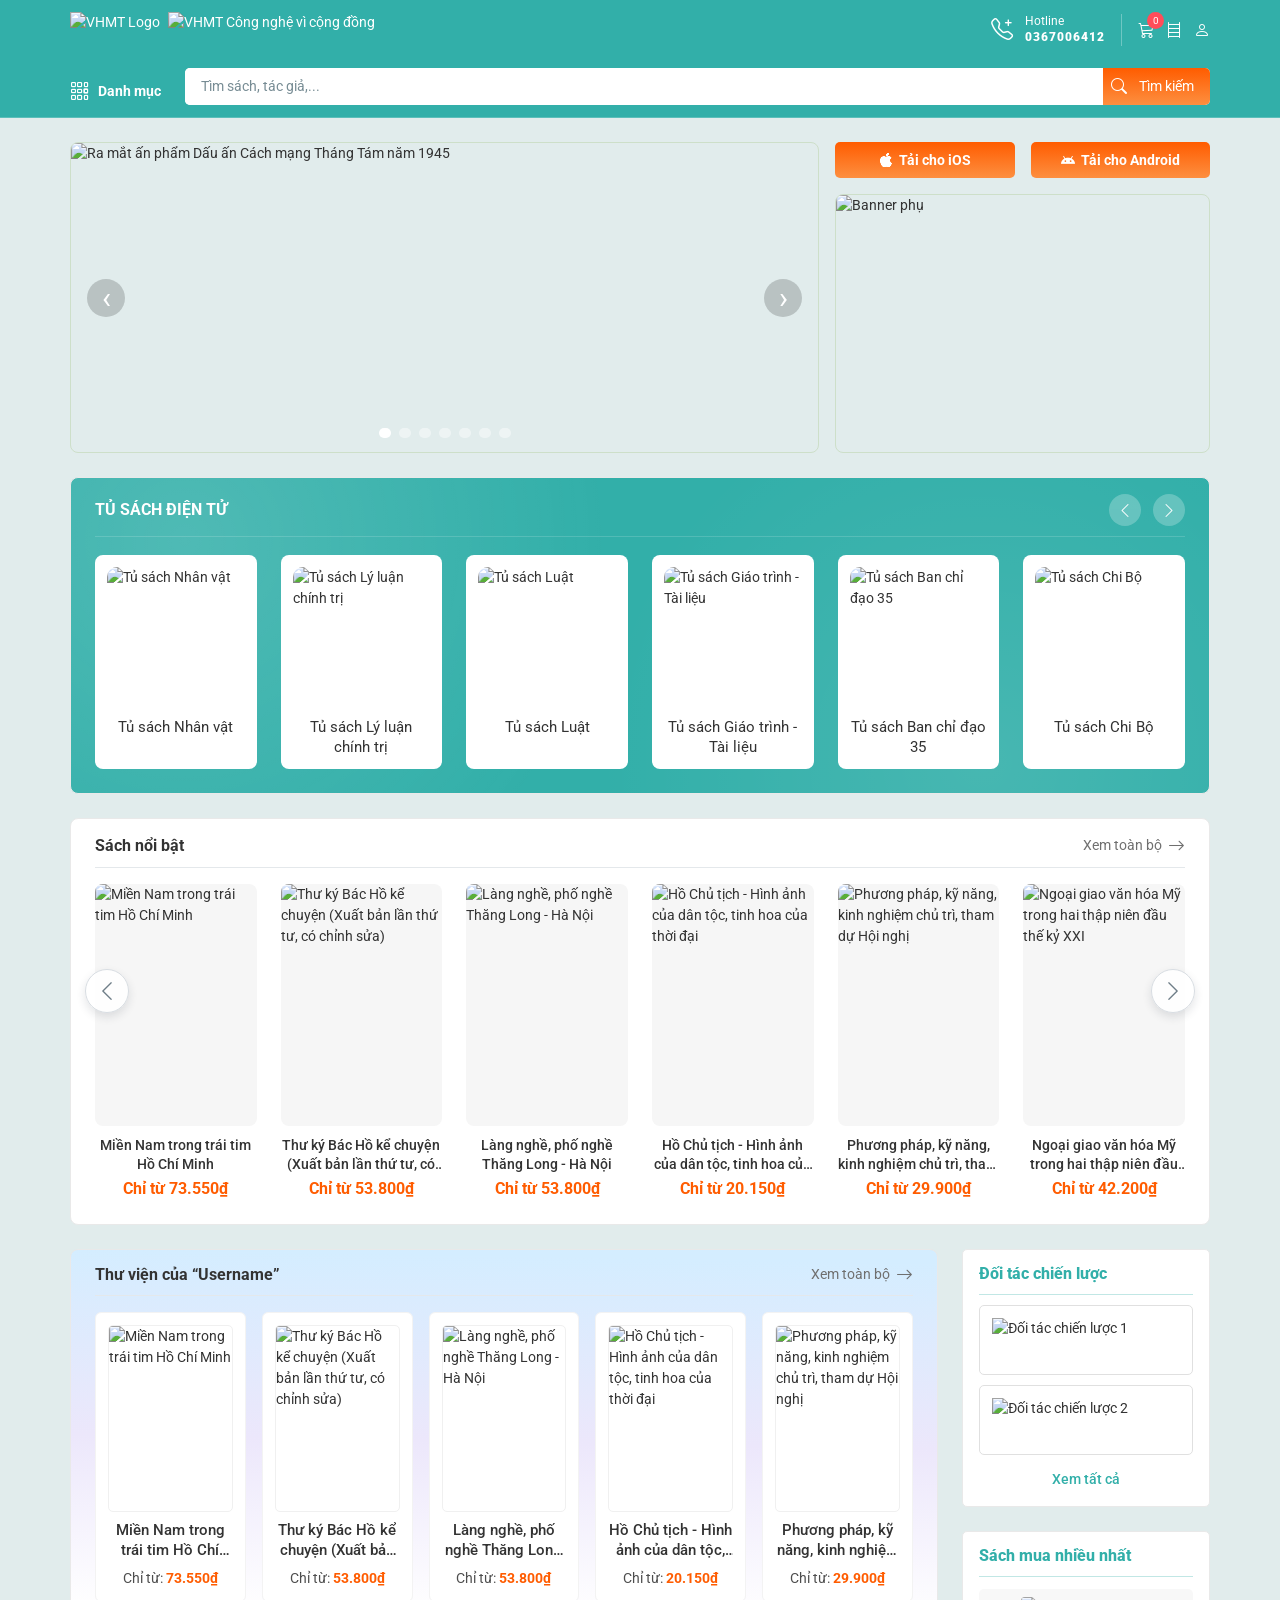
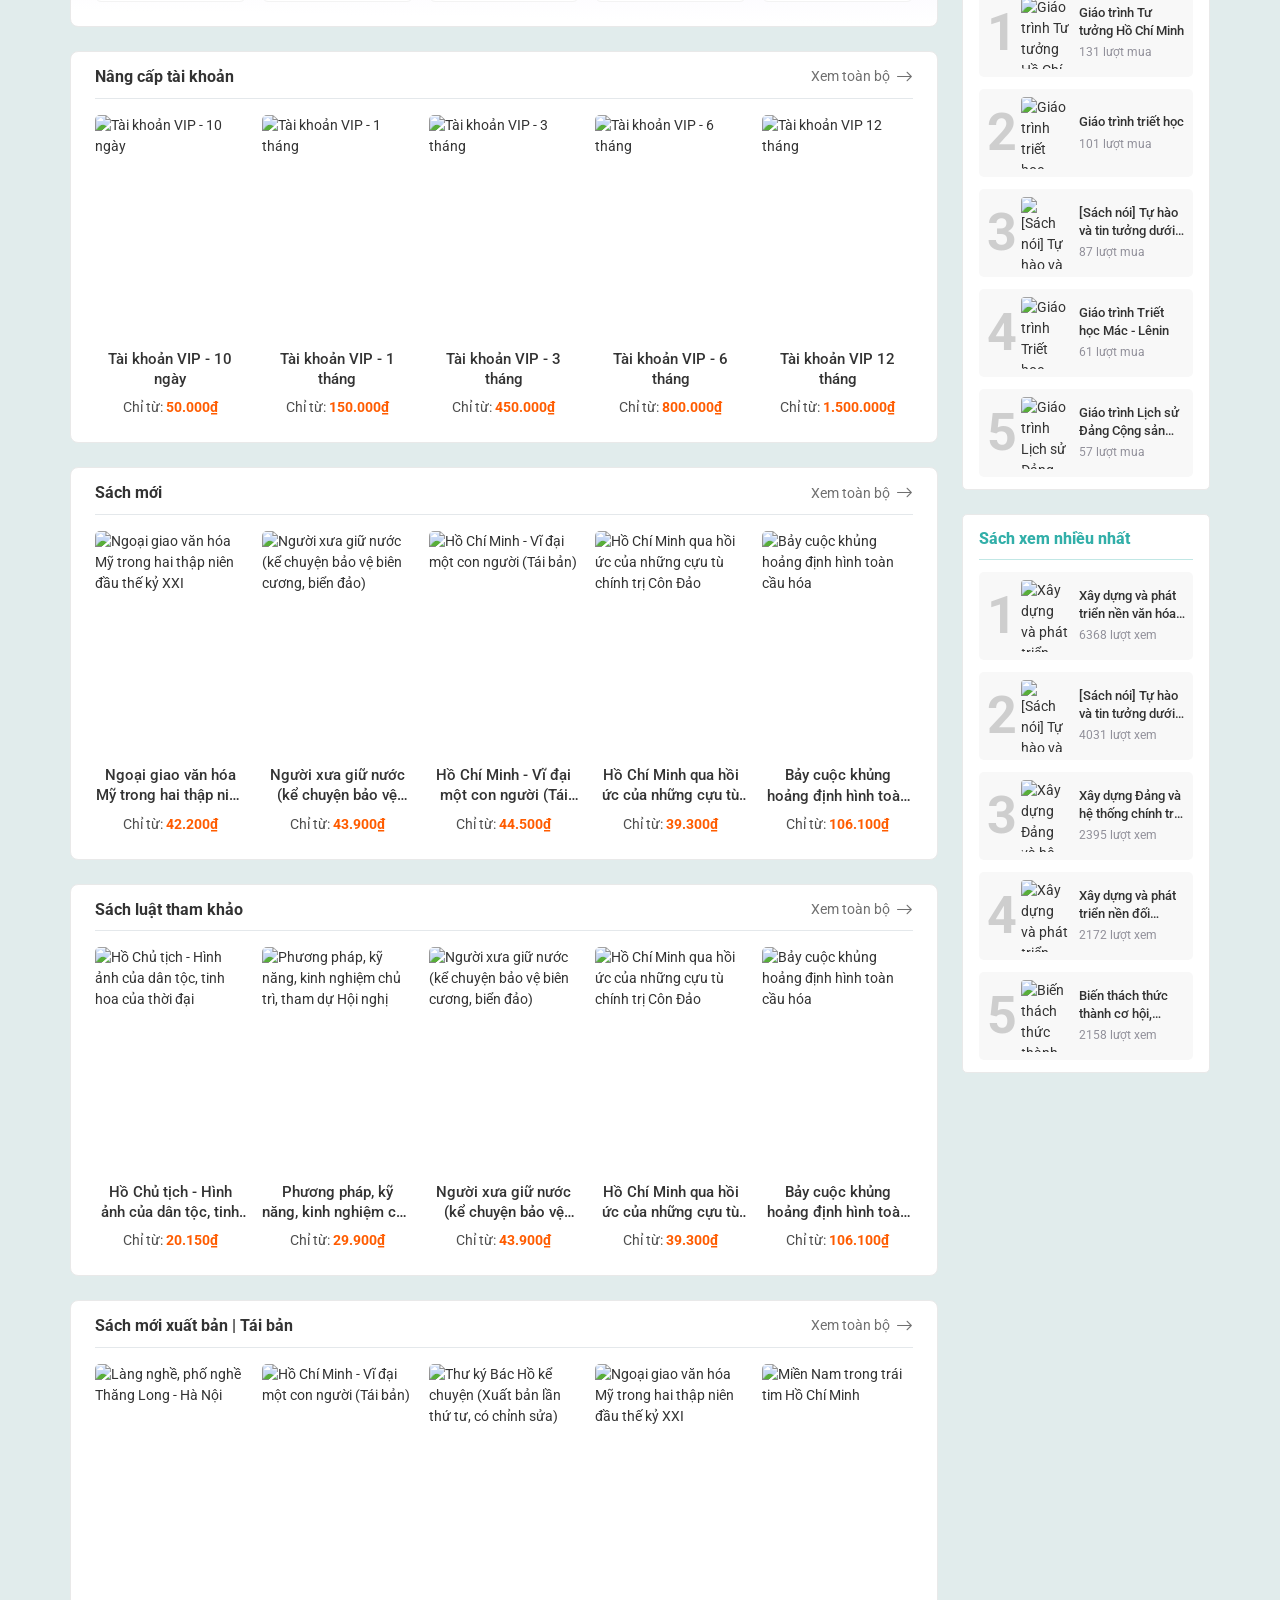
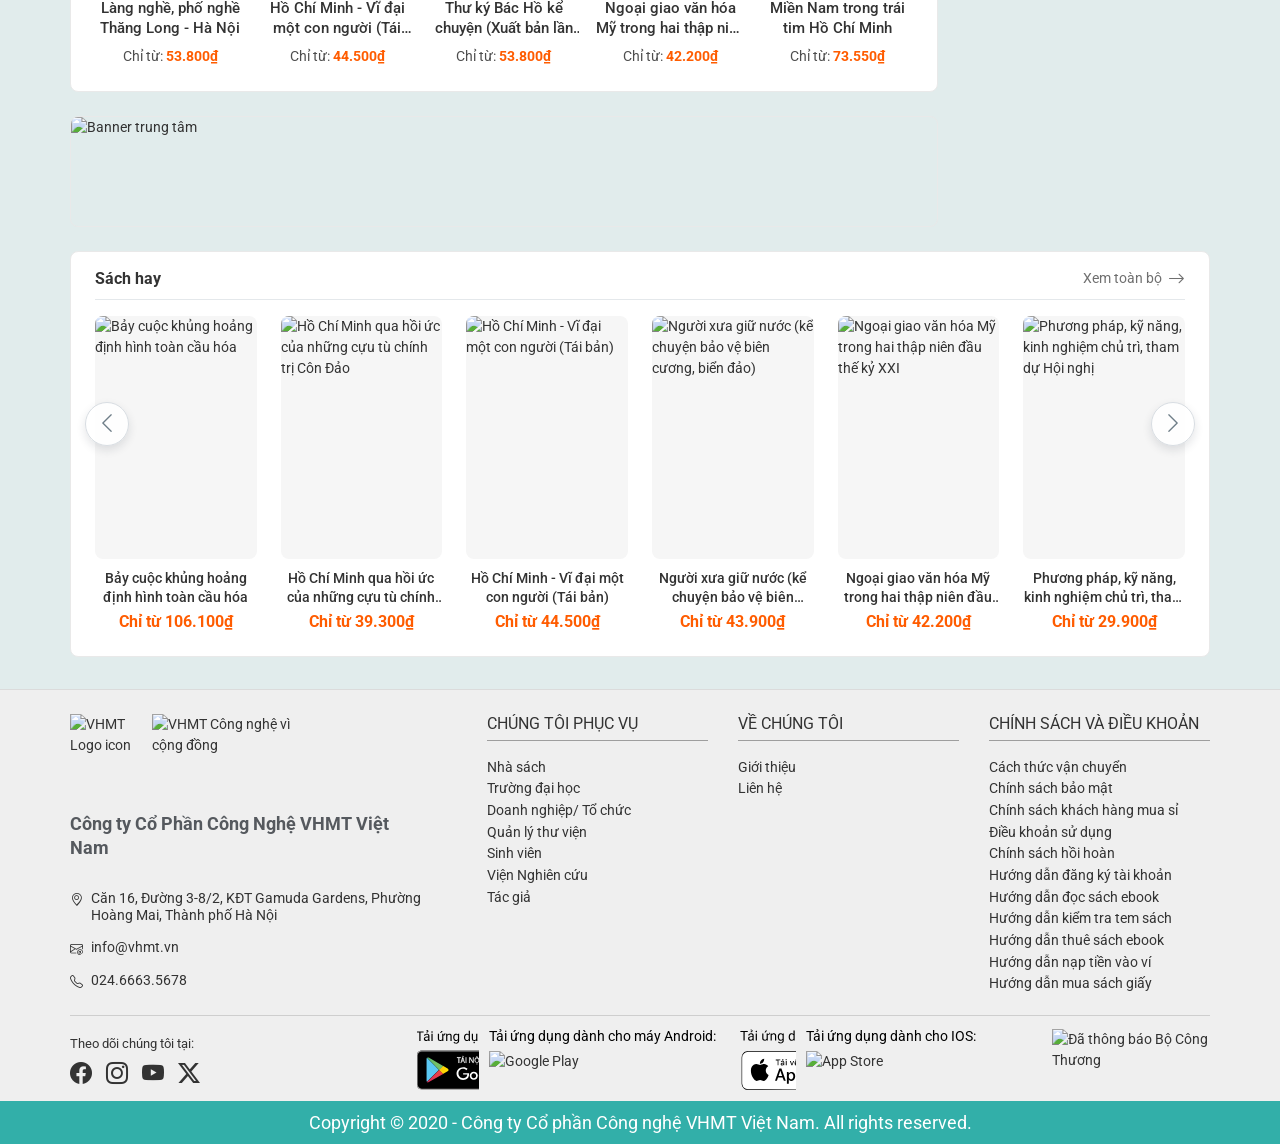
==== index.html @ 622abc48 "Initial commit: build VHMT AI BookMan homepage and detail page" ====
﻿<!doctype html>
<html lang="vi">
<head>
  <meta charset="utf-8">
  <meta name="viewport" content="width=device-width, initial-scale=1">
  <title>VHMT AI BookMan - Trang chủ</title>
  <link href="https://cdn.jsdelivr.net/npm/bootstrap@5.3.3/dist/css/bootstrap.min.css" rel="stylesheet" integrity="sha384-QWTKZyjpPEjISv5WaRU9OFeRpok6YctnYmDr5pNlyT2bRjXh0JMhjY6hW+ALEwIH" crossorigin="anonymous">
  <link href="https://cdn.jsdelivr.net/npm/bootstrap-icons@1.13.1/font/bootstrap-icons.min.css" rel="stylesheet">
  <link rel="preconnect" href="https://fonts.googleapis.com">
  <link rel="preconnect" href="https://fonts.gstatic.com" crossorigin>
  <link href="https://fonts.googleapis.com/css2?family=Roboto:wght@400;500;700;800&display=swap" rel="stylesheet">
  <link rel="stylesheet" href="assets/css/styles.css">
</head>
<body>
  <header class="header">
    <div class="container header-row">
      <div class="header-brand">
        <a class="brand brand-vhmt" href="index.html">
          <img class="brand-vhmt-icon" src="https://www.figma.com/api/mcp/asset/db94e6de-10dc-45c4-9d77-4c1a2d335af3" alt="VHMT Logo">
          <img class="brand-vhmt-text" src="https://www.figma.com/api/mcp/asset/ebeb3ba9-d360-4e25-9cf8-3f5e150656dd" alt="VHMT Công nghệ vì cộng đồng">
        </a>
      </div>
      <div class="header-search-group">
        <div class="dropdown category-dropdown-wrap">
          <button id="category-toggle" class="category-toggle dropdown-toggle" type="button" data-bs-toggle="dropdown" aria-expanded="false">
            <i class="bi bi-grid-3x3-gap"></i>
            <span>Danh mục</span>
          </button>
          <ul id="category-dropdown-list" class="dropdown-menu category-dropdown-menu"></ul>
        </div>
        <div class="search-wrap">
          <input type="text" placeholder="Tìm sách, tác giả,...">
          <button type="button"><i class="bi bi-search"></i> <span>Tìm kiếm</span></button>
        </div>
      </div>
      <div class="header-actions">
        <a class="hotline-box" href="tel:0367006412">
          <span class="hotline-icon"><i class="bi bi-telephone-plus"></i></span>
          <span class="hotline-text">
            <small>Hotline</small>
            <strong>0367006412</strong>
          </span>
        </a>
        <div class="header-icons">
          <a class="icon-btn cart" href="https://sachquocgia.vn/checkout/cart" target="_blank" rel="noreferrer" aria-label="Giỏ hàng">
            <i class="bi bi-cart3"></i>
            <em>0</em>
          </a>
          <a class="icon-btn bookshelf" href="https://sachquocgia.vn/customer/purchased-book" target="_blank" rel="noreferrer" aria-label="Tủ sách"><i class="bi bi-bookshelf"></i></a>
          <a class="icon-btn account" href="https://sachquocgia.vn/customer/login" target="_blank" rel="noreferrer" aria-label="Tài khoản"><i class="bi bi-person"></i></a>
        </div>
      </div>
    </div>
  </header>

  <main class="page">
    <section class="container hero">
      <div class="hero-main">
        <div class="hero-slider">
          <div id="hero-slides" class="hero-slides"></div>
          <button id="hero-prev" class="hero-nav hero-nav-prev" type="button" aria-label="Banner trước">‹</button>
          <button id="hero-next" class="hero-nav hero-nav-next" type="button" aria-label="Banner sau">›</button>
          <div id="hero-dots" class="hero-dots"></div>
        </div>
      </div>
      <aside class="hero-side">
        <div class="app-buttons">
          <a href="https://apps.apple.com/vn/app/s%E1%BB%B1-th%E1%BA%ADt-books/id6472444348" target="_blank" rel="noreferrer"><i class="bi bi-apple"></i> Tải cho iOS</a>
          <a href="https://play.google.com/store/apps/details?id=vn.vhmt.chinhtriqgsuthat" target="_blank" rel="noreferrer"><i class="bi bi-android"></i> Tải cho Android</a>
        </div>
        <img class="lazy-image" data-src="https://images.sachquocgia.vn/Picture/2025/9/11/image-20250911095154901.jpg" src="[data-uri]" alt="Banner phụ" loading="lazy" decoding="async">
      </aside>
    </section>

    <section class="container shelf-section">
      <div class="section-heading section-heading-white">
        <h2>Tủ sách điện tử</h2>
        <div class="shelf-heading-actions">
          <button id="shelf-prev" class="shelf-heading-nav" type="button" aria-label="Tủ sách trước">
            <i class="bi bi-chevron-left"></i>
          </button>
          <button id="shelf-next" class="shelf-heading-nav" type="button" aria-label="Tủ sách sau">
            <i class="bi bi-chevron-right"></i>
          </button>
        </div>
      </div>
      <div id="shelf-carousel-viewport" class="shelf-carousel-viewport">
        <div id="shelf-carousel-track" class="shelf-carousel-track"></div>
      </div>
    </section>

    <section class="container featured-section">
      <div class="section-heading">
        <h3>Sách nổi bật</h3>
        <a href="https://sachquocgia.vn/" target="_blank" rel="noreferrer">Xem toàn bộ <i class="bi bi-arrow-right" aria-hidden="true"></i></a>
      </div>
      <div class="featured-carousel">
        <button id="featured-prev" type="button" aria-label="Trước"><i class="bi bi-chevron-left"></i></button>
        <div id="featured-carousel-viewport" class="featured-carousel-viewport">
          <div id="featured-carousel-track" class="featured-carousel-track"></div>
        </div>
        <button id="featured-next" type="button" aria-label="Sau"><i class="bi bi-chevron-right"></i></button>
      </div>
    </section>

    <section class="container content-layout">
      <div class="main-col">
        <section class="book-block block-gradient">
          <div class="section-heading">
            <h3>Thư viện của “Username”</h3>
            <a href="https://sachquocgia.vn/" target="_blank" rel="noreferrer">Xem toàn bộ <i class="bi bi-arrow-right" aria-hidden="true"></i></a>
          </div>
          <div id="library-books" class="book-grid five"></div>
        </section>

        <section class="book-block">
          <div class="section-heading">
            <h3>Nâng cấp tài khoản</h3>
            <a href="https://sachquocgia.vn/" target="_blank" rel="noreferrer">Xem toàn bộ <i class="bi bi-arrow-right" aria-hidden="true"></i></a>
          </div>
          <div id="vip-books" class="book-grid five"></div>
        </section>

        <section class="book-block">
          <div class="section-heading">
            <h3>Sách mới</h3>
            <a href="https://sachquocgia.vn/" target="_blank" rel="noreferrer">Xem toàn bộ <i class="bi bi-arrow-right" aria-hidden="true"></i></a>
          </div>
          <div id="section-new-books" class="book-grid five"></div>
        </section>

        <section class="book-block">
          <div class="section-heading">
            <h3>Sách luật tham khảo</h3>
            <a href="https://sachquocgia.vn/" target="_blank" rel="noreferrer">Xem toàn bộ <i class="bi bi-arrow-right" aria-hidden="true"></i></a>
          </div>
          <div id="section-law-books" class="book-grid five"></div>
        </section>

        <section class="book-block">
          <div class="section-heading">
            <h3>Sách mới xuất bản | Tái bản</h3>
            <a href="https://sachquocgia.vn/" target="_blank" rel="noreferrer">Xem toàn bộ <i class="bi bi-arrow-right" aria-hidden="true"></i></a>
          </div>
          <div id="section-reprint-books" class="book-grid five"></div>
        </section>

        <section class="mid-banner">
          <img class="lazy-image" data-src="https://images.sachquocgia.vn/Picture/2023/11/7/image-20231107093334555.jpg" src="[data-uri]" alt="Banner trung tâm" loading="lazy" decoding="async">
        </section>
      </div>

      <aside class="side-col">
        <section class="side-card">
          <div class="side-title">Đối tác chiến lược</div>
          <a class="partner-item" href="https://sachquocgia.vn/" target="_blank" rel="noreferrer">
            <img class="lazy-image" data-src="https://images.sachquocgia.vn/Picture/2024/3/21/image-2024032109473682.svg" src="[data-uri]" alt="Đối tác chiến lược 1" loading="lazy" decoding="async">
          </a>
          <a class="partner-item" href="https://ajc.sachquocgia.vn/tat-ca-danh-muc" target="_blank" rel="noreferrer">
            <img class="lazy-image" data-src="https://images.sachquocgia.vn/Picture/2024/3/21/image-20240321224150103.svg" src="[data-uri]" alt="Đối tác chiến lược 2" loading="lazy" decoding="async">
          </a>
          <a class="see-all" href="https://sachquocgia.vn/" target="_blank" rel="noreferrer">Xem tất cả</a>
        </section>

        <section class="side-card">
          <div class="side-title">Sách mua nhiều nhất</div>
          <div id="sidebar-buy"></div>
        </section>

        <section class="side-card">
          <div class="side-title">Sách xem nhiều nhất</div>
          <div id="sidebar-view"></div>
        </section>
      </aside>
    </section>

    <section class="container featured-section good-books-section">
      <div class="section-heading">
        <h3>Sách hay</h3>
        <a href="https://sachquocgia.vn/" target="_blank" rel="noreferrer">Xem toàn bộ <i class="bi bi-arrow-right" aria-hidden="true"></i></a>
      </div>
      <div class="featured-carousel">
        <button id="good-books-prev" type="button" aria-label="Trước"><i class="bi bi-chevron-left"></i></button>
        <div id="good-books-carousel-viewport" class="featured-carousel-viewport">
          <div id="good-books-carousel-track" class="featured-carousel-track"></div>
        </div>
        <button id="good-books-next" type="button" aria-label="Sau"><i class="bi bi-chevron-right"></i></button>
      </div>
    </section>
  </main>

  <footer class="footer">
    <div class="container footer-main">
      <div class="footer-left">
        <img class="footer-brand lazy-image" data-src="https://www.figma.com/api/mcp/asset/db94e6de-10dc-45c4-9d77-4c1a2d335af3" src="[data-uri]" alt="VHMT Logo icon" loading="lazy" decoding="async">
        <img class="footer-brand-text lazy-image" data-src="https://www.figma.com/api/mcp/asset/ebeb3ba9-d360-4e25-9cf8-3f5e150656dd" src="[data-uri]" alt="VHMT Công nghệ vì cộng đồng" loading="lazy" decoding="async">
        <h4 class="footer-company">Công ty Cổ Phần Công Nghệ VHMT Việt Nam</h4>
        <ul class="footer-contact">
          <li><i class="bi bi-geo-alt"></i> Căn 16, Đường 3-8/2, KĐT Gamuda Gardens, Phường Hoàng Mai, Thành phố Hà Nội</li>
          <li><i class="bi bi-envelope-at"></i> info@vhmt.vn</li>
          <li><i class="bi bi-telephone"></i> 024.6663.5678</li>
        </ul>
      </div>
      <div class="footer-links">
        <div class="footer-col">
          <h4>Chúng tôi phục vụ</h4>
          <ul>
            <li><a href="#">Nhà sách</a></li>
            <li><a href="#">Trường đại học</a></li>
            <li><a href="#">Doanh nghiệp/ Tổ chức</a></li>
            <li><a href="#">Quản lý thư viện</a></li>
            <li><a href="#">Sinh viên</a></li>
            <li><a href="#">Viện Nghiên cứu</a></li>
            <li><a href="#">Tác giả</a></li>
          </ul>
        </div>
        <div class="footer-col">
          <h4>Về chúng tôi</h4>
          <ul>
            <li><a href="#">Giới thiệu</a></li>
            <li><a href="#">Liên hệ</a></li>
          </ul>
        </div>
        <div class="footer-col">
          <h4>Chính sách và điều khoản</h4>
          <ul>
            <li><a href="#">Cách thức vận chuyển</a></li>
            <li><a href="#">Chính sách bảo mật</a></li>
            <li><a href="#">Chính sách khách hàng mua sỉ</a></li>
            <li><a href="#">Điều khoản sử dụng</a></li>
            <li><a href="#">Chính sách hồi hoàn</a></li>
            <li><a href="#">Hướng dẫn đăng ký tài khoản</a></li>
            <li><a href="#">Hướng dẫn đọc sách ebook</a></li>
            <li><a href="#">Hướng dẫn kiểm tra tem sách</a></li>
            <li><a href="#">Hướng dẫn thuê sách ebook</a></li>
            <li><a href="#">Hướng dẫn nạp tiền vào ví</a></li>
            <li><a href="#">Hướng dẫn mua sách giấy</a></li>
          </ul>
        </div>
      </div>
    </div>
    <div class="container footer-bottom">
      <div class="footer-social">
        <p>Theo dõi chúng tôi tại:</p>
        <div class="footer-social-icons">
          <a href="#" aria-label="Facebook"><i class="bi bi-facebook"></i></a>
          <a href="#" aria-label="Instagram"><i class="bi bi-instagram"></i></a>
          <a href="#" aria-label="YouTube"><i class="bi bi-youtube"></i></a>
          <a href="#" aria-label="Twitter"><i class="bi bi-twitter-x"></i></a>
        </div>
      </div>
      <div class="footer-apps">
        <div class="footer-app-item">
          <img src="assets/img/QR%20Android.svg" alt="QR Android" loading="lazy" decoding="async">
          <div>
            <p>Tải ứng dụng dành cho máy Android:</p>
            <img class="lazy-image" data-src="https://www.figma.com/api/mcp/asset/fc0b6402-151a-4556-a54c-352652f4015a" src="[data-uri]" alt="Google Play" loading="lazy" decoding="async">
          </div>
        </div>
        <div class="footer-app-item">
          <img src="assets/img/QR%20iOS.svg" alt="QR iOS" loading="lazy" decoding="async">
          <div>
            <p>Tải ứng dụng dành cho IOS:</p>
            <img class="lazy-image" data-src="https://www.figma.com/api/mcp/asset/9917fa9d-6a78-4187-80c8-9d8a295ddad5" src="[data-uri]" alt="App Store" loading="lazy" decoding="async">
          </div>
        </div>
      </div>
      <img class="footer-bocongthuong lazy-image" data-src="https://www.figma.com/api/mcp/asset/e33ee58b-f7a0-4d8c-be73-2a2ba00e3689" src="[data-uri]" alt="Đã thông báo Bộ Công Thương" loading="lazy" decoding="async">
    </div>
    <div class="copyright">Copyright © 2020 - Công ty Cổ phần Công nghệ VHMT Việt Nam. All rights reserved.</div>
  </footer>

  <script>
    const site = "https://sachquocgia.vn";
    const bookDetailPage = "book-detail.html";
    const lazyPlaceholder = "[data-uri]";

    const categories = [
      { title: "Tủ sách Nhân vật", href: "/nhan-vat-c189", img: "https://images.sachquocgia.vn/Picture/2024/3/14/image-20240314161408118.png", color: "#e2dbff", icon: "bi-journal-bookmark" },
      { title: "Tủ sách Lý luận chính trị", href: "/sach-ly-luan-chinh-tri-c191", img: "https://images.sachquocgia.vn/Picture/2024/3/14/image-20240314161357353.png", color: "#d4ecff", icon: "bi-globe2" },
      { title: "Tủ sách Luật", href: "/tu-sach-luat-c202", img: "https://images.sachquocgia.vn/Picture/2024/3/14/image-20240314161350415.png", color: "#ffe8da", icon: "bi-bookmark-star" },
      { title: "Tủ sách Giáo trình - Tài liệu", href: "/giao-trinh-va-tai-lieu-hoc-tap-c203", img: "https://images.sachquocgia.vn/Picture/2024/3/14/image-20240314161343352.png", color: "#ffd8cf", icon: "bi-building" },
      { title: "Tủ sách Ban chỉ đạo 35", href: "/tu-sach-35-c199", img: "https://images.sachquocgia.vn/Picture/2024/3/14/image-20240314161334227.png", color: "#dcffdf", icon: "bi-file-earmark-text" },
      { title: "Tủ sách Chi Bộ", href: "/tu-sach-chi-bo-c193", img: "https://images.sachquocgia.vn/Picture/2024/3/14/image-20240314161325774.png", color: "#fff0d3", icon: "bi-collection" }
    ];

    const heroSlides = [
      { title: "Ra mắt ấn phẩm Dấu ấn Cách mạng Tháng Tám năm 1945", img: "https://images.sachquocgia.vn/Picture/2025/8/25/image-20250825085630037.jpg" },
      { title: "Ra mắt ấn phẩm Sự thật về nạn đói năm 1945", img: "https://images.sachquocgia.vn/Picture/2025/8/25/image-20250825091124507.jpg" },
      { title: "Ra mắt ấn phẩm Cách mạng Tháng Tám - Một trang sử oanh liệt", img: "https://images.sachquocgia.vn/Picture/2025/8/25/image-20250825091143980.jpg" },
      { title: "Ra mắt ấn phẩm Khám phá sử Việt", img: "https://images.sachquocgia.vn/Picture/2025/8/25/image-20250825091242581.jpg" },
      { title: "Ra mắt ấn phẩm Một số sách luật xuất bản năm 2025", img: "https://images.sachquocgia.vn/Picture/2025/8/25/image-20250825091309290.jpg" },
      { title: "Giới thiệu ấn phẩm Tấm lòng với đất nước", img: "https://images.sachquocgia.vn/Picture/2025/8/25/image-20250825091630650.jpg" },
      { title: "Thông báo ngừng phát hành sách giấy", img: "https://images.sachquocgia.vn/Picture/2025/7/31/image-20250731102809627.jpg" }
    ];

    const books = [
      { title: "Miền Nam trong trái tim Hồ Chí Minh", href: "/mien-nam-trong-trai-tim-ho-chi-minh-b14870.html", img: "https://images.sachquocgia.vn/Thumbs/2025/10/30/image-20251030172913646.jpg", price: "73.550₫" },
      { title: "Thư ký Bác Hồ kể chuyện (Xuất bản lần thứ tư, có chỉnh sửa)", href: "/thu-ky-bac-ho-ke-chuyen-xuat-ban-lan-thu-tu-co-chinh-sua-b14878.html", img: "https://images.sachquocgia.vn/Thumbs/2025/10/30/image-20251030180621474.jpg", price: "53.800₫" },
      { title: "Làng nghề, phố nghề Thăng Long - Hà Nội", href: "/lang-nghe-pho-nghe-thang-long-ha-noi-b14865.html", img: "https://images.sachquocgia.vn/Thumbs/2025/10/30/image-20251030171310362.jpg", price: "53.800₫" },
      { title: "Hồ Chủ tịch - Hình ảnh của dân tộc, tinh hoa của thời đại", href: "/ho-chu-tich-hinh-anh-cua-dan-toc-tinh-hoa-cua-thoi-dai-xuat-ban-lan-thu-hai-b14862.html", img: "https://images.sachquocgia.vn/Thumbs/2025/10/30/image-20251030162137031.jpg", price: "20.150₫" },
      { title: "Phương pháp, kỹ năng, kinh nghiệm chủ trì, tham dự Hội nghị", href: "/phuong-phap-ky-nang-kinh-nghiem-chu-tri-tham-du-hoi-nghi-hoi-thao-khoa-hoc-xuat-ban-lan-thu-hai-b14849.html", img: "https://images.sachquocgia.vn/Thumbs/2025/10/7/image-20251007090002999.jpg", price: "29.900₫" },
      { title: "Ngoại giao văn hóa Mỹ trong hai thập niên đầu thế kỷ XXI", href: "/ngoai-giao-van-hoa-my-trong-hai-thap-nien-dau-the-ky-xxi-b14845.html", img: "https://images.sachquocgia.vn/Thumbs/2025/10/6/image-20251006104331846.jpg", price: "42.200₫" },
      { title: "Người xưa giữ nước (kể chuyện bảo vệ biên cương, biển đảo)", href: "/nguoi-xua-giu-nuoc-ke-chuyen-bao-ve-bien-cuong-bien-dao-b14846.html", img: "https://images.sachquocgia.vn/Thumbs/2025/10/6/image-20251006104918207.jpg", price: "43.900₫" },
      { title: "Hồ Chí Minh - Vĩ đại một con người (Tái bản)", href: "/ho-chi-minh-vi-dai-mot-con-nguoi-tai-ban-co-chinh-sua-b14842.html", img: "https://images.sachquocgia.vn/Thumbs/2025/10/6/image-20251006101523800.jpg", price: "44.500₫" },
      { title: "Hồ Chí Minh qua hồi ức của những cựu tù chính trị Côn Đảo", href: "/ho-chi-minh-qua-hoi-uc-cua-nhung-cuu-tu-chinh-tri-con-dao-b14841.html", img: "https://images.sachquocgia.vn/Thumbs/2025/10/3/image-20251003161423546.jpg", price: "39.300₫" },
      { title: "Bảy cuộc khủng hoảng định hình toàn cầu hóa", href: "/bay-cuoc-khung-hoang-dinh-hinh-toan-cau-hoa-sach-tham-khao-b14820.html", img: "https://images.sachquocgia.vn/Thumbs/2025/8/13/image-20250813144547630.jpg", price: "106.100₫" }
    ];

    const vipPlans = [
      { title: "Tài khoản VIP - 10 ngày", href: "https://nxbtrithuc.com.vn/checkout/payment-vip/5", img: "https://media.nxbtrithuc.com.vn/Thumbs/2023/2/9/image-20230209111713095.jpg", price: "50.000₫" },
      { title: "Tài khoản VIP - 1 tháng", href: "https://nxbtrithuc.com.vn/checkout/payment-vip/10", img: "https://media.nxbtrithuc.com.vn/Thumbs/2023/2/9/image-2023020911172897.jpg", price: "150.000₫" },
      { title: "Tài khoản VIP - 3 tháng", href: "https://nxbtrithuc.com.vn/checkout/payment-vip/12", img: "https://media.nxbtrithuc.com.vn/Thumbs/2023/2/9/image-20230209111738813.jpg", price: "450.000₫" },
      { title: "Tài khoản VIP - 6 tháng", href: "https://nxbtrithuc.com.vn/checkout/payment-vip/13", img: "https://media.nxbtrithuc.com.vn/Thumbs/2023/2/9/image-20230209111748674.jpg", price: "800.000₫" },
      { title: "Tài khoản VIP 12 tháng", href: "https://nxbtrithuc.com.vn/checkout/payment-vip/14", img: "https://media.nxbtrithuc.com.vn/Thumbs/2023/2/9/image-20230209111757315.jpg", price: "1.500.000₫" }
    ];

    const buyMost = [
      { title: "Giáo trình Tư tưởng Hồ Chí Minh", href: "/giao-trinh-tu-tuong-ho-chi-minh-danh-cho-bac-dai-hoc-he-khong-chuyen-ly-luan-chinh-tri-b12468.html", img: "https://images.sachquocgia.vn/Thumbs/2024/3/21/image-2024032114215276.jpg", metric: "131 lượt mua" },
      { title: "Giáo trình triết học", href: "/giao-trinh-triet-hoc-dung-cho-khoi-khong-chuyen-nganh-triet-hoc-trinh-do-dao-tao-thac-si-tien-si-cac-nganh-khoa-hoc-tu-nhien-cong-nghe-xuat-ban-lan-thu-nam-b12100.html", img: "https://images.sachquocgia.vn/Thumbs/2024/4/24/image-20240424174821224.jpg", metric: "101 lượt mua" },
      { title: "[Sách nói] Tự hào và tin tưởng dưới lá cờ vẻ vang của Đảng", href: "/sach-noi-tu-hao-va-tin-tuong-duoi-la-co-ve-vang-cua-dang-quyet-tam-xay-dung-mot-nuoc-viet-nam-ngay-cang-giau-manh-van-minh-van-hien-va-anh-hung-b12401.html", img: "https://images.sachquocgia.vn/Thumbs/2024/3/1/image-20240301180127722.jpg", metric: "87 lượt mua" },
      { title: "Giáo trình Triết học Mác - Lênin", href: "/giao-trinh-triet-hoc-mac-lenin-danh-cho-bac-dai-hoc-he-khong-chuyen-ly-luan-chinh-tri-b12466.html", img: "https://images.sachquocgia.vn/Thumbs/2024/3/21/image-20240321142038119.jpg", metric: "61 lượt mua" },
      { title: "Giáo trình Lịch sử Đảng Cộng sản Việt Nam", href: "/giao-trinh-lich-su-dang-cong-san-viet-nam-danh-cho-bac-dai-hoc-he-khong-chuyen-ly-luan-chinh-tri-b12464.html", img: "https://images.sachquocgia.vn/Thumbs/2024/3/21/image-2024032114122991.jpg", metric: "57 lượt mua" }
    ];

    const viewMost = [
      { title: "Xây dựng và phát triển nền văn hóa Việt Nam tiên tiến", href: "/xay-dung-va-phat-trien-nen-van-hoa-viet-nam-tien-tien-dam-da-ban-sac-dan-toc-b12938.html", img: "https://images.sachquocgia.vn/Thumbs/2024/6/17/image-20240617144737905.jpg", metric: "6368 lượt xem" },
      { title: "[Sách nói] Tự hào và tin tưởng dưới lá cờ vẻ vang của Đảng", href: "/sach-noi-tu-hao-va-tin-tuong-duoi-la-co-ve-vang-cua-dang-quyet-tam-xay-dung-mot-nuoc-viet-nam-ngay-cang-giau-manh-van-minh-van-hien-va-anh-hung-b12401.html", img: "https://images.sachquocgia.vn/Thumbs/2024/3/1/image-20240301180127722.jpg", metric: "4031 lượt xem" },
      { title: "Xây dựng Đảng và hệ thống chính trị trong sạch, vững mạnh", href: "/xay-dung-dang-va-he-thong-chinh-tri-trong-sach-vung-manh-gop-phan-thuc-hien-thang-loi-nghi-quyet-dai-hoi-xiii-cua-dang-b12274.html", img: "https://images.sachquocgia.vn/Thumbs/2024/6/4/image-20240604154256965.jpg", metric: "2395 lượt xem" },
      { title: "Xây dựng và phát triển nền đối ngoại, ngoại giao Việt Nam", href: "/xay-dung-va-phat-trien-nen-doi-ngoai-ngoai-giao-viet-nam-toan-dien-hien-dai-mang-dam-ban-sac-cay-tre-viet-nam-b12323.html", img: "https://images.sachquocgia.vn/Thumbs/2024/2/29/image-20240229010554659.jpg", metric: "2172 lượt xem" },
      { title: "Biến thách thức thành cơ hội, quyết tâm tạo đột phá", href: "/bien-thach-thuc-thanh-co-hoi-quyet-tam-tao-dot-pha-dua-dat-nuoc-phat-trien-nhanh-ben-vung-b12273.html", img: "https://images.sachquocgia.vn/Thumbs/2024/2/1/image-20240201202405322.jpg", metric: "2158 lượt xem" }
    ];

    function lazyImage(src, alt, extraClass = "") {
      return `<img class="lazy-image ${extraClass}" data-src="${src}" src="${lazyPlaceholder}" alt="${alt}" loading="lazy" decoding="async">`;
    }

    function resolveItemHref(href) {
      return /^https?:\/\//i.test(href) ? href : `${site}${href}`;
    }

    function resolveBookDetailHref() {
      return bookDetailPage;
    }

    function renderShelfCarousel() {
      const track = document.getElementById("shelf-carousel-track");
      track.innerHTML = categories.map((item) => `
        <a class="shelf-book" href="${resolveItemHref(item.href)}" target="_blank" rel="noreferrer">
          <div class="shelf-card">
            <div class="shelf-card-thumb">${lazyImage(item.img, item.title)}</div>
            <h4>${item.title}</h4>
          </div>
        </a>
      `).join("");
    }

    function renderCategoryDropdown() {
      const wrap = document.getElementById("category-dropdown-list");
      const items = categories.map((item) => `
        <li>
          <a class="dropdown-item category-dropdown-item" href="${resolveItemHref(item.href)}" target="_blank" rel="noreferrer">
            <span class="category-item-icon" aria-hidden="true"><i class="bi ${item.icon || "bi-journal-bookmark"}"></i></span>
            <span class="category-item-label">${item.title}</span>
            <i class="bi bi-chevron-right category-item-arrow" aria-hidden="true"></i>
          </a>
        </li>
      `).join("");
      wrap.innerHTML = `<li class="category-dropdown-heading">
          <span>Danh mục sách</span>
          <i class="bi bi-list"></i>
        </li>
        ${items}
        <li><hr class="dropdown-divider m-0"></li>
        <li>
          <a class="dropdown-item category-dropdown-all" href="https://sachquocgia.vn/tat-ca-danh-muc" target="_blank" rel="noreferrer">
            <i class="bi bi-list"></i>
            <span>Xem tất cả danh mục</span>
          </a>
        </li>`;
    }

    function initCategoryDropdownInteraction() {
      const wrap = document.querySelector(".category-dropdown-wrap");
      const toggle = document.getElementById("category-toggle");
      const menu = document.getElementById("category-dropdown-list");
      if (!wrap || !toggle || !menu) return;
      if (!window.bootstrap) {
        window.addEventListener("load", initCategoryDropdownInteraction, { once: true });
        return;
      }

      const overlay = document.createElement("div");
      overlay.className = "category-menu-overlay";
      document.body.appendChild(overlay);

      const dropdown = bootstrap.Dropdown.getOrCreateInstance(toggle, { autoClose: true });
      let hideTimer;

      const showMenu = () => {
        clearTimeout(hideTimer);
        dropdown.show();
      };

      const hideMenu = (delay = 110) => {
        clearTimeout(hideTimer);
        hideTimer = setTimeout(() => dropdown.hide(), delay);
      };

      const hideNow = () => {
        clearTimeout(hideTimer);
        dropdown.hide();
      };

      if (window.matchMedia("(hover: hover)").matches) {
        wrap.addEventListener("mouseenter", showMenu);
        wrap.addEventListener("mouseleave", () => hideMenu(120));
        menu.addEventListener("mouseenter", () => clearTimeout(hideTimer));
        menu.addEventListener("mouseleave", () => hideMenu(80));
      }

      toggle.addEventListener("show.bs.dropdown", () => {
        overlay.classList.add("active");
        document.body.classList.add("category-overlay-open");
      });

      toggle.addEventListener("hide.bs.dropdown", () => {
        overlay.classList.remove("active");
        document.body.classList.remove("category-overlay-open");
      });

      toggle.addEventListener("focus", showMenu);
      overlay.addEventListener("click", hideNow);
      overlay.addEventListener("mouseenter", hideNow);
      document.addEventListener("keydown", (event) => {
        if (event.key === "Escape") hideNow();
      });
    }

    function renderHeroSlider() {
      const slidesWrap = document.getElementById("hero-slides");
      const dotsWrap = document.getElementById("hero-dots");
      slidesWrap.innerHTML = heroSlides.map((item, idx) => `
        <a class="hero-slide${idx === 0 ? " active" : ""}" href="${site}" target="_blank" rel="noreferrer" aria-label="${item.title}">
          <img ${idx === 0 ? `src="${item.img}"` : `data-src="${item.img}" src="${lazyPlaceholder}" class="lazy-image"`} alt="${item.title}" loading="lazy" decoding="async">
        </a>
      `).join("");
      dotsWrap.innerHTML = heroSlides.map((_, idx) => `
        <button class="hero-dot${idx === 0 ? " active" : ""}" type="button" data-index="${idx}" aria-label="Slide ${idx + 1}"></button>
      `).join("");
    }

    function initHeroSlider() {
      const slides = Array.from(document.querySelectorAll(".hero-slide"));
      const dots = Array.from(document.querySelectorAll(".hero-dot"));
      const prev = document.getElementById("hero-prev");
      const next = document.getElementById("hero-next");
      const root = document.querySelector(".hero-slider");
      let index = 0;
      let timer;

      function show(nextIndex) {
        index = (nextIndex + slides.length) % slides.length;
        slides.forEach((slide, i) => slide.classList.toggle("active", i === index));
        dots.forEach((dot, i) => dot.classList.toggle("active", i === index));
      }

      function start() {
        stop();
        timer = setInterval(() => show(index + 1), 4500);
      }

      function stop() {
        if (timer) clearInterval(timer);
      }

      prev.addEventListener("click", () => { show(index - 1); start(); });
      next.addEventListener("click", () => { show(index + 1); start(); });
      dots.forEach((dot) => {
        dot.addEventListener("click", () => {
          show(Number(dot.dataset.index || 0));
          start();
        });
      });
      root.addEventListener("mouseenter", stop);
      root.addEventListener("mouseleave", start);
      document.addEventListener("visibilitychange", () => {
        if (document.hidden) stop();
        else start();
      });
      start();
    }

    function renderBookCards(targetId, items, isVip = false) {
      const wrap = document.getElementById(targetId);
      const isLibrarySection = targetId === "library-books";
      wrap.innerHTML = items.map((item) => `
        <a class="book-card ${isVip ? "book-card-vip" : ""} ${isLibrarySection ? "" : "book-card-flat"}" href="${resolveBookDetailHref()}">
          <div class="thumb">${lazyImage(item.img, item.title)}</div>
          <h4>${item.title}</h4>
          <p class="price">Chỉ từ: <strong>${item.price}</strong></p>
        </a>
      `).join("");
    }

    function renderRanking(targetId, items) {
      const wrap = document.getElementById(targetId);
      wrap.innerHTML = items.map((item, idx) => `
        <a class="rank-item" href="${resolveBookDetailHref()}">
          <span class="rank-no">${idx + 1}</span>
          ${lazyImage(item.img, item.title)}
          <div class="rank-content">
            <h5>${item.title}</h5>
            <p>${item.metric}</p>
          </div>
        </a>
      `).join("");
    }

    function renderFeaturedCarousel() {
      const track = document.getElementById("featured-carousel-track");
      const carouselBooks = books.slice(0, 10);
      track.innerHTML = carouselBooks.map((item) => `
        <a class="featured-book" href="${resolveBookDetailHref()}">
          <div class="featured-book-thumb">${lazyImage(item.img, item.title)}</div>
          <h4>${item.title}</h4>
          <p class="featured-price">Chỉ từ ${item.price}</p>
        </a>
      `).join("");
    }

    function renderGoodBooksCarousel() {
      const track = document.getElementById("good-books-carousel-track");
      const carouselBooks = [...books].reverse();
      track.innerHTML = carouselBooks.map((item) => `
        <a class="featured-book" href="${resolveBookDetailHref()}">
          <div class="featured-book-thumb">${lazyImage(item.img, item.title)}</div>
          <h4>${item.title}</h4>
          <p class="featured-price">Chỉ từ ${item.price}</p>
        </a>
      `).join("");
    }

    function initLoopBookCarousel(trackId, prevId, nextId, viewportId) {
      const track = document.getElementById(trackId);
      const prev = document.getElementById(prevId);
      const next = document.getElementById(nextId);
      const viewport = document.getElementById(viewportId);
      if (!track || !viewport) return;

      let timer;
      let isAnimating = false;

      function getStep() {
        const card = track.firstElementChild;
        if (!card) return 0;
        const gap = parseFloat(getComputedStyle(track).gap || "24");
        return card.getBoundingClientRect().width + gap;
      }

      function moveNext() {
        if (isAnimating || track.children.length < 2) return;
        const first = track.firstElementChild;
        const step = getStep();
        if (!first || !step) return;

        isAnimating = true;
        track.style.transition = "transform 420ms ease";
        track.style.transform = `translateX(-${step}px)`;

        const onEnd = () => {
          track.removeEventListener("transitionend", onEnd);
          track.style.transition = "none";
          track.appendChild(first);
          track.style.transform = "translateX(0)";
          track.offsetHeight;
          isAnimating = false;
          initLazyLoad();
        };

        track.addEventListener("transitionend", onEnd);
      }

      function movePrev() {
        if (isAnimating || track.children.length < 2) return;
        const last = track.lastElementChild;
        const step = getStep();
        if (!last || !step) return;

        track.style.transition = "none";
        track.insertBefore(last, track.firstElementChild);
        track.style.transform = `translateX(-${step}px)`;
        track.offsetHeight;

        isAnimating = true;
        track.style.transition = "transform 420ms ease";
        track.style.transform = "translateX(0)";

        const onEnd = () => {
          track.removeEventListener("transitionend", onEnd);
          track.style.transition = "none";
          isAnimating = false;
          initLazyLoad();
        };

        track.addEventListener("transitionend", onEnd);
      }

      function startAuto() {
        stopAuto();
        timer = setInterval(moveNext, 2600);
      }

      function stopAuto() {
        if (timer) clearInterval(timer);
      }

      if (next) next.addEventListener("click", () => { moveNext(); startAuto(); });
      if (prev) prev.addEventListener("click", () => { movePrev(); startAuto(); });
      viewport.addEventListener("mouseenter", stopAuto);
      viewport.addEventListener("mouseleave", startAuto);
      document.addEventListener("visibilitychange", () => {
        if (document.hidden) stopAuto();
        else startAuto();
      });
      window.addEventListener("resize", () => {
        track.style.transition = "none";
        track.style.transform = "translateX(0)";
      });
      startAuto();
    }

    function initLazyLoad() {
      const targets = document.querySelectorAll("img[data-src]");
      if (!("IntersectionObserver" in window)) {
        targets.forEach((img) => {
          img.src = img.dataset.src;
          img.removeAttribute("data-src");
        });
        return;
      }

      const observer = new IntersectionObserver((entries, obs) => {
        entries.forEach((entry) => {
          if (!entry.isIntersecting) return;
          const img = entry.target;
          const src = img.getAttribute("data-src");
          if (src) img.src = src;
          img.removeAttribute("data-src");
          obs.unobserve(img);
        });
      }, { rootMargin: "160px 0px" });

      targets.forEach((img) => observer.observe(img));
    }

    renderShelfCarousel();
    renderCategoryDropdown();
    initCategoryDropdownInteraction();
    renderHeroSlider();
    renderFeaturedCarousel();
    renderGoodBooksCarousel();
    renderBookCards("library-books", books.slice(0, 5));
    renderBookCards("vip-books", vipPlans, true);
    renderBookCards("section-new-books", books.slice(5, 10));
    renderBookCards("section-law-books", [books[3], books[4], books[6], books[8], books[9]]);
    renderBookCards("section-reprint-books", [books[2], books[7], books[1], books[5], books[0]]);
    renderRanking("sidebar-buy", buyMost);
    renderRanking("sidebar-view", viewMost);
    initHeroSlider();
    initLoopBookCarousel("shelf-carousel-track", "shelf-prev", "shelf-next", "shelf-carousel-viewport");
    initLoopBookCarousel("featured-carousel-track", "featured-prev", "featured-next", "featured-carousel-viewport");
    initLoopBookCarousel("good-books-carousel-track", "good-books-prev", "good-books-next", "good-books-carousel-viewport");
    initLazyLoad();
  </script>
  <script src="https://cdn.jsdelivr.net/npm/bootstrap@5.3.3/dist/js/bootstrap.bundle.min.js" integrity="sha384-YvpcrYf0tY3lHB60NNkmXc5s9fDVZLESaAA55NDzOxhy9GkcIdslK1eN7N6jIeHz" crossorigin="anonymous"></script>
</body>
</html>
---- assets/css/styles.css ----
:root {
  /* Color primitives */
  --green-50: #eef7ee;
  --green-100: #d4e9d3;
  --green-500: #32afa9;
  --green-600: #2a9792;
  --orange-400: #fd8f40;
  --orange-500: #ff5c00;
  --orange-600: #ea5500;
  --neutral-0: #ffffff;
  --neutral-100: #f8f8f8;
  --neutral-200: #e9e9e9;
  --neutral-300: #e0e0e0;
  --neutral-400: #c1c0c8;
  --neutral-500: #91909a;
  --neutral-600: #778c94;
  --neutral-700: #6f6f6f;
  --neutral-800: #333333;
  --neutral-900: #343a40;
  --danger-500: #dc3545;
  --danger-600: #ff4d5a;

  /* Semantic colors */
  --color-brand-primary: var(--green-500);
  --color-brand-primary-hover: var(--green-600);
  --color-brand-accent: var(--orange-500);
  --color-brand-accent-soft: var(--orange-400);
  --color-page-bg: #e1ecec;
  --color-surface: var(--neutral-0);
  --color-surface-subtle: var(--neutral-100);
  --color-border: var(--neutral-200);
  --color-border-strong: var(--neutral-300);
  --color-text-primary: var(--neutral-800);
  --color-text-secondary: var(--neutral-700);
  --color-text-muted: var(--neutral-600);
  --color-text-inverse: var(--neutral-0);
  --color-danger: var(--danger-500);
  --gradient-brand: linear-gradient(180deg, var(--color-brand-accent), var(--color-brand-accent-soft));

  /* Typography tokens */
  --font-family-base: "Roboto", sans-serif;
  --font-family-heading: "Roboto", sans-serif;
  --font-weight-regular: 400;
  --font-weight-medium: 500;
  --font-weight-bold: 700;
  --font-weight-black: 900;
  --font-size-2xs: 11px;
  --font-size-xs: 12px;
  --font-size-sm: 13px;
  --font-size-md: 14px;
  --font-size-lg: 16px;
  --font-size-xl: 18px;
  --font-size-2xl: 20px;
  --font-size-3xl: 24px;
  --line-height-tight: 1.2;
  --line-height-snug: 1.35;
  --line-height-normal: 1.5;
  --line-height-relaxed: 1.6;
  --letter-spacing-normal: 0;
  --letter-spacing-wide: 0.08em;

  /* Legacy aliases */
  --primary: var(--color-brand-primary);
  --brand: var(--color-brand-accent);
  --text: var(--color-text-primary);
  --muted: var(--color-text-secondary);
  --line: var(--color-border);
  --page-bg: var(--color-page-bg);
  --card-bg: var(--color-surface-subtle);
}

* {
  box-sizing: border-box;
}

body {
  margin: 0;
  font-family: var(--font-family-base);
  font-size: var(--font-size-md);
  line-height: var(--line-height-normal);
  color: var(--color-text-primary);
  background: var(--color-page-bg);
}

a {
  color: inherit;
  text-decoration: none;
}

img {
  display: block;
  width: 100%;
  height: auto;
}

.container {
  width: min(1232px, calc(100% - 32px));
  margin: 0 auto;
}

.typo-caption-xs {
  font-size: var(--font-size-2xs);
  line-height: 1.4;
  font-weight: var(--font-weight-regular);
}

.typo-caption-sm {
  font-size: var(--font-size-xs);
  line-height: var(--line-height-snug);
  font-weight: var(--font-weight-regular);
}

.typo-body-sm {
  font-size: var(--font-size-sm);
  line-height: var(--line-height-relaxed);
  font-weight: var(--font-weight-regular);
}

.typo-body-md {
  font-size: var(--font-size-md);
  line-height: var(--line-height-normal);
  font-weight: var(--font-weight-regular);
}

.typo-body-lg {
  font-size: var(--font-size-lg);
  line-height: var(--line-height-normal);
  font-weight: var(--font-weight-medium);
}

.typo-title-sm {
  font-family: var(--font-family-heading);
  font-size: var(--font-size-md);
  line-height: var(--line-height-snug);
  font-weight: var(--font-weight-medium);
}

.typo-title-md {
  font-family: var(--font-family-heading);
  font-size: var(--font-size-lg);
  line-height: var(--line-height-snug);
  font-weight: var(--font-weight-bold);
}

.typo-title-lg {
  font-family: var(--font-family-heading);
  font-size: var(--font-size-xl);
  line-height: var(--line-height-snug);
  font-weight: var(--font-weight-bold);
}

.typo-heading-sm {
  font-family: var(--font-family-heading);
  font-size: var(--font-size-xl);
  line-height: var(--line-height-tight);
  font-weight: var(--font-weight-bold);
}

.typo-heading-md {
  font-family: var(--font-family-heading);
  font-size: var(--font-size-2xl);
  line-height: var(--line-height-tight);
  font-weight: var(--font-weight-bold);
}

.typo-heading-lg {
  font-family: var(--font-family-heading);
  font-size: var(--font-size-3xl);
  line-height: var(--line-height-tight);
  font-weight: var(--font-weight-bold);
}

.fw-regular { font-weight: var(--font-weight-regular); }
.fw-medium { font-weight: var(--font-weight-medium); }
.fw-bold { font-weight: var(--font-weight-bold); }
.fw-black { font-weight: var(--font-weight-black); }

.header {
  background: var(--color-brand-primary);
  color: var(--color-text-inverse);
  border-bottom: 1px solid rgba(255, 255, 255, 0.2);
  position: relative;
  z-index: 50;
}

.header-row {
  min-height: 61px;
  display: grid;
  grid-template-columns: auto minmax(0, 1fr) auto;
  gap: 20px;
  align-items: center;
  padding: 12px 0;
}

.header-brand {
  display: flex;
  align-items: center;
  min-width: 244px;
}

.brand {
  display: inline-flex;
  align-items: center;
  max-width: 260px;
}

.brand-vhmt {
  max-width: none;
  gap: 8px;
}

.brand-vhmt-icon {
  width: auto;
  height: 34px;
}

.brand-vhmt-text {
  width: auto;
  height: 30px;
}

.brand img {
  height: 36px;
  width: auto;
}

.header-search-group {
  display: flex;
  align-items: flex-end;
  gap: 24px;
  min-width: 0;
}

.category-toggle {
  display: inline-flex;
  align-items: center;
  gap: 8px;
  border: 0;
  border-radius: 4px;
  padding: 4px 0;
  background: transparent;
  color: var(--color-text-inverse);
  font-size: var(--font-size-md);
  font-weight: var(--font-weight-bold);
  line-height: 20px;
  cursor: pointer;
}

.category-toggle i {
  font-size: 20px;
  line-height: 1;
}

.category-toggle span {
  white-space: nowrap;
}

.category-toggle::after {
  display: none;
}

.category-toggle[aria-expanded="true"] {
  color: rgba(255, 255, 255, 0.82);
}

.category-dropdown-wrap {
  position: relative;
  z-index: 60;
}

.category-dropdown-wrap .dropdown-menu.category-dropdown-menu {
  position: absolute;
  left: 0;
  top: calc(100% + 12px);
  width: min(294px, calc(100vw - 24px));
  background: #ececec;
  border-radius: 8px;
  box-shadow: 0 10px 26px rgba(0, 0, 0, 0.2);
  overflow: hidden;
  border: 0;
  padding: 0;
  margin: 0;
  z-index: 62;
}

.category-dropdown-heading {
  display: none;
  align-items: center;
  justify-content: space-between;
  gap: 10px;
  padding: 12px 16px;
  font-size: var(--font-size-xl);
  line-height: 1.3;
  font-weight: var(--font-weight-bold);
  color: #2f2f2f;
  border-bottom: 1px solid #d5d5d5;
}

.category-dropdown-heading i {
  font-size: 18px;
  color: #6f6f6f;
}

.category-dropdown-item {
  display: grid;
  grid-template-columns: 20px minmax(0, 1fr) 16px;
  align-items: center;
  gap: 12px;
  padding: 12px 16px;
  color: var(--color-text-primary);
  font-size: 14px;
  font-weight: var(--font-weight-regular);
  line-height: 1.3;
  border-bottom: 1px solid #ddd;
  white-space: normal;
}

.category-dropdown-item .category-item-icon {
  width: 20px;
  height: 20px;
  flex: 0 0 20px;
  display: inline-flex;
  align-items: center;
  justify-content: center;
  color: #5f6368;
}

.category-item-icon i {
  font-size: 20px;
  line-height: 1;
}

.category-item-label {
  min-width: 0;
}

.category-item-arrow {
  justify-self: end;
  font-size: 16px;
  color: #868686;
}

.category-dropdown-item:hover,
.category-dropdown-item:focus-visible {
  color: var(--primary);
  background: #f4f8f3;
}

.category-dropdown-item:hover .category-item-icon,
.category-dropdown-item:focus-visible .category-item-icon,
.category-dropdown-item:hover .category-item-arrow,
.category-dropdown-item:focus-visible .category-item-arrow {
  color: var(--primary);
}

.category-dropdown-all {
  display: flex;
  justify-content: center;
  align-items: center;
  gap: 10px;
  color: var(--brand);
  font-size: 14px;
  font-weight: var(--font-weight-bold);
  padding: 14px 12px;
}

.category-menu-overlay {
  position: fixed;
  inset: 0;
  background: rgba(28, 36, 44, 0.34);
  opacity: 0;
  visibility: hidden;
  pointer-events: none;
  transition: opacity 0.2s ease, visibility 0.2s ease;
  z-index: 45;
}

.category-menu-overlay.active {
  opacity: 1;
  visibility: visible;
  pointer-events: auto;
}

body.category-overlay-open {
  overflow: hidden;
}

.search-wrap {
  display: flex;
  flex: 1;
  min-width: 0;
  max-width: 472px;
  background: var(--color-surface);
  border-radius: 5px;
  overflow: hidden;
  height: 37px;
}

.search-wrap input {
  border: 0;
  outline: 0;
  min-width: 0;
  flex: 1;
  padding: 8px 16px;
  font-size: var(--font-size-md);
  line-height: 21px;
  color: var(--color-text-muted);
}

.search-wrap input::placeholder {
  color: var(--color-text-muted);
}

.search-wrap button {
  border: 0;
  background: var(--gradient-brand);
  color: var(--color-text-inverse);
  font-weight: var(--font-weight-regular);
  padding: 8px 16px 8px 8px;
  cursor: pointer;
  font-size: var(--font-size-md);
  line-height: 21px;
  display: inline-flex;
  align-items: center;
  gap: 12px;
  white-space: nowrap;
}

.search-wrap button i {
  font-size: 16px;
  line-height: 1;
}

.header-actions {
  display: flex;
  align-items: center;
  gap: 16px;
  justify-self: end;
  justify-content: flex-end;
}

.hotline-box {
  display: flex;
  align-items: center;
  gap: 9px;
  color: var(--color-text-inverse);
  padding-right: 16px;
  border-right: 1px solid rgba(255, 255, 255, 0.3);
}

.hotline-icon {
  width: 28px;
  height: 28px;
  display: grid;
  place-items: center;
  font-size: 22px;
  line-height: 1;
}

.hotline-text {
  display: flex;
  flex-direction: column;
  line-height: 1.3;
}

.hotline-text small {
  font-size: var(--font-size-xs);
  font-weight: var(--font-weight-regular);
}

.hotline-text strong {
  font-size: var(--font-size-xs);
  font-weight: var(--font-weight-black);
  letter-spacing: var(--letter-spacing-wide);
}

.header-icons {
  display: flex;
  align-items: center;
  gap: 12px;
}

.icon-btn {
  position: relative;
  width: 16px;
  height: 16px;
  display: inline-flex;
  align-items: center;
  justify-content: center;
  color: var(--color-text-inverse);
  font-size: 16px;
}

.icon-btn i {
  line-height: 1;
}

.icon-btn:hover {
  color: rgba(255, 255, 255, 0.78);
}

.icon-btn.cart em {
  position: absolute;
  top: -10px;
  right: -10px;
  min-width: 17px;
  height: 17px;
  border-radius: 999px;
  background: var(--danger-600);
  color: var(--color-text-inverse);
  font-style: normal;
  font-size: 10px;
  display: grid;
  place-items: center;
}

.page {
  padding: 24px 0 0;
}

.hero {
  display: grid;
  grid-template-columns: minmax(0, 8fr) minmax(0, 4fr);
  gap: 16px;
  align-items: start;
  min-height: 311px;
}

.container.hero {
  padding-left: 0;
  padding-right: 0;
}

.hero-main {
  height: 311px;
}

.hero-slider {
  position: relative;
  height: 100%;
  border-radius: 8px;
  border: 1px solid #cddfc9;
  overflow: hidden;
}

.hero-slides {
  position: relative;
  height: 100%;
}

.hero-slide {
  position: absolute;
  inset: 0;
  opacity: 0;
  transition: opacity 0.45s ease;
}

.hero-slide.active {
  opacity: 1;
  z-index: 1;
}

.hero-slide img {
  width: 100%;
  height: 100%;
  object-fit: cover;
}

.hero-nav {
  position: absolute;
  top: 50%;
  transform: translateY(-50%);
  width: 38px;
  height: 38px;
  border: 0;
  border-radius: 999px;
  background: rgba(0, 0, 0, 0.18);
  color: #fff;
  font-size: 30px;
  line-height: 1;
  cursor: pointer;
  z-index: 3;
}

.hero-nav-prev { left: 16px; }
.hero-nav-next { right: 16px; }

.hero-dots {
  position: absolute;
  left: 50%;
  bottom: 14px;
  transform: translateX(-50%);
  display: flex;
  gap: 8px;
  z-index: 3;
}

.hero-dot {
  width: 10px;
  height: 10px;
  border-radius: 999px;
  border: 0;
  background: rgba(255, 255, 255, 0.45);
  cursor: pointer;
}

.hero-dot.active {
  background: #fff;
}

.hero-side {
  display: grid;
  gap: 16px;
  grid-template-rows: 36px 1fr;
  height: 311px;
}

.app-buttons {
  display: grid;
  grid-template-columns: 1fr 1fr;
  gap: 16px;
  height: 36px;
}

.app-buttons a {
  border-radius: 5px;
  background: var(--gradient-brand);
  color: var(--color-text-inverse);
  font-size: var(--font-size-md);
  font-weight: var(--font-weight-bold);
  text-align: center;
  line-height: 36px;
  display: flex;
  align-items: center;
  justify-content: center;
  gap: 6px;
}

.hero-side img {
  border-radius: 8px;
  border: 1px solid #cddfc9;
  height: 100%;
  aspect-ratio: auto;
  object-fit: cover;
}

.shelf-section {
  margin-top: 24px;
  background: var(--primary);
  border: 1px solid var(--line);
  border-radius: 8px;
  padding: 16px 24px 24px;
  position: relative;
  overflow: hidden;
}

.shelf-section::before {
  content: "";
  position: absolute;
  inset: 0;
  background:
    radial-gradient(circle at 10% 20%, rgba(255, 255, 255, 0.14) 0, transparent 40%),
    radial-gradient(circle at 80% 90%, rgba(255, 255, 255, 0.1) 0, transparent 40%);
  pointer-events: none;
}

.section-heading {
  display: flex;
  align-items: center;
  justify-content: space-between;
  gap: 12px;
  padding-bottom: 10px;
  border-bottom: 1px solid #e4e8eb;
}

.section-heading h2,
.section-heading h3 {
  margin: 0;
  font-size: var(--font-size-lg);
  line-height: var(--line-height-snug);
  font-weight: var(--font-weight-bold);
}

.section-heading h3 {
  font-size: var(--font-size-lg);
}

.section-heading a {
  display: inline-flex;
  align-items: center;
  gap: 6px;
  font-size: var(--font-size-md);
  color: var(--muted);
  transition: color 0.2s ease;
}

.section-heading a i {
  font-size: 17px;
  line-height: 1;
}

.section-heading a:hover,
.section-heading a:focus-visible {
  color: var(--primary);
}

.section-heading-white {
  position: relative;
  z-index: 1;
  border-bottom-color: rgba(255, 255, 255, 0.15);
}

.section-heading-white h2 {
  color: var(--color-text-inverse);
  font-size: 16px;
  text-transform: uppercase;
}

.shelf-heading-actions {
  display: inline-flex;
  align-items: center;
  gap: 12px;
}

.shelf-heading-nav {
  width: 32px;
  height: 32px;
  border: 0;
  border-radius: 999px;
  background: rgba(255, 255, 255, 0.24);
  color: rgba(255, 255, 255, 0.95);
  display: inline-flex;
  align-items: center;
  justify-content: center;
  cursor: pointer;
  transition: background 0.2s ease, color 0.2s ease;
}

.shelf-heading-nav i {
  font-size: 16px;
  line-height: 1;
}

.shelf-heading-nav:hover {
  background: rgba(255, 255, 255, 0.34);
  color: #fff;
}

.shelf-carousel-viewport {
  position: relative;
  z-index: 1;
  margin-top: 18px;
  overflow: hidden;
}

.shelf-carousel-track {
  display: flex;
  gap: 24px;
  transition: transform 0.35s ease;
}

.shelf-book {
  flex: 0 0 calc((100% - 120px) / 6);
  min-width: 0;
  border-radius: 8px;
  outline: 0;
}

.shelf-card {
  background: #fff;
  border-radius: 8px;
  padding: 12px;
  display: flex;
  flex-direction: column;
  gap: 12px;
  transition: transform 0.25s ease, box-shadow 0.25s ease;
}

.shelf-card-thumb {
  border-radius: 10px;
  overflow: hidden;
}

.shelf-card-thumb img {
  aspect-ratio: 180 / 180;
  object-fit: cover;
  transition: transform 0.25s ease;
}

.shelf-card h4 {
  margin: 0;
  color: var(--color-text-primary);
  font-size: 15px;
  line-height: 1.35;
  font-weight: var(--font-weight-regular);
  text-align: center;
  min-height: 40px;
  display: -webkit-box;
  -webkit-line-clamp: 2;
  -webkit-box-orient: vertical;
  overflow: hidden;
  transition: color 0.25s ease;
}

.shelf-book:hover .shelf-card,
.shelf-book:focus-visible .shelf-card {
  transform: translateY(-4px);
  box-shadow: 0 12px 24px rgba(0, 0, 0, 0.16);
}

.shelf-book:hover .shelf-card-thumb img,
.shelf-book:focus-visible .shelf-card-thumb img {
  transform: scale(1.04);
}

.shelf-book:hover .shelf-card h4,
.shelf-book:focus-visible .shelf-card h4 {
  color: var(--primary);
}

.featured-section {
  margin-top: 24px;
  background: #fff;
  border: 1px solid var(--line);
  border-radius: 8px;
  padding: 16px 24px 24px;
}

.featured-carousel {
  margin-top: 16px;
  position: relative;
}

.featured-carousel button {
  position: absolute;
  top: 34%;
  transform: translateY(-50%);
  border: 1px solid #d8dde2;
  width: 44px;
  height: 44px;
  border-radius: 999px;
  background: rgba(255, 255, 255, 0.92);
  color: #6f7e88;
  font-size: 0;
  line-height: 0;
  box-shadow: 0 4px 10px rgba(26, 34, 47, 0.12);
  cursor: pointer;
  z-index: 2;
  display: inline-flex;
  align-items: center;
  justify-content: center;
  transition: color 0.2s ease, background 0.2s ease, border-color 0.2s ease, box-shadow 0.2s ease, transform 0.2s ease;
}

.featured-carousel button i {
  font-size: 22px;
  line-height: 1;
}

#featured-prev,
#good-books-prev {
  left: -10px;
}

#featured-next,
#good-books-next {
  right: -10px;
}

.featured-carousel button:hover {
  color: var(--primary);
  border-color: rgba(50, 175, 169, 0.35);
  background: #fff;
  box-shadow: 0 8px 16px rgba(26, 34, 47, 0.18);
  transform: translateY(-50%) scale(1.04);
}

.featured-carousel button:active {
  transform: translateY(-50%) scale(0.95);
  box-shadow: 0 4px 9px rgba(26, 34, 47, 0.16);
}

.featured-carousel button:focus-visible {
  outline: 0;
  box-shadow: 0 0 0 3px rgba(50, 175, 169, 0.24);
}

.featured-carousel button:disabled {
  opacity: 0.35;
  cursor: not-allowed;
  box-shadow: none;
  transform: translateY(-50%);
}

.featured-carousel-viewport {
  width: 100%;
  overflow: hidden;
}

.featured-carousel-track {
  display: flex;
  gap: 24px;
  transition: transform 0.35s ease;
}

.featured-book {
  flex: 0 0 calc((100% - 120px) / 6);
  min-width: 0;
}

.featured-book-thumb {
  border-radius: 8px;
  overflow: hidden;
  background: #f6f6f6;
}

.featured-book-thumb img {
  aspect-ratio: 2 / 3;
  width: 100%;
  display: block;
  object-fit: cover;
}

.featured-book h4 {
  margin: 10px 0 0;
  font-size: var(--font-size-md);
  line-height: 1.35;
  color: var(--color-text-primary);
  min-height: 38px;
  text-align: center;
}

.featured-price {
  margin: 4px 0 0;
  font-size: 16px;
  line-height: 1.35;
  color: #ff5c00;
  font-weight: 700;
  text-align: center;
}

.content-layout {
  margin-top: 24px;
  display: grid;
  grid-template-columns: minmax(0, 960px) minmax(0, 248px);
  gap: 24px;
  align-items: start;
}

.container.content-layout {
  padding-left: 0;
  padding-right: 0;
}

.main-col,
.side-col {
  display: grid;
  gap: 24px;
}

.book-block {
  background: #fff;
  border: 1px solid var(--line);
  border-radius: 8px;
  padding: 0 24px 24px;
}

.block-gradient {
  background: linear-gradient(181deg, #d4edff 3.29%, #ece7fb 51.04%, #ffffff 95.91%);
}

.book-block .section-heading {
  padding-top: 14px;
}

.book-grid {
  margin-top: 16px;
  display: grid;
  gap: 16px;
}

.book-grid.five {
  grid-template-columns: repeat(5, minmax(0, 1fr));
}

.book-card {
  background: #fff;
  border: 1px solid #f3f3f3;
  border-radius: 6px;
  padding: 12px;
  min-height: 272px;
  display: flex;
  flex-direction: column;
  gap: 8px;
}

.book-card .thumb {
  border-radius: 5px;
  overflow: hidden;
  border: 1px solid #f0f0f0;
}

.book-card .thumb img {
  aspect-ratio: 2 / 3;
  width: 100%;
  display: block;
  object-fit: cover;
}

.book-card h4 {
  margin: 0;
  font-size: 15px;
  line-height: 1.35;
  min-height: 40px;
  text-align: center;
}

.price {
  margin: 0;
  font-size: 14px;
  color: #4e4e4e;
  text-align: center;
}

.price strong {
  color: var(--brand);
}

.book-card-vip .thumb img {
  aspect-ratio: 2 / 3;
  width: 100%;
  display: block;
  object-fit: cover;
}

.book-card-flat {
  border: 0;
  background: transparent;
  padding: 0;
  min-height: 0;
}

.book-card-flat .thumb {
  border: 0;
}

.mid-banner {
  border-radius: 8px;
  overflow: hidden;
  border: 1px solid var(--line);
}

.mid-banner img {
  aspect-ratio: 960 / 120;
  object-fit: cover;
}

.side-card {
  background: #fff;
  border: 1px solid var(--line);
  border-radius: 5px;
  padding: 12px 16px;
}

.side-title {
  margin: 0 0 10px;
  font-size: 16px;
  font-weight: 800;
  color: var(--primary);
  padding-bottom: 8px;
  border-bottom: 1px solid rgba(50, 175, 169, 0.3);
}

.partner-item {
  display: block;
  padding: 12px;
  border: 1px solid #e0e0e0;
  border-radius: 5px;
  margin-bottom: 10px;
  background: #fff;
}

.partner-item img {
  height: 44px;
  object-fit: contain;
}

.see-all {
  display: block;
  text-align: center;
  color: var(--primary);
  font-weight: 500;
  padding: 4px 0;
}

.rank-item {
  display: grid;
  grid-template-columns: auto 50px 1fr;
  gap: 8px;
  align-items: center;
  position: relative;
  background: var(--card-bg);
  border-radius: 5px;
  padding: 8px;
  margin-top: 12px;
  overflow: hidden;
}

.rank-no {
  font-size: 52px;
  line-height: 1;
  font-weight: 700;
  color: #cecece;
  width: 26px;
}

.rank-item img {
  width: 50px;
  height: 72px;
  object-fit: cover;
  border-radius: 4px;
}

.rank-content h5 {
  margin: 0 0 4px;
  font-size: 13px;
  line-height: 1.35;
  font-weight: 500;
  color: #333;
}

.featured-book h4,
.book-card h4,
.rank-content h5 {
  display: -webkit-box;
  -webkit-line-clamp: 2;
  -webkit-box-orient: vertical;
  overflow: hidden;
}

.rank-content p {
  margin: 0;
  font-size: 12px;
  color: #91909a;
}

.footer {
  margin-top: 32px;
  background: #efefef;
  border-top: 1px solid #dbdbdb;
}

.footer-main {
  padding: 24px 0 20px;
  display: grid;
  grid-template-columns: 355px minmax(0, 1fr);
  gap: 30px;
}

.footer-left {
  display: grid;
  grid-template-columns: 70px 1fr;
  grid-template-rows: auto auto;
  column-gap: 12px;
  row-gap: 14px;
}

.footer-brand {
  width: 70px;
  height: 66px;
  object-fit: contain;
}

.footer-brand-text {
  width: min(100%, 148px);
  height: 66px;
  object-fit: contain;
}

.footer-company {
  grid-column: 1 / -1;
  margin: 2px 0 0;
  color: #55595e;
  font-size: 18px;
  line-height: 1.35;
  font-weight: var(--font-weight-bold);
}

.footer-contact {
  grid-column: 1 / -1;
  margin: 0;
  padding: 0;
  list-style: none;
  display: grid;
  gap: 10px;
  color: var(--color-text-primary);
  font-size: var(--font-size-md);
  line-height: 1.2;
}

.footer-contact li {
  display: flex;
  align-items: flex-start;
  gap: 8px;
}

.footer-contact i {
  width: 13px;
  font-size: 13px;
  color: var(--color-text-primary);
  margin-top: 2px;
  flex: 0 0 13px;
}

.footer-links {
  display: grid;
  grid-template-columns: 221px 221px 221px;
  justify-content: end;
  gap: 30px;
}

.footer-col h4 {
  margin: 0;
  color: var(--color-text-primary);
  text-transform: uppercase;
  font-size: var(--font-size-lg);
  font-weight: var(--font-weight-regular);
  line-height: 1.2;
  padding-bottom: 6px;
  border-bottom: 1px solid #9e9e9e;
}

.footer-col ul {
  margin: 16px 0 0;
  padding: 0;
  list-style: none;
  color: var(--color-text-primary);
  font-size: var(--font-size-md);
  line-height: 1.55;
}

.footer-col ul a {
  color: var(--color-text-primary);
  transition: color 0.2s ease;
}

.footer-col ul a:hover {
  color: var(--primary);
}

.footer-bottom {
  border-top: 1px solid #cecece;
  padding: 12px 0 10px;
  display: grid;
  grid-template-columns: 270px minmax(0, 1fr) 158px;
  align-items: center;
  gap: 18px;
}

.footer-social p {
  margin: 0 0 8px;
  color: var(--color-text-primary);
  font-size: var(--font-size-sm);
}

.footer-social-icons {
  display: flex;
  gap: 14px;
}

.footer-social-icons a {
  color: var(--color-text-primary);
  font-size: 22px;
  line-height: 1;
}

.footer-apps {
  display: flex;
  justify-content: center;
  gap: 18px;
}

.footer-app-item {
  display: flex;
  align-items: center;
  gap: 10px;
}

.footer-app-item > img {
  width: 62px;
  height: 62px;
  object-fit: cover;
}

.footer-app-item p {
  margin: 0 0 6px;
  font-size: var(--font-size-md);
  line-height: 1.2;
  color: #000;
}

.footer-app-item div img {
  width: auto;
  height: 40px;
  object-fit: contain;
}

.footer-bocongthuong {
  width: 158px;
  height: 60px;
  object-fit: contain;
  justify-self: end;
}

.copyright {
  text-align: center;
  font-size: var(--font-size-xl);
  line-height: 1.3;
  color: var(--color-text-inverse);
  background: var(--primary);
  padding: 10px 12px;
}

.lazy-image {
  opacity: 0.5;
  filter: blur(6px);
  transition: opacity 0.3s ease, filter 0.3s ease;
}

img.lazy-image:not([data-src]) {
  opacity: 1;
  filter: none;
}

@media (max-width: 1300px) {
  .header-row {
    grid-template-columns: minmax(0, 1fr) auto;
    grid-template-areas:
      "brand actions"
      "search search";
  }

  .header-brand { grid-area: brand; }
  .header-actions { grid-area: actions; justify-content: flex-end; }
  .header-search-group {
    grid-area: search;
    width: 100%;
  }

  .search-wrap {
    max-width: 100%;
  }
}

@media (max-width: 1100px) {
  .shelf-book {
    flex-basis: calc((100% - 72px) / 4);
  }

  .content-layout {
    grid-template-columns: 1fr;
  }

  .featured-book {
    flex-basis: calc((100% - 96px) / 5);
  }

  .side-col {
    grid-template-columns: repeat(3, minmax(0, 1fr));
  }
}

@media (max-width: 900px) {
  .header-row {
    grid-template-columns: minmax(0, 1fr) auto;
    grid-template-areas:
      "brand actions"
      "search search";
    gap: 8px 10px;
    padding: 8px 0 0;
  }

  .header-brand {
    min-width: 0;
    grid-area: brand;
  }

  .header-actions {
    grid-area: actions;
    justify-content: flex-end;
    justify-self: end;
    gap: 10px;
  }

  .header-search-group {
    grid-area: search;
    gap: 8px;
    align-items: center;
    background: #fff;
    border-radius: 0;
    padding: 8px 0 10px;
  }

  .category-dropdown-wrap {
    order: 2;
  }

  .brand img {
    height: 32px;
  }

  .brand-vhmt-icon {
    height: 30px;
  }

  .brand-vhmt-text {
    height: 24px;
  }

  .hotline-box {
    display: none;
  }

  .header-icons {
    gap: 8px;
  }

  .icon-btn {
    width: 36px;
    height: 36px;
    border-radius: 999px;
    background: rgba(255, 255, 255, 0.92);
    color: #4a5964;
    font-size: 18px;
  }

  .icon-btn:hover {
    color: #4a5964;
    background: #fff;
  }

  .icon-btn.cart em {
    top: -5px;
    right: -2px;
  }

  .category-toggle {
    padding: 0 2px;
    background: transparent;
    border-radius: 0;
    color: #5f6368;
    line-height: 1;
  }

  .category-toggle i {
    font-size: 22px;
  }

  .category-toggle span {
    display: none;
  }

  .category-dropdown-wrap .dropdown-menu.category-dropdown-menu {
    position: fixed;
    top: 108px;
    left: auto;
    right: 0;
    width: min(420px, 82vw);
    max-height: calc(100vh - 108px);
    border-radius: 0;
    box-shadow: 0 18px 36px rgba(0, 0, 0, 0.24);
    overflow: auto;
  }

  .category-dropdown-heading {
    display: flex;
    position: sticky;
    top: 0;
    z-index: 1;
    background: #ececec;
  }

  .category-dropdown-item {
    padding: 14px 16px;
    font-size: 14px;
    line-height: 1.3;
    border-bottom: 1px dashed #cfcfcf;
  }

  .category-item-icon i {
    font-size: 18px;
  }

  .search-wrap {
    order: 1;
    flex: 1;
    max-width: none;
    height: 40px;
    border: 1px solid #d5d5d5;
    border-radius: 6px;
  }

  .search-wrap input,
  .search-wrap button {
    font-size: var(--font-size-md);
  }

  .search-wrap button {
    width: 44px;
    padding: 0;
    justify-content: center;
    gap: 0;
  }

  .search-wrap button span {
    display: none;
  }

  .hotline-text small {
    font-size: var(--font-size-xs);
  }

  .hotline-text strong {
    font-size: var(--font-size-xs);
    letter-spacing: 0.04em;
  }

  .hero {
    grid-template-columns: 1fr;
    min-height: unset;
  }

  .hero-side {
    display: none;
  }

  .hero-main {
    height: auto;
  }

  .hero-slider {
    height: auto;
  }

  .hero-slide img {
    aspect-ratio: 16 / 8;
    height: auto;
  }

  .section-heading h3 {
    font-size: 16px;
  }

  .section-heading-white h2 {
    font-size: 16px;
  }

  .shelf-heading-nav {
    width: 32px;
    height: 32px;
  }

  .shelf-heading-nav i {
    font-size: 16px;
  }

  .book-grid.five {
    grid-template-columns: repeat(2, minmax(0, 1fr));
  }

  .side-col {
    grid-template-columns: 1fr;
  }

  .featured-book {
    flex-basis: calc((100% - 48px) / 3);
  }

  .featured-carousel button {
    width: 38px;
    height: 38px;
  }

  .featured-carousel button i {
    font-size: 18px;
  }

  #featured-prev,
  #good-books-prev {
    left: -6px;
  }

  #featured-next,
  #good-books-next {
    right: -6px;
  }

  .shelf-book {
    flex-basis: calc((100% - 48px) / 3);
  }

  .footer-main {
    grid-template-columns: 1fr;
    gap: 24px;
  }

  .footer-links {
    grid-template-columns: repeat(2, minmax(0, 1fr));
    justify-content: start;
    gap: 20px;
  }

  .footer-bottom {
    grid-template-columns: 1fr;
    justify-items: start;
  }

  .footer-apps {
    flex-wrap: wrap;
    justify-content: flex-start;
  }
}

@media (max-width: 640px) {
  .container {
    width: min(1232px, calc(100% - 16px));
  }

  .header-search-group {
    display: grid;
    grid-template-columns: 1fr;
  }

  .category-toggle {
    width: fit-content;
  }

  .search-wrap button {
    padding: 8px 10px;
    gap: 0;
  }

  .search-wrap button span {
    display: none;
  }

  .hotline-box {
    border-right: 0;
    padding-right: 0;
  }

  .category-dropdown-wrap .dropdown-menu.category-dropdown-menu {
    width: min(420px, 86vw);
  }

  .page {
    padding-top: 16px;
  }

  .app-buttons {
    grid-template-columns: 1fr;
    gap: 8px;
  }

  .book-block,
  .shelf-section,
  .featured-section,
  .good-books-section {
    padding-left: 12px;
    padding-right: 12px;
  }

  .footer-links {
    grid-template-columns: 1fr;
  }

  .footer-app-item p {
    font-size: var(--font-size-sm);
  }

  .footer-app-item div img {
    height: 34px;
  }

  .book-grid.five {
    grid-template-columns: 1fr;
  }

  .featured-book {
    flex-basis: calc((100% - 24px) / 2);
  }

  .featured-carousel button {
    width: 34px;
    height: 34px;
  }

  .featured-carousel button i {
    font-size: 16px;
  }

  #featured-prev,
  #good-books-prev {
    left: -2px;
  }

  #featured-next,
  #good-books-next {
    right: -2px;
  }

  .shelf-heading-actions {
    gap: 8px;
  }

  .shelf-heading-nav {
    width: 32px;
    height: 32px;
  }

  .shelf-heading-nav i {
    font-size: 16px;
  }

  .shelf-book {
    flex-basis: calc((100% - 12px) / 2);
  }

  .shelf-card h4 {
    font-size: 15px;
    min-height: 38px;
  }
}
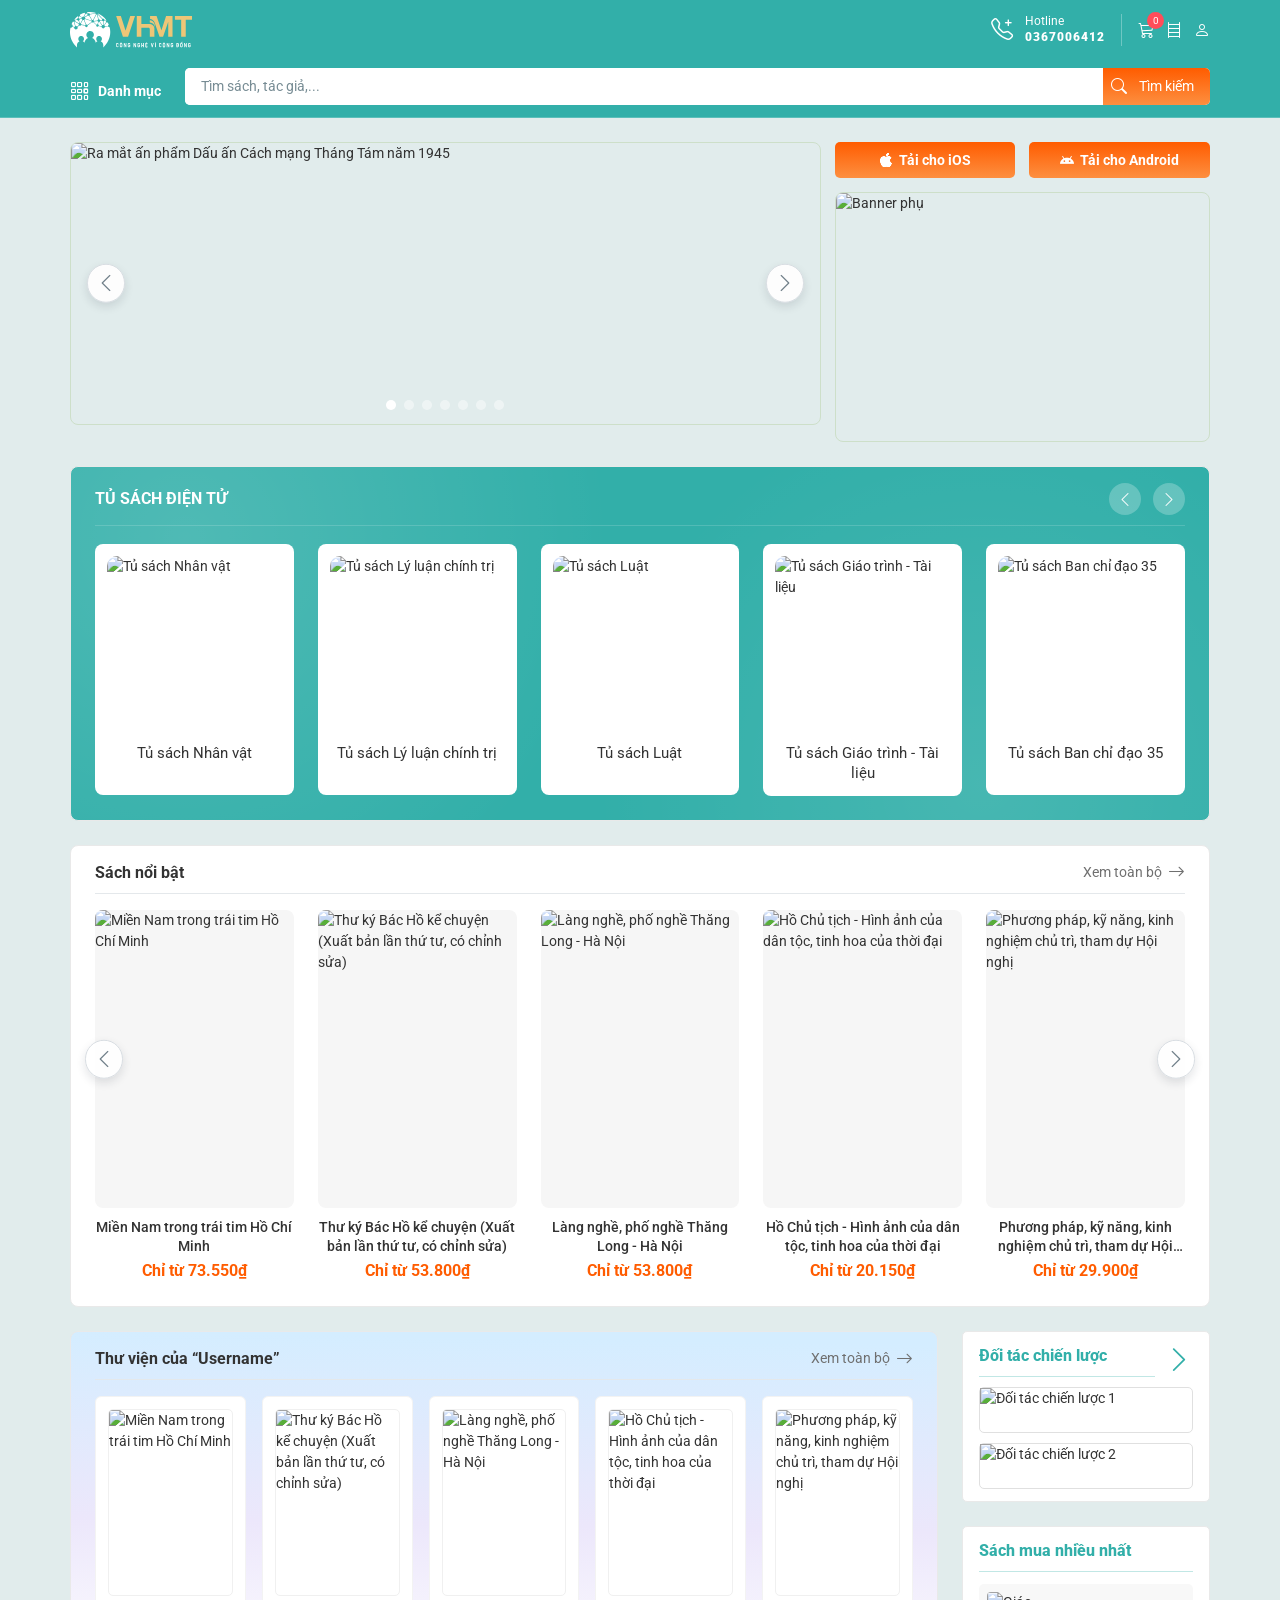
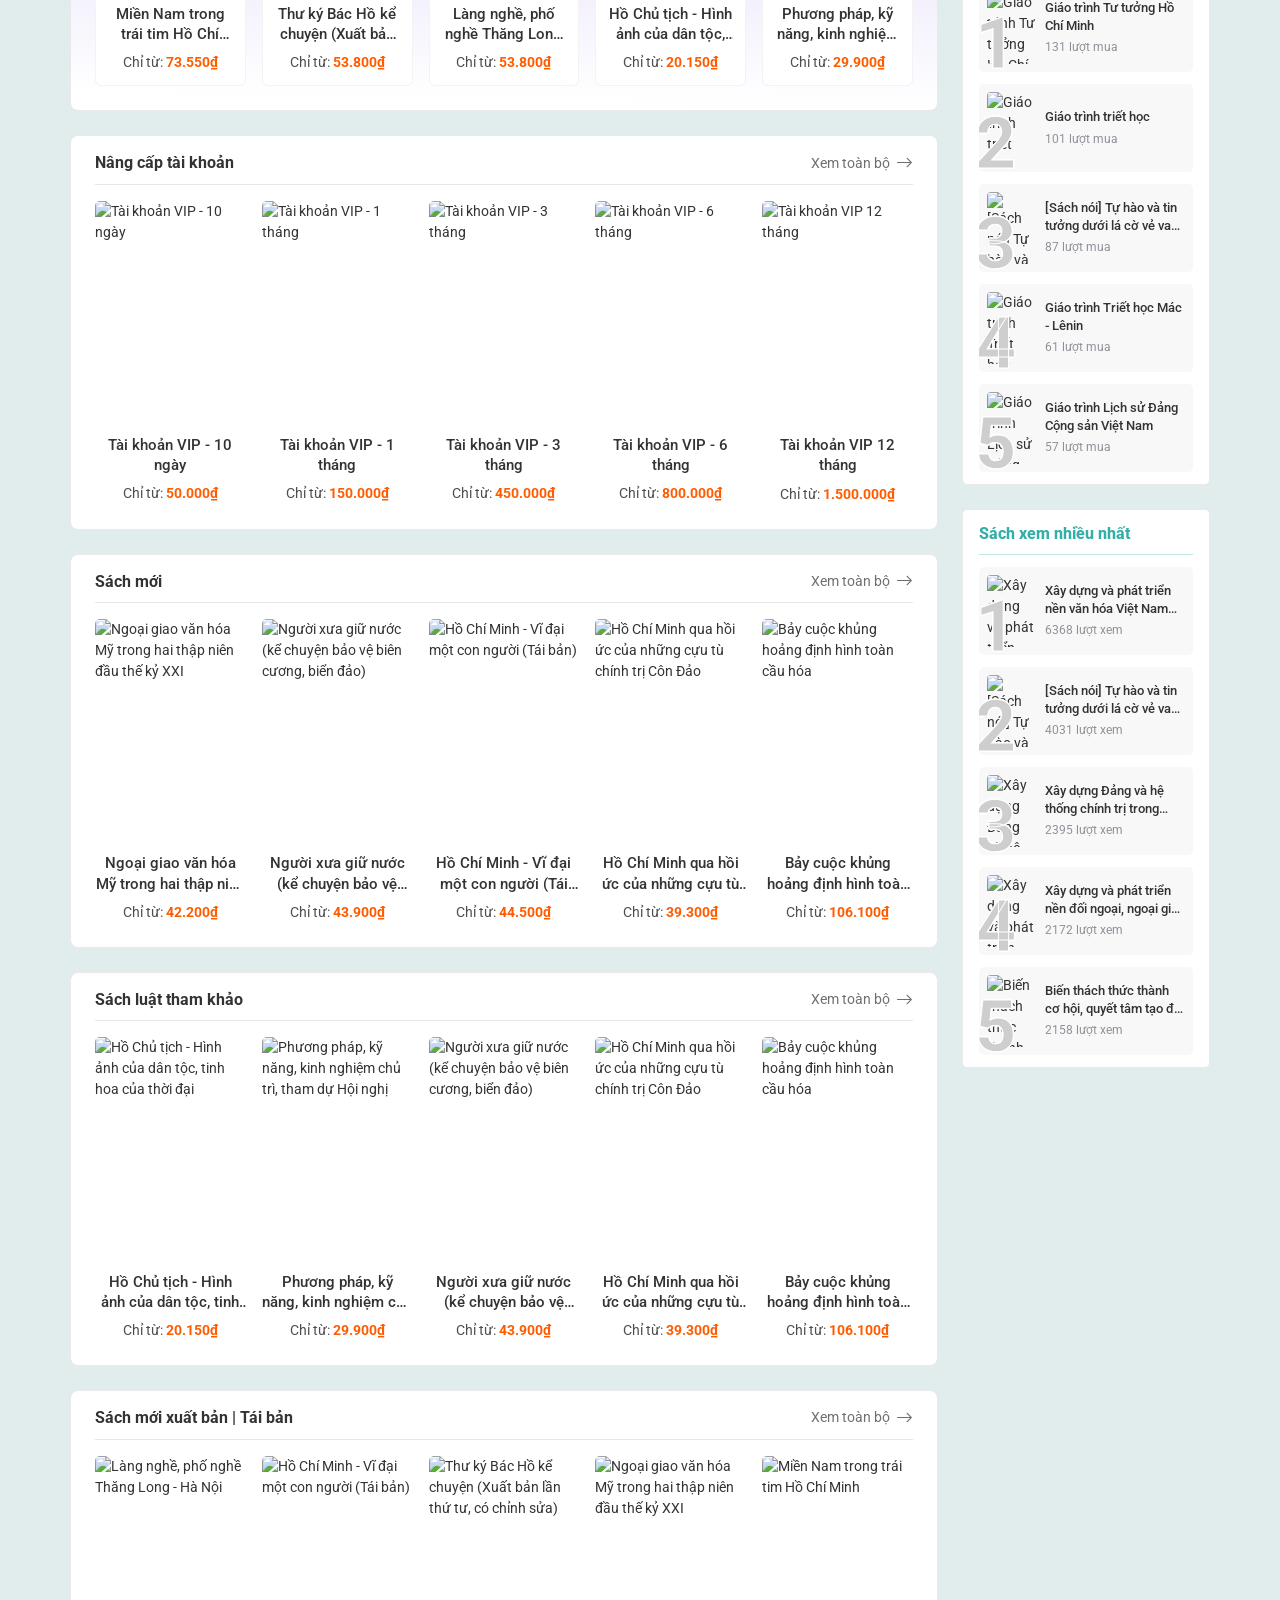
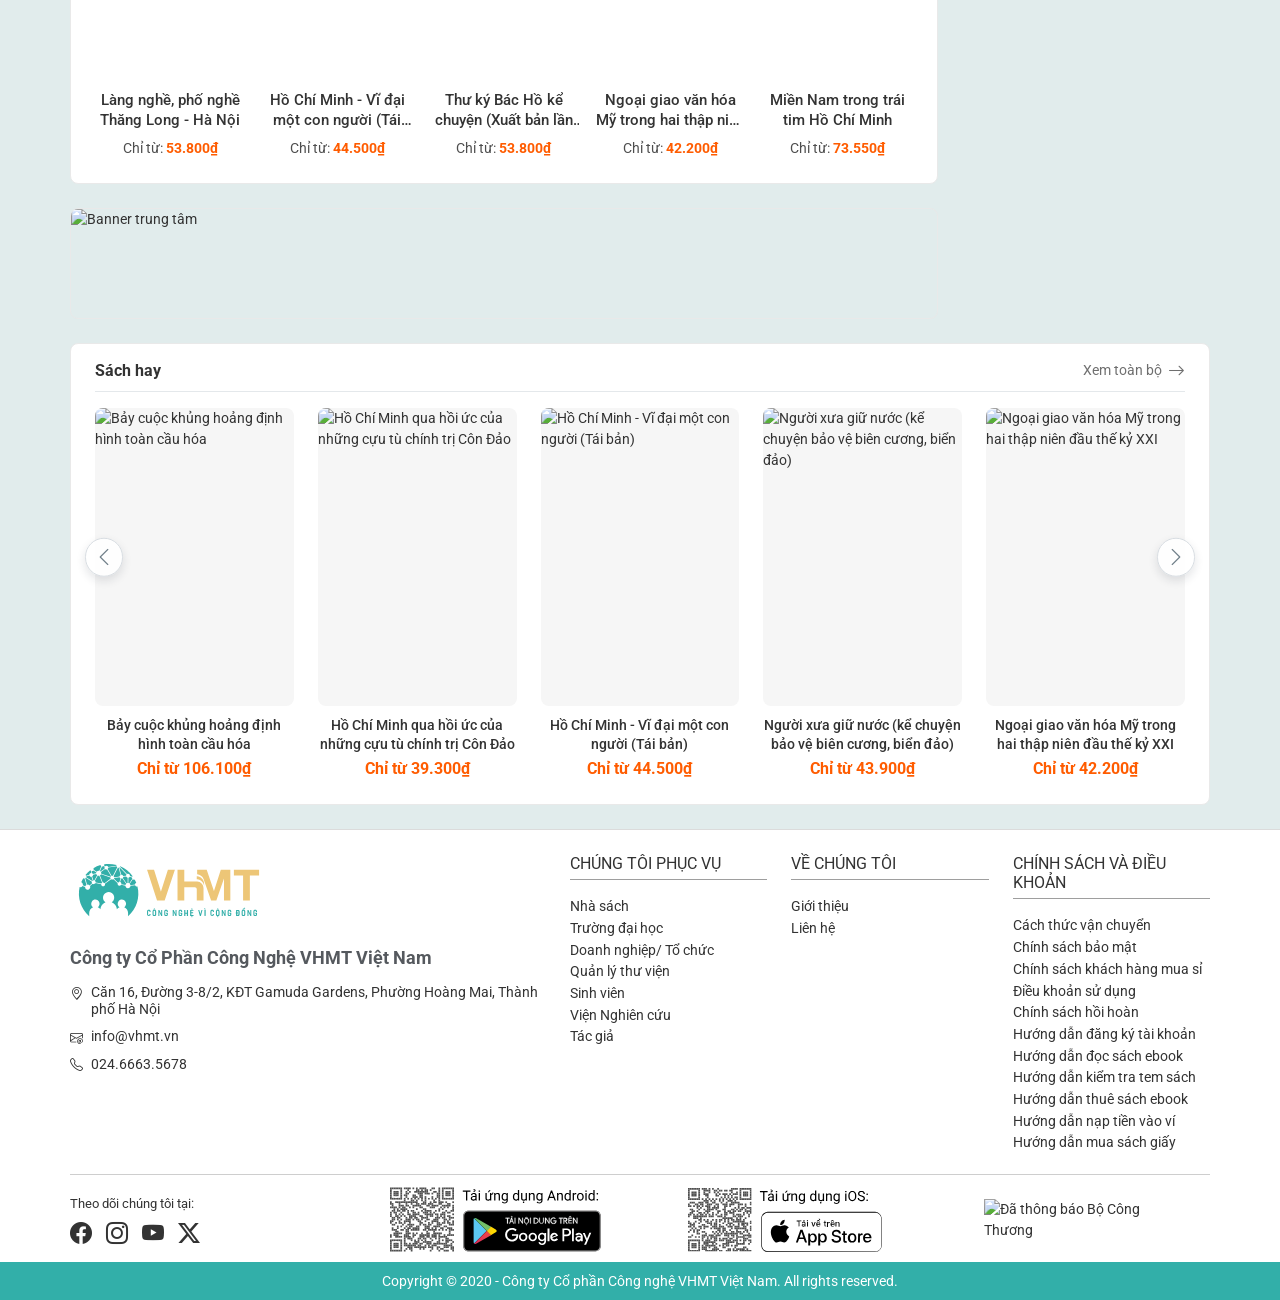
==== commit 80761094: "Refine responsive layout and footer structure" ====
--- a/index.html
+++ b/index.html
@@ -16,8 +16,7 @@
     <div class="container header-row">
       <div class="header-brand">
         <a class="brand brand-vhmt" href="index.html">
-          <img class="brand-vhmt-icon" src="https://www.figma.com/api/mcp/asset/db94e6de-10dc-45c4-9d77-4c1a2d335af3" alt="VHMT Logo">
-          <img class="brand-vhmt-text" src="https://www.figma.com/api/mcp/asset/ebeb3ba9-d360-4e25-9cf8-3f5e150656dd" alt="VHMT Công nghệ vì cộng đồng">
+          <img class="brand-vhmt-logo" src="assets/img/Logo-VHMT-header.svg" alt="VHMT Công nghệ vì cộng đồng">
         </a>
       </div>
       <div class="header-search-group">
@@ -58,8 +57,8 @@
       <div class="hero-main">
         <div class="hero-slider">
           <div id="hero-slides" class="hero-slides"></div>
-          <button id="hero-prev" class="hero-nav hero-nav-prev" type="button" aria-label="Banner trước">‹</button>
-          <button id="hero-next" class="hero-nav hero-nav-next" type="button" aria-label="Banner sau">›</button>
+          <button id="hero-prev" class="hero-nav hero-nav-prev" type="button" aria-label="Banner trước"><i class="bi bi-chevron-left" aria-hidden="true"></i></button>
+          <button id="hero-next" class="hero-nav hero-nav-next" type="button" aria-label="Banner sau"><i class="bi bi-chevron-right" aria-hidden="true"></i></button>
           <div id="hero-dots" class="hero-dots"></div>
         </div>
       </div>
@@ -68,7 +67,9 @@
           <a href="https://apps.apple.com/vn/app/s%E1%BB%B1-th%E1%BA%ADt-books/id6472444348" target="_blank" rel="noreferrer"><i class="bi bi-apple"></i> Tải cho iOS</a>
           <a href="https://play.google.com/store/apps/details?id=vn.vhmt.chinhtriqgsuthat" target="_blank" rel="noreferrer"><i class="bi bi-android"></i> Tải cho Android</a>
         </div>
-        <img class="lazy-image" data-src="https://images.sachquocgia.vn/Picture/2025/9/11/image-20250911095154901.jpg" src="[data-uri]" alt="Banner phụ" loading="lazy" decoding="async">
+        <div class="hero-side-banner">
+          <img class="lazy-image" data-src="https://images.sachquocgia.vn/Picture/2025/9/11/image-20250911095154901.jpg" src="[data-uri]" alt="Banner phụ" loading="lazy" decoding="async">
+        </div>
       </aside>
     </section>
 
@@ -151,25 +152,50 @@
       </div>
 
       <aside class="side-col">
-        <section class="side-card">
-          <div class="side-title">Đối tác chiến lược</div>
-          <a class="partner-item" href="https://sachquocgia.vn/" target="_blank" rel="noreferrer">
-            <img class="lazy-image" data-src="https://images.sachquocgia.vn/Picture/2024/3/21/image-2024032109473682.svg" src="[data-uri]" alt="Đối tác chiến lược 1" loading="lazy" decoding="async">
-          </a>
-          <a class="partner-item" href="https://ajc.sachquocgia.vn/tat-ca-danh-muc" target="_blank" rel="noreferrer">
-            <img class="lazy-image" data-src="https://images.sachquocgia.vn/Picture/2024/3/21/image-20240321224150103.svg" src="[data-uri]" alt="Đối tác chiến lược 2" loading="lazy" decoding="async">
-          </a>
-          <a class="see-all" href="https://sachquocgia.vn/" target="_blank" rel="noreferrer">Xem tất cả</a>
-        </section>
-
-        <section class="side-card">
+        <section class="side-card side-card-partners">
+          <div class="side-card-head">
+            <div class="side-title">Đối tác chiến lược</div>
+            <a class="side-card-more" href="https://sachquocgia.vn/" target="_blank" rel="noreferrer" aria-label="Xem tất cả đối tác">
+              <i class="bi bi-chevron-right"></i>
+            </a>
+          </div>
+          <div class="partners-grid">
+            <a class="partner-item" href="https://sachquocgia.vn/" target="_blank" rel="noreferrer">
+              <img class="lazy-image" data-src="https://images.sachquocgia.vn/Picture/2024/3/21/image-2024032109473682.svg" src="[data-uri]" alt="Đối tác chiến lược 1" loading="lazy" decoding="async">
+            </a>
+            <a class="partner-item" href="https://ajc.sachquocgia.vn/tat-ca-danh-muc" target="_blank" rel="noreferrer">
+              <img class="lazy-image" data-src="https://images.sachquocgia.vn/Picture/2024/3/21/image-20240321224150103.svg" src="[data-uri]" alt="Đối tác chiến lược 2" loading="lazy" decoding="async">
+            </a>
+          </div>
+        </section>
+
+        <section class="side-card side-card-rank side-card-rank-buy">
           <div class="side-title">Sách mua nhiều nhất</div>
           <div id="sidebar-buy"></div>
         </section>
 
-        <section class="side-card">
+        <section class="side-card side-card-rank side-card-rank-view">
           <div class="side-title">Sách xem nhiều nhất</div>
           <div id="sidebar-view"></div>
+        </section>
+
+        <section class="side-card side-card-rank-tabs">
+          <ul class="nav nav-tabs rank-tabs-nav" role="tablist">
+            <li class="nav-item" role="presentation">
+              <button class="nav-link active" id="rank-view-tab-btn" data-bs-toggle="tab" data-bs-target="#rank-view-tab-pane" type="button" role="tab" aria-controls="rank-view-tab-pane" aria-selected="true">Sách xem nhiều</button>
+            </li>
+            <li class="nav-item" role="presentation">
+              <button class="nav-link" id="rank-read-tab-btn" data-bs-toggle="tab" data-bs-target="#rank-read-tab-pane" type="button" role="tab" aria-controls="rank-read-tab-pane" aria-selected="false">Sách đọc nhiều</button>
+            </li>
+          </ul>
+          <div class="tab-content rank-tabs-content">
+            <div class="tab-pane fade show active" id="rank-view-tab-pane" role="tabpanel" aria-labelledby="rank-view-tab-btn" tabindex="0">
+              <div id="sidebar-view-tab"></div>
+            </div>
+            <div class="tab-pane fade" id="rank-read-tab-pane" role="tabpanel" aria-labelledby="rank-read-tab-btn" tabindex="0">
+              <div id="sidebar-buy-tab"></div>
+            </div>
+          </div>
         </section>
       </aside>
     </section>
@@ -192,8 +218,7 @@
   <footer class="footer">
     <div class="container footer-main">
       <div class="footer-left">
-        <img class="footer-brand lazy-image" data-src="https://www.figma.com/api/mcp/asset/db94e6de-10dc-45c4-9d77-4c1a2d335af3" src="[data-uri]" alt="VHMT Logo icon" loading="lazy" decoding="async">
-        <img class="footer-brand-text lazy-image" data-src="https://www.figma.com/api/mcp/asset/ebeb3ba9-d360-4e25-9cf8-3f5e150656dd" src="[data-uri]" alt="VHMT Công nghệ vì cộng đồng" loading="lazy" decoding="async">
+        <img class="footer-brand-logo" src="assets/img/Logo-VHMT.svg" alt="VHMT Công nghệ vì cộng đồng" loading="lazy" decoding="async">
         <h4 class="footer-company">Công ty Cổ Phần Công Nghệ VHMT Việt Nam</h4>
         <ul class="footer-contact">
           <li><i class="bi bi-geo-alt"></i> Căn 16, Đường 3-8/2, KĐT Gamuda Gardens, Phường Hoàng Mai, Thành phố Hà Nội</li>
@@ -249,21 +274,15 @@
           <a href="#" aria-label="Twitter"><i class="bi bi-twitter-x"></i></a>
         </div>
       </div>
-      <div class="footer-apps">
-        <div class="footer-app-item">
+      <div class="footer-app-item">
+        <a href="#" aria-label="QR Android">
           <img src="assets/img/QR%20Android.svg" alt="QR Android" loading="lazy" decoding="async">
-          <div>
-            <p>Tải ứng dụng dành cho máy Android:</p>
-            <img class="lazy-image" data-src="https://www.figma.com/api/mcp/asset/fc0b6402-151a-4556-a54c-352652f4015a" src="[data-uri]" alt="Google Play" loading="lazy" decoding="async">
-          </div>
-        </div>
-        <div class="footer-app-item">
+        </a>
+      </div>
+      <div class="footer-app-item">
+        <a href="#" aria-label="QR iOS">
           <img src="assets/img/QR%20iOS.svg" alt="QR iOS" loading="lazy" decoding="async">
-          <div>
-            <p>Tải ứng dụng dành cho IOS:</p>
-            <img class="lazy-image" data-src="https://www.figma.com/api/mcp/asset/9917fa9d-6a78-4187-80c8-9d8a295ddad5" src="[data-uri]" alt="App Store" loading="lazy" decoding="async">
-          </div>
-        </div>
+        </a>
       </div>
       <img class="footer-bocongthuong lazy-image" data-src="https://www.figma.com/api/mcp/asset/e33ee58b-f7a0-4d8c-be73-2a2ba00e3689" src="[data-uri]" alt="Đã thông báo Bộ Công Thương" loading="lazy" decoding="async">
     </div>
@@ -397,6 +416,17 @@
       const dropdown = bootstrap.Dropdown.getOrCreateInstance(toggle, { autoClose: true });
       let hideTimer;
 
+      const lockBodyScroll = () => {
+        const scrollbarWidth = window.innerWidth - document.documentElement.clientWidth;
+        if (scrollbarWidth > 0) document.body.style.paddingRight = `${scrollbarWidth}px`;
+        document.body.classList.add("category-overlay-open");
+      };
+
+      const unlockBodyScroll = () => {
+        document.body.classList.remove("category-overlay-open");
+        document.body.style.paddingRight = "";
+      };
+
       const showMenu = () => {
         clearTimeout(hideTimer);
         dropdown.show();
@@ -421,12 +451,12 @@
 
       toggle.addEventListener("show.bs.dropdown", () => {
         overlay.classList.add("active");
-        document.body.classList.add("category-overlay-open");
+        lockBodyScroll();
       });
 
       toggle.addEventListener("hide.bs.dropdown", () => {
         overlay.classList.remove("active");
-        document.body.classList.remove("category-overlay-open");
+        unlockBodyScroll();
       });
 
       toggle.addEventListener("focus", showMenu);
@@ -505,10 +535,13 @@
 
     function renderRanking(targetId, items) {
       const wrap = document.getElementById(targetId);
+      if (!wrap) return;
       wrap.innerHTML = items.map((item, idx) => `
         <a class="rank-item" href="${resolveBookDetailHref()}">
-          <span class="rank-no">${idx + 1}</span>
-          ${lazyImage(item.img, item.title)}
+          <div class="rank-thumb">
+            <span class="rank-no">${idx + 1}</span>
+            ${lazyImage(item.img, item.title)}
+          </div>
           <div class="rank-content">
             <h5>${item.title}</h5>
             <p>${item.metric}</p>
@@ -539,6 +572,16 @@
           <p class="featured-price">Chỉ từ ${item.price}</p>
         </a>
       `).join("");
+    }
+
+    function alignFeaturedCarouselNav() {
+      const carousels = document.querySelectorAll(".featured-carousel");
+      carousels.forEach((carousel) => {
+        const thumb = carousel.querySelector(".featured-book-thumb");
+        if (!thumb) return;
+        const top = thumb.offsetTop + (thumb.offsetHeight / 2);
+        carousel.style.setProperty("--carousel-nav-top", `${top}px`);
+      });
     }
 
     function initLoopBookCarousel(trackId, prevId, nextId, viewportId) {
@@ -660,6 +703,7 @@
     renderHeroSlider();
     renderFeaturedCarousel();
     renderGoodBooksCarousel();
+    alignFeaturedCarouselNav();
     renderBookCards("library-books", books.slice(0, 5));
     renderBookCards("vip-books", vipPlans, true);
     renderBookCards("section-new-books", books.slice(5, 10));
@@ -667,11 +711,14 @@
     renderBookCards("section-reprint-books", [books[2], books[7], books[1], books[5], books[0]]);
     renderRanking("sidebar-buy", buyMost);
     renderRanking("sidebar-view", viewMost);
+    renderRanking("sidebar-buy-tab", buyMost);
+    renderRanking("sidebar-view-tab", viewMost);
     initHeroSlider();
     initLoopBookCarousel("shelf-carousel-track", "shelf-prev", "shelf-next", "shelf-carousel-viewport");
     initLoopBookCarousel("featured-carousel-track", "featured-prev", "featured-next", "featured-carousel-viewport");
     initLoopBookCarousel("good-books-carousel-track", "good-books-prev", "good-books-next", "good-books-carousel-viewport");
     initLazyLoad();
+    window.addEventListener("resize", alignFeaturedCarouselNav);
   </script>
   <script src="https://cdn.jsdelivr.net/npm/bootstrap@5.3.3/dist/js/bootstrap.bundle.min.js" integrity="sha384-YvpcrYf0tY3lHB60NNkmXc5s9fDVZLESaAA55NDzOxhy9GkcIdslK1eN7N6jIeHz" crossorigin="anonymous"></script>
 </body>
--- a/assets/css/styles.css
+++ b/assets/css/styles.css
@@ -67,6 +67,14 @@
   --line: var(--color-border);
   --page-bg: var(--color-page-bg);
   --card-bg: var(--color-surface-subtle);
+
+  /* Banner ratio tokens */
+  --ratio-hero-main-desktop: 1280 / 482;
+  --ratio-hero-main-mobile: 1280 / 482;
+  --ratio-hero-side: 3 / 2;
+  --ratio-mid-banner: 8 / 1;
+  --space-hero-gap: 16px;
+  --hero-app-height: 36px;
 }
 
 * {
@@ -206,17 +214,12 @@
 
 .brand-vhmt {
   max-width: none;
-  gap: 8px;
-}
-
-.brand-vhmt-icon {
+  gap: 0;
+}
+
+.brand-vhmt-logo {
   width: auto;
-  height: 34px;
-}
-
-.brand-vhmt-text {
-  width: auto;
-  height: 30px;
+  height: 38px;
 }
 
 .brand img {
@@ -521,9 +524,9 @@
 .hero {
   display: grid;
   grid-template-columns: minmax(0, 8fr) minmax(0, 4fr);
-  gap: 16px;
+  gap: var(--space-hero-gap);
   align-items: start;
-  min-height: 311px;
+  min-height: unset;
 }
 
 .container.hero {
@@ -532,7 +535,8 @@
 }
 
 .hero-main {
-  height: 311px;
+  height: auto;
+  aspect-ratio: var(--ratio-hero-main-desktop);
 }
 
 .hero-slider {
@@ -563,6 +567,7 @@
 .hero-slide img {
   width: 100%;
   height: 100%;
+  aspect-ratio: auto;
   object-fit: cover;
 }
 
@@ -570,15 +575,6 @@
   position: absolute;
   top: 50%;
   transform: translateY(-50%);
-  width: 38px;
-  height: 38px;
-  border: 0;
-  border-radius: 999px;
-  background: rgba(0, 0, 0, 0.18);
-  color: #fff;
-  font-size: 30px;
-  line-height: 1;
-  cursor: pointer;
   z-index: 3;
 }
 
@@ -596,10 +592,20 @@
 }
 
 .hero-dot {
+  box-sizing: border-box;
+  appearance: none;
+  -webkit-appearance: none;
+  padding: 0;
+  margin: 0;
+  min-width: 0;
+  min-height: 0;
+  flex: 0 0 10px;
   width: 10px;
   height: 10px;
   border-radius: 999px;
   border: 0;
+  font-size: 0;
+  line-height: 0;
   background: rgba(255, 255, 255, 0.45);
   cursor: pointer;
 }
@@ -610,16 +616,16 @@
 
 .hero-side {
   display: grid;
-  gap: 16px;
-  grid-template-rows: 36px 1fr;
-  height: 311px;
+  gap: var(--space-hero-gap);
+  grid-template-rows: var(--hero-app-height) auto;
+  height: auto;
 }
 
 .app-buttons {
   display: grid;
   grid-template-columns: 1fr 1fr;
-  gap: 16px;
-  height: 36px;
+  gap: var(--space-hero-gap);
+  height: var(--hero-app-height);
 }
 
 .app-buttons a {
@@ -637,11 +643,17 @@
 }
 
 .hero-side img {
-  border-radius: 8px;
-  border: 1px solid #cddfc9;
+  width: 100%;
   height: 100%;
   aspect-ratio: auto;
   object-fit: cover;
+}
+
+.hero-side-banner {
+  border-radius: 8px;
+  border: 1px solid #cddfc9;
+  overflow: hidden;
+  aspect-ratio: var(--ratio-hero-side);
 }
 
 .shelf-section {
@@ -829,15 +841,14 @@
 .featured-carousel {
   margin-top: 16px;
   position: relative;
-}
-
-.featured-carousel button {
+  --carousel-nav-top: 34%;
+}
+
+.featured-carousel button,
+.hero-nav {
   position: absolute;
-  top: 34%;
-  transform: translateY(-50%);
   border: 1px solid #d8dde2;
-  width: 44px;
-  height: 44px;
+  padding: 8px;
   border-radius: 999px;
   background: rgba(255, 255, 255, 0.92);
   color: #6f7e88;
@@ -852,8 +863,21 @@
   transition: color 0.2s ease, background 0.2s ease, border-color 0.2s ease, box-shadow 0.2s ease, transform 0.2s ease;
 }
 
-.featured-carousel button i {
-  font-size: 22px;
+.featured-carousel button {
+  top: var(--carousel-nav-top);
+  transform: translateY(-50%);
+  z-index: 2;
+}
+
+.hero-nav {
+  top: 50%;
+  transform: translateY(-50%);
+  z-index: 3;
+}
+
+.featured-carousel button i,
+.hero-nav i {
+  font-size: 20px;
   line-height: 1;
 }
 
@@ -867,7 +891,8 @@
   right: -10px;
 }
 
-.featured-carousel button:hover {
+.featured-carousel button:hover,
+.hero-nav:hover {
   color: var(--primary);
   border-color: rgba(50, 175, 169, 0.35);
   background: #fff;
@@ -875,12 +900,14 @@
   transform: translateY(-50%) scale(1.04);
 }
 
-.featured-carousel button:active {
+.featured-carousel button:active,
+.hero-nav:active {
   transform: translateY(-50%) scale(0.95);
   box-shadow: 0 4px 9px rgba(26, 34, 47, 0.16);
 }
 
-.featured-carousel button:focus-visible {
+.featured-carousel button:focus-visible,
+.hero-nav:focus-visible {
   outline: 0;
   box-shadow: 0 0 0 3px rgba(50, 175, 169, 0.24);
 }
@@ -1051,7 +1078,7 @@
 }
 
 .mid-banner img {
-  aspect-ratio: 960 / 120;
+  aspect-ratio: var(--ratio-mid-banner);
   object-fit: cover;
 }
 
@@ -1071,12 +1098,67 @@
   border-bottom: 1px solid rgba(50, 175, 169, 0.3);
 }
 
+.side-card-head {
+  display: flex;
+  align-items: center;
+  justify-content: space-between;
+  gap: 10px;
+}
+
+.side-card-head .side-title {
+  margin: 0;
+  flex: 1;
+}
+
+.side-card-more {
+  color: var(--primary);
+  font-size: 28px;
+  line-height: 1;
+  display: inline-flex;
+  align-items: center;
+}
+
+.partners-grid {
+  display: grid;
+  grid-template-columns: 1fr;
+  gap: 10px;
+  margin-top: 10px;
+}
+
+.side-card-rank-tabs {
+  display: none;
+}
+
+.rank-tabs-nav {
+  border-bottom: 1px solid rgba(50, 175, 169, 0.25);
+  gap: 8px;
+  margin-bottom: 10px;
+}
+
+.rank-tabs-nav .nav-link {
+  border: 0;
+  color: var(--muted);
+  font-weight: 700;
+  padding: 6px 10px;
+  border-radius: 6px 6px 0 0;
+}
+
+.rank-tabs-nav .nav-link:hover,
+.rank-tabs-nav .nav-link:focus-visible {
+  color: var(--primary);
+}
+
+.rank-tabs-nav .nav-link.active {
+  color: var(--primary);
+  background: rgba(50, 175, 169, 0.12);
+}
+
 .partner-item {
   display: block;
-  padding: 12px;
+  padding: 0;
   border: 1px solid #e0e0e0;
   border-radius: 5px;
-  margin-bottom: 10px;
+  margin-bottom: 0;
   background: #fff;
 }
 
@@ -1095,8 +1177,8 @@
 
 .rank-item {
   display: grid;
-  grid-template-columns: auto 50px 1fr;
-  gap: 8px;
+  grid-template-columns: 48px 1fr;
+  gap: 10px;
   align-items: center;
   position: relative;
   background: var(--card-bg);
@@ -1106,15 +1188,35 @@
   overflow: hidden;
 }
 
+.rank-thumb {
+  position: relative;
+  width: 84px;
+  height: 72px;
+}
+
 .rank-no {
-  font-size: 52px;
-  line-height: 1;
+  position: absolute;
+  left: -12px;
+  bottom: -10px;
+  z-index: 4;
+  font-size: 72px;
+  line-height: 0.85;
   font-weight: 700;
   color: #cecece;
-  width: 26px;
-}
-
-.rank-item img {
+  -webkit-text-stroke: 1px #fff;
+  text-shadow:
+    -1px 0 #fff,
+    1px 0 #fff,
+    0 -1px #fff,
+    0 1px #fff;
+  pointer-events: none;
+}
+
+.rank-thumb img {
+  position: absolute;
+  left: 0;
+  top: 0;
+  z-index: 2;
   width: 50px;
   height: 72px;
   object-fit: cover;
@@ -1146,35 +1248,31 @@
 
 .footer {
   margin-top: 32px;
-  background: #efefef;
+  background: #fff;
   border-top: 1px solid #dbdbdb;
 }
 
 .footer-main {
   padding: 24px 0 20px;
   display: grid;
-  grid-template-columns: 355px minmax(0, 1fr);
+  grid-template-columns: minmax(470px, 1.2fr) minmax(0, 2fr);
   gap: 30px;
+  align-items: start;
 }
 
 .footer-left {
   display: grid;
-  grid-template-columns: 70px 1fr;
-  grid-template-rows: auto auto;
-  column-gap: 12px;
+  grid-template-columns: 1fr;
   row-gap: 14px;
 }
 
-.footer-brand {
-  width: 70px;
-  height: 66px;
+.footer-brand-logo {
+  width: min(100%, 300px);
+  height: 76px;
   object-fit: contain;
-}
-
-.footer-brand-text {
-  width: min(100%, 148px);
-  height: 66px;
-  object-fit: contain;
+  object-position: left center;
+  justify-self: start;
+  margin: 0;
 }
 
 .footer-company {
@@ -1184,6 +1282,7 @@
   font-size: 18px;
   line-height: 1.35;
   font-weight: var(--font-weight-bold);
+  white-space: nowrap;
 }
 
 .footer-contact {
@@ -1214,9 +1313,14 @@
 
 .footer-links {
   display: grid;
-  grid-template-columns: 221px 221px 221px;
-  justify-content: end;
-  gap: 30px;
+  grid-template-columns: repeat(3, minmax(0, 1fr));
+  justify-content: stretch;
+  gap: 24px;
+  min-width: 0;
+}
+
+.footer-col {
+  min-width: 0;
 }
 
 .footer-col h4 {
@@ -1252,7 +1356,7 @@
   border-top: 1px solid #cecece;
   padding: 12px 0 10px;
   display: grid;
-  grid-template-columns: 270px minmax(0, 1fr) 158px;
+  grid-template-columns: repeat(4, minmax(0, 1fr));
   align-items: center;
   gap: 18px;
 }
@@ -1274,47 +1378,36 @@
   line-height: 1;
 }
 
-.footer-apps {
-  display: flex;
-  justify-content: center;
-  gap: 18px;
-}
-
 .footer-app-item {
-  display: flex;
-  align-items: center;
-  gap: 10px;
-}
-
-.footer-app-item > img {
-  width: 62px;
-  height: 62px;
-  object-fit: cover;
-}
-
-.footer-app-item p {
-  margin: 0 0 6px;
-  font-size: var(--font-size-md);
-  line-height: 1.2;
-  color: #000;
-}
-
-.footer-app-item div img {
+  width: 100%;
+  justify-self: center;
+}
+
+.footer-app-item > a {
+  display: block;
+  width: fit-content;
+  max-width: 100%;
+  margin: 0 auto;
+}
+
+.footer-app-item > a > img {
   width: auto;
-  height: 40px;
+  max-width: 100%;
+  height: auto;
   object-fit: contain;
 }
 
 .footer-bocongthuong {
-  width: 158px;
-  height: 60px;
+  width: 100%;
+  max-width: 180px;
+  height: auto;
   object-fit: contain;
-  justify-self: end;
+  justify-self: center;
 }
 
 .copyright {
   text-align: center;
-  font-size: var(--font-size-xl);
+  font-size: 14px;
   line-height: 1.3;
   color: var(--color-text-inverse);
   background: var(--primary);
@@ -1409,12 +1502,8 @@
     height: 32px;
   }
 
-  .brand-vhmt-icon {
-    height: 30px;
-  }
-
-  .brand-vhmt-text {
-    height: 24px;
+  .brand-vhmt-logo {
+    height: 32px;
   }
 
   .hotline-box {
@@ -1576,15 +1665,6 @@
     flex-basis: calc((100% - 48px) / 3);
   }
 
-  .featured-carousel button {
-    width: 38px;
-    height: 38px;
-  }
-
-  .featured-carousel button i {
-    font-size: 18px;
-  }
-
   #featured-prev,
   #good-books-prev {
     left: -6px;
@@ -1599,26 +1679,6 @@
     flex-basis: calc((100% - 48px) / 3);
   }
 
-  .footer-main {
-    grid-template-columns: 1fr;
-    gap: 24px;
-  }
-
-  .footer-links {
-    grid-template-columns: repeat(2, minmax(0, 1fr));
-    justify-content: start;
-    gap: 20px;
-  }
-
-  .footer-bottom {
-    grid-template-columns: 1fr;
-    justify-items: start;
-  }
-
-  .footer-apps {
-    flex-wrap: wrap;
-    justify-content: flex-start;
-  }
 }
 
 @media (max-width: 640px) {
@@ -1674,29 +1734,12 @@
     grid-template-columns: 1fr;
   }
 
-  .footer-app-item p {
-    font-size: var(--font-size-sm);
-  }
-
-  .footer-app-item div img {
-    height: 34px;
-  }
-
   .book-grid.five {
     grid-template-columns: 1fr;
   }
 
   .featured-book {
     flex-basis: calc((100% - 24px) / 2);
-  }
-
-  .featured-carousel button {
-    width: 34px;
-    height: 34px;
-  }
-
-  .featured-carousel button i {
-    font-size: 16px;
   }
 
   #featured-prev,
@@ -1731,3 +1774,605 @@
     min-height: 38px;
   }
 }
+
+/* Responsive polish */
+@media (max-width: 992px) {
+  .container {
+    width: min(1232px, calc(100% - 20px));
+  }
+
+  .header-row {
+    grid-template-columns: minmax(0, 1fr) auto;
+    grid-template-areas:
+      "brand actions"
+      "search search";
+    gap: 8px 10px;
+    padding: 8px 0 10px;
+  }
+
+  .header-brand {
+    min-width: 0;
+  }
+
+  .brand-vhmt-logo {
+    height: 30px;
+  }
+
+  .header-actions {
+    align-self: start;
+    gap: 8px;
+  }
+
+  .hotline-box {
+    display: none;
+  }
+
+  .header-icons {
+    gap: 6px;
+  }
+
+  .icon-btn {
+    width: 34px;
+    height: 34px;
+    border-radius: 999px;
+    border: 1px solid #d5dde3;
+    background: #fff;
+    color: #4f5f6b;
+    font-size: 17px;
+  }
+
+  .icon-btn:hover {
+    color: #4f5f6b;
+    background: #fff;
+  }
+
+  .icon-btn.cart em {
+    top: -5px;
+    right: -1px;
+  }
+
+  .header-search-group {
+    grid-area: search;
+    background: #fff;
+    border-radius: 8px;
+    padding: 8px;
+    gap: 8px;
+    align-items: center;
+  }
+
+  .search-wrap {
+    order: 1;
+    max-width: none;
+    flex: 1;
+    height: 40px;
+    border: 1px solid #d5d5d5;
+    border-radius: 6px;
+  }
+
+  .search-wrap input {
+    padding-inline: 12px;
+  }
+
+  .search-wrap button {
+    width: 44px;
+    padding: 0;
+    justify-content: center;
+    gap: 0;
+    border-radius: 0 5px 5px 0;
+  }
+
+  .search-wrap button span {
+    display: none;
+  }
+
+  .category-dropdown-wrap {
+    order: 2;
+  }
+
+  .category-toggle {
+    padding: 0 2px;
+    background: transparent;
+    color: #5f6368;
+    line-height: 1;
+  }
+
+  .category-toggle span {
+    display: none;
+  }
+
+  .category-toggle i {
+    font-size: 22px;
+  }
+
+  .category-dropdown-wrap .dropdown-menu.category-dropdown-menu {
+    top: 102px;
+    right: 0;
+    left: auto;
+    width: min(390px, 84vw);
+    max-height: calc(100vh - 102px);
+  }
+
+  .category-dropdown-item {
+    padding: 13px 14px;
+    font-size: 14px;
+  }
+
+  .category-dropdown-all {
+    font-size: 14px;
+  }
+
+  .page {
+    padding-top: 16px;
+  }
+
+  .hero {
+    grid-template-columns: 1fr;
+    gap: 12px;
+  }
+
+  .hero-main {
+    aspect-ratio: 16 / 8;
+  }
+
+  .hero-side {
+    display: none;
+  }
+
+  .book-block,
+  .shelf-section,
+  .featured-section,
+  .good-books-section {
+    padding: 12px 14px 14px;
+  }
+
+  .content-layout {
+    grid-template-columns: 1fr;
+    gap: 16px;
+  }
+
+  .side-col {
+    grid-template-columns: repeat(2, minmax(0, 1fr));
+    gap: 12px;
+  }
+
+  .featured-book {
+    flex: 0 0 calc((100% - 36px) / 4);
+  }
+
+  .shelf-book {
+    flex: 0 0 calc((100% - 36px) / 4);
+  }
+
+  .footer-main {
+    grid-template-columns: 1fr;
+    gap: 20px;
+  }
+
+  .footer-company {
+    white-space: normal;
+  }
+
+  .footer-links {
+    grid-template-columns: repeat(2, minmax(0, 1fr));
+    gap: 16px;
+  }
+
+  .footer-bottom {
+    grid-template-columns: repeat(2, minmax(0, 1fr));
+    gap: 12px;
+    justify-items: start;
+  }
+
+  .footer-bocongthuong {
+    justify-self: start;
+  }
+}
+
+@media (max-width: 768px) {
+  .container {
+    width: min(1232px, calc(100% - 16px));
+  }
+
+  .hero-main {
+    aspect-ratio: 16 / 9;
+  }
+
+  .section-heading h3,
+  .section-heading-white h2 {
+    font-size: 16px;
+  }
+
+  .book-grid.five {
+    grid-template-columns: repeat(2, minmax(0, 1fr));
+    gap: 12px;
+  }
+
+  .featured-book {
+    flex: 0 0 calc((100% - 24px) / 3);
+  }
+
+  .shelf-book {
+    flex: 0 0 calc((100% - 24px) / 3);
+  }
+
+  #featured-prev,
+  #good-books-prev {
+    left: -2px;
+  }
+
+  #featured-next,
+  #good-books-next {
+    right: -2px;
+  }
+
+  .footer-brand-logo {
+    height: 64px;
+  }
+
+  .footer-company {
+    font-size: 16px;
+  }
+
+  .footer-contact {
+    font-size: 14px;
+  }
+}
+
+@media (max-width: 560px) {
+  .category-dropdown-wrap .dropdown-menu.category-dropdown-menu {
+    top: 100px;
+    width: min(360px, 88vw);
+    max-height: calc(100vh - 100px);
+  }
+
+  .side-col {
+    grid-template-columns: 1fr;
+  }
+
+  .featured-book {
+    flex: 0 0 calc((100% - 12px) / 2);
+  }
+
+  .shelf-book {
+    flex: 0 0 calc((100% - 12px) / 2);
+  }
+
+  .book-grid.five {
+    grid-template-columns: repeat(2, minmax(0, 1fr));
+  }
+
+  .footer-links {
+    grid-template-columns: 1fr;
+  }
+
+  .footer-bottom {
+    grid-template-columns: 1fr;
+  }
+
+  .footer-app-item {
+    width: 100%;
+  }
+}
+
+/* Final responsive scale */
+.featured-book,
+.shelf-book {
+  flex: 0 0 calc((100% - 120px) / 6);
+}
+
+.book-grid.five {
+  grid-template-columns: repeat(5, minmax(0, 1fr));
+}
+
+@media (max-width: 1400px) {
+  .featured-book,
+  .shelf-book {
+    flex: 0 0 calc((100% - 96px) / 5);
+  }
+}
+
+@media (max-width: 1200px) {
+  .featured-book,
+  .shelf-book {
+    flex: 0 0 calc((100% - 72px) / 4);
+  }
+
+  .book-grid.five {
+    grid-template-columns: repeat(4, minmax(0, 1fr));
+  }
+
+  .book-grid.five > :nth-child(n + 5) {
+    display: none;
+  }
+}
+
+@media (max-width: 992px) {
+  .featured-book,
+  .shelf-book {
+    flex: 0 0 calc((100% - 48px) / 3);
+  }
+}
+
+@media (max-width: 768px) {
+  .book-grid.five {
+    grid-template-columns: repeat(2, minmax(0, 1fr));
+  }
+
+  .book-grid.five > :nth-child(n + 5) {
+    display: none;
+  }
+}
+
+@media (max-width: 640px) {
+  .featured-book,
+  .shelf-book {
+    flex: 0 0 calc((100% - 12px) / 2);
+  }
+}
+
+/* Global container gutter scale (distance to screen edge) */
+:root {
+  --container-gutter: 24px;
+}
+
+.container {
+  width: min(1232px, calc(100% - (var(--container-gutter) * 2)));
+}
+
+@media (max-width: 1400px) {
+  :root {
+    --container-gutter: 22px;
+    --space-hero-gap: 14px;
+  }
+}
+
+@media (max-width: 1200px) {
+  :root {
+    --container-gutter: 20px;
+    --space-hero-gap: 12px;
+  }
+}
+
+@media (max-width: 992px) {
+  :root {
+    --container-gutter: 18px;
+    --space-hero-gap: 10px;
+  }
+}
+
+@media (max-width: 768px) {
+  :root {
+    --container-gutter: 17px;
+    --space-hero-gap: 8px;
+  }
+}
+
+@media (max-width: 480px) {
+  :root {
+    --container-gutter: 16px;
+    --space-hero-gap: 6px;
+  }
+}
+
+/* Mobile hero safety: keep main slider visible, hide side banner/app buttons */
+@media (max-width: 992px) {
+  .hero {
+    grid-template-columns: 1fr;
+  }
+
+  .hero-main {
+    display: block;
+    aspect-ratio: var(--ratio-hero-main-mobile);
+  }
+
+  .hero-slider,
+  .hero-slides {
+    height: 100%;
+  }
+
+  .hero-slide img {
+    width: 100%;
+    height: 100%;
+    aspect-ratio: auto;
+    object-fit: cover;
+  }
+
+  .hero-side,
+  .hero-side img,
+  .app-buttons {
+    display: none !important;
+  }
+}
+
+/* Desktop hero equal-height: main banner = side column height */
+@media (min-width: 993px) {
+  .hero {
+    align-items: start;
+    gap: var(--space-hero-gap);
+  }
+
+  .hero-main,
+  .hero-side {
+    height: auto;
+    min-height: 0;
+  }
+
+  .hero-main {
+    aspect-ratio: var(--ratio-hero-main-desktop);
+  }
+
+  .hero-slider,
+  .hero-slides,
+  .hero-slide {
+    height: 100%;
+  }
+
+  .hero-slide img {
+    height: 100%;
+    aspect-ratio: auto;
+    object-fit: cover;
+  }
+
+  .hero-side {
+    gap: var(--space-hero-gap);
+    grid-template-rows: var(--hero-app-height) auto;
+  }
+
+  .app-buttons {
+    gap: var(--space-hero-gap);
+    height: var(--hero-app-height);
+  }
+
+  .hero-side-banner {
+    aspect-ratio: var(--ratio-hero-side);
+  }
+
+  .hero-side img {
+    height: 100%;
+    aspect-ratio: auto;
+    object-fit: cover;
+  }
+}
+
+/* Unified section title top spacing */
+.book-block .section-heading {
+  padding-top: 0;
+}
+
+.book-block,
+.shelf-section,
+.featured-section,
+.good-books-section {
+  padding-top: 16px;
+}
+
+@media (max-width: 992px) {
+  .book-block,
+  .shelf-section,
+  .featured-section,
+  .good-books-section {
+    padding-top: 14px;
+  }
+}
+
+@media (max-width: 768px) {
+  .book-block,
+  .shelf-section,
+  .featured-section,
+  .good-books-section {
+    padding-top: 12px;
+  }
+}
+
+@media (max-width: 992px) {
+  .footer-app-item {
+    justify-self: start;
+  }
+
+  .footer-app-item > a {
+    margin-left: 0;
+    margin-right: auto;
+  }
+}
+
+/* Unified homepage section rhythm */
+:root {
+  --space-page-sections: 24px;
+  --space-content-sections: 24px;
+}
+
+.shelf-section,
+.featured-section,
+.content-layout {
+  margin-top: 0;
+}
+
+.page > .container + .container {
+  margin-top: var(--space-page-sections);
+}
+
+.main-col,
+.side-col {
+  gap: var(--space-content-sections);
+}
+
+.footer {
+  margin-top: var(--space-page-sections);
+}
+
+@media (max-width: 992px) {
+  :root {
+    --space-page-sections: 16px;
+    --space-content-sections: 16px;
+  }
+}
+
+@media (max-width: 768px) {
+  :root {
+    --space-page-sections: 14px;
+    --space-content-sections: 14px;
+  }
+}
+
+@media (max-width: 480px) {
+  :root {
+    --space-page-sections: 12px;
+    --space-content-sections: 12px;
+  }
+}
+
+/* 3-column side layout behavior: keep partners, switch ranking to tabs */
+@media (min-width: 993px) and (max-width: 1100px) {
+  .side-col {
+    grid-template-columns: 1fr;
+  }
+
+  .side-card-rank {
+    display: none;
+  }
+
+  .side-card-rank-tabs {
+    display: block;
+  }
+
+  .side-card-partners .partners-grid {
+    grid-template-columns: repeat(2, minmax(0, 1fr));
+    gap: 12px;
+  }
+
+  .side-card-partners .partner-item {
+    padding: 12px;
+  }
+
+  .side-card-partners .partner-item img {
+    width: 100%;
+    height: 56px;
+    object-fit: contain;
+  }
+
+  .rank-tabs-nav {
+    display: grid;
+    grid-template-columns: repeat(2, minmax(0, 1fr));
+    border-bottom: 1px solid rgba(0, 0, 0, 0.08);
+    gap: 0;
+    margin-bottom: 12px;
+  }
+
+  .rank-tabs-nav .nav-link {
+    width: 100%;
+    text-align: center;
+    color: var(--color-text-primary);
+    font-weight: 500;
+    font-size: 22px;
+    line-height: 1.2;
+    padding: 12px 8px;
+    border-radius: 0;
+    background: transparent;
+  }
+
+  .rank-tabs-nav .nav-link.active {
+    color: var(--color-text-primary);
+    font-weight: 800;
+    background: transparent;
+  }
+}
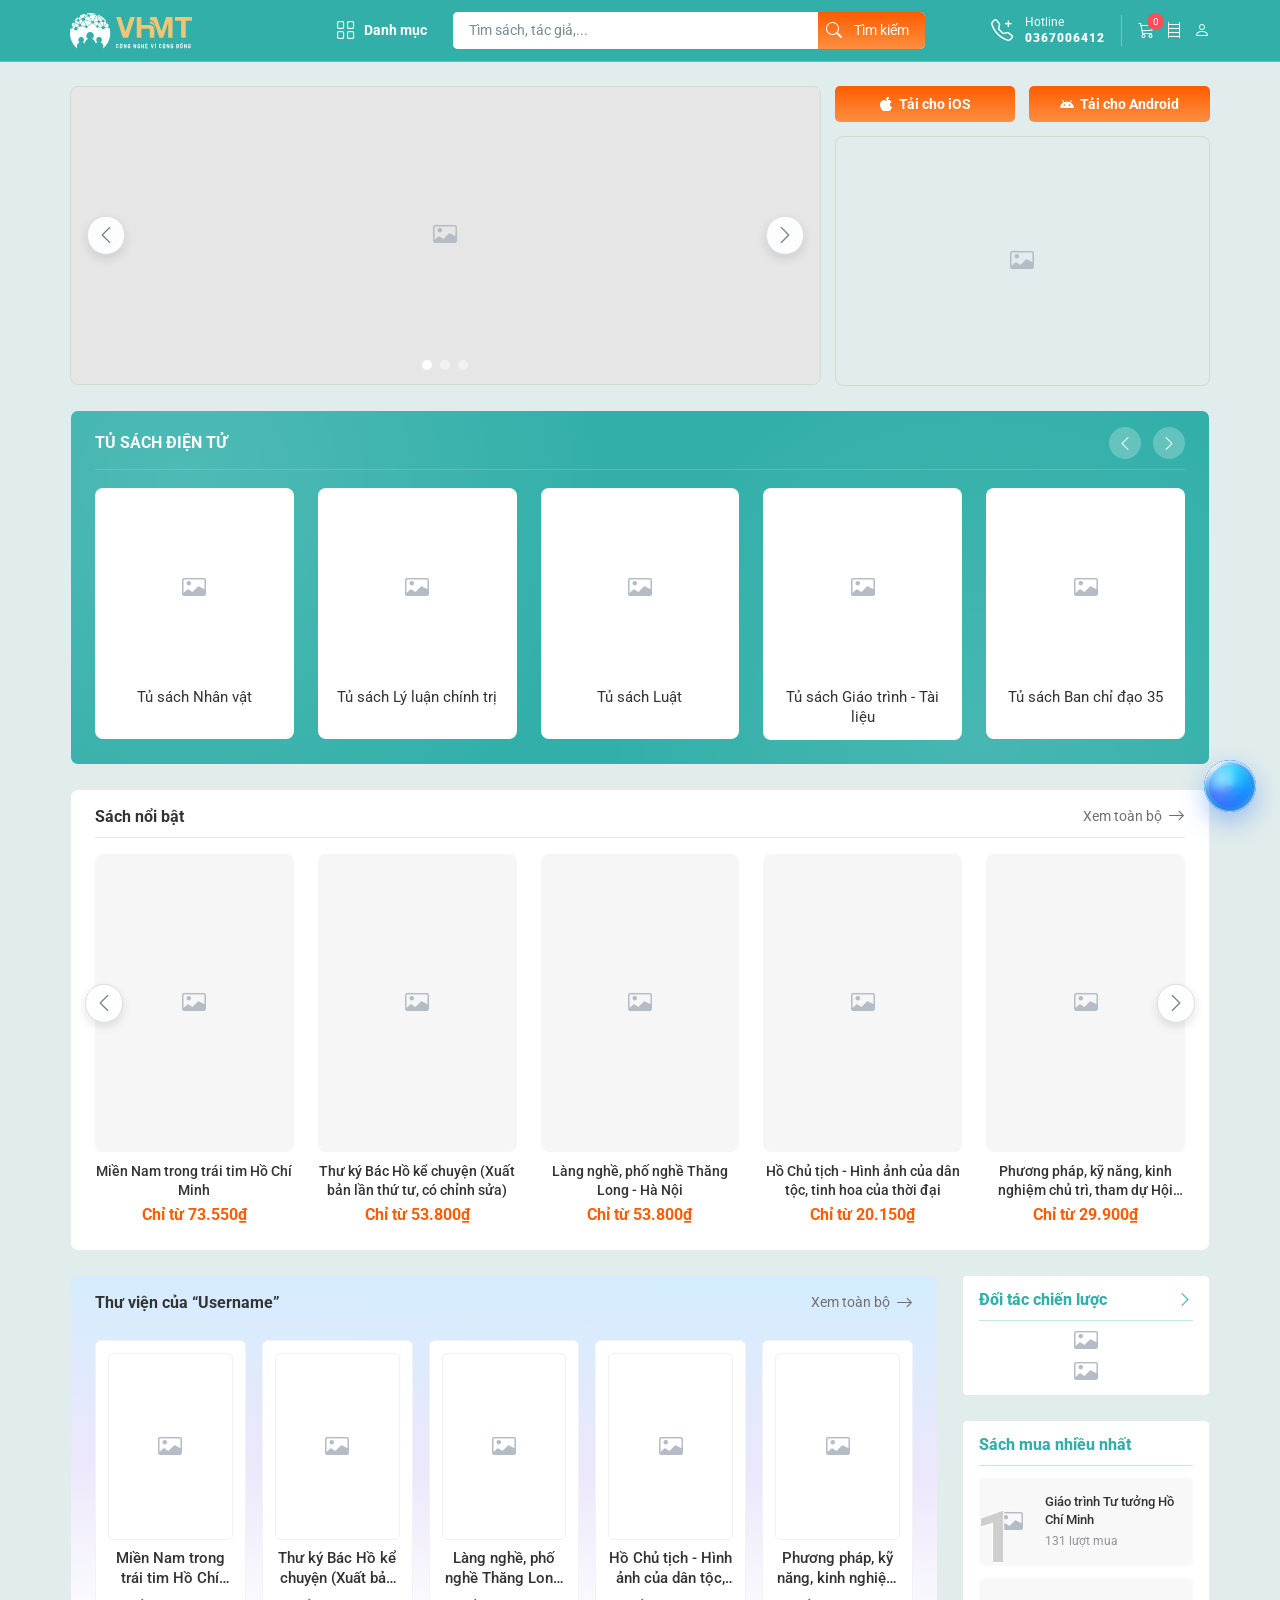
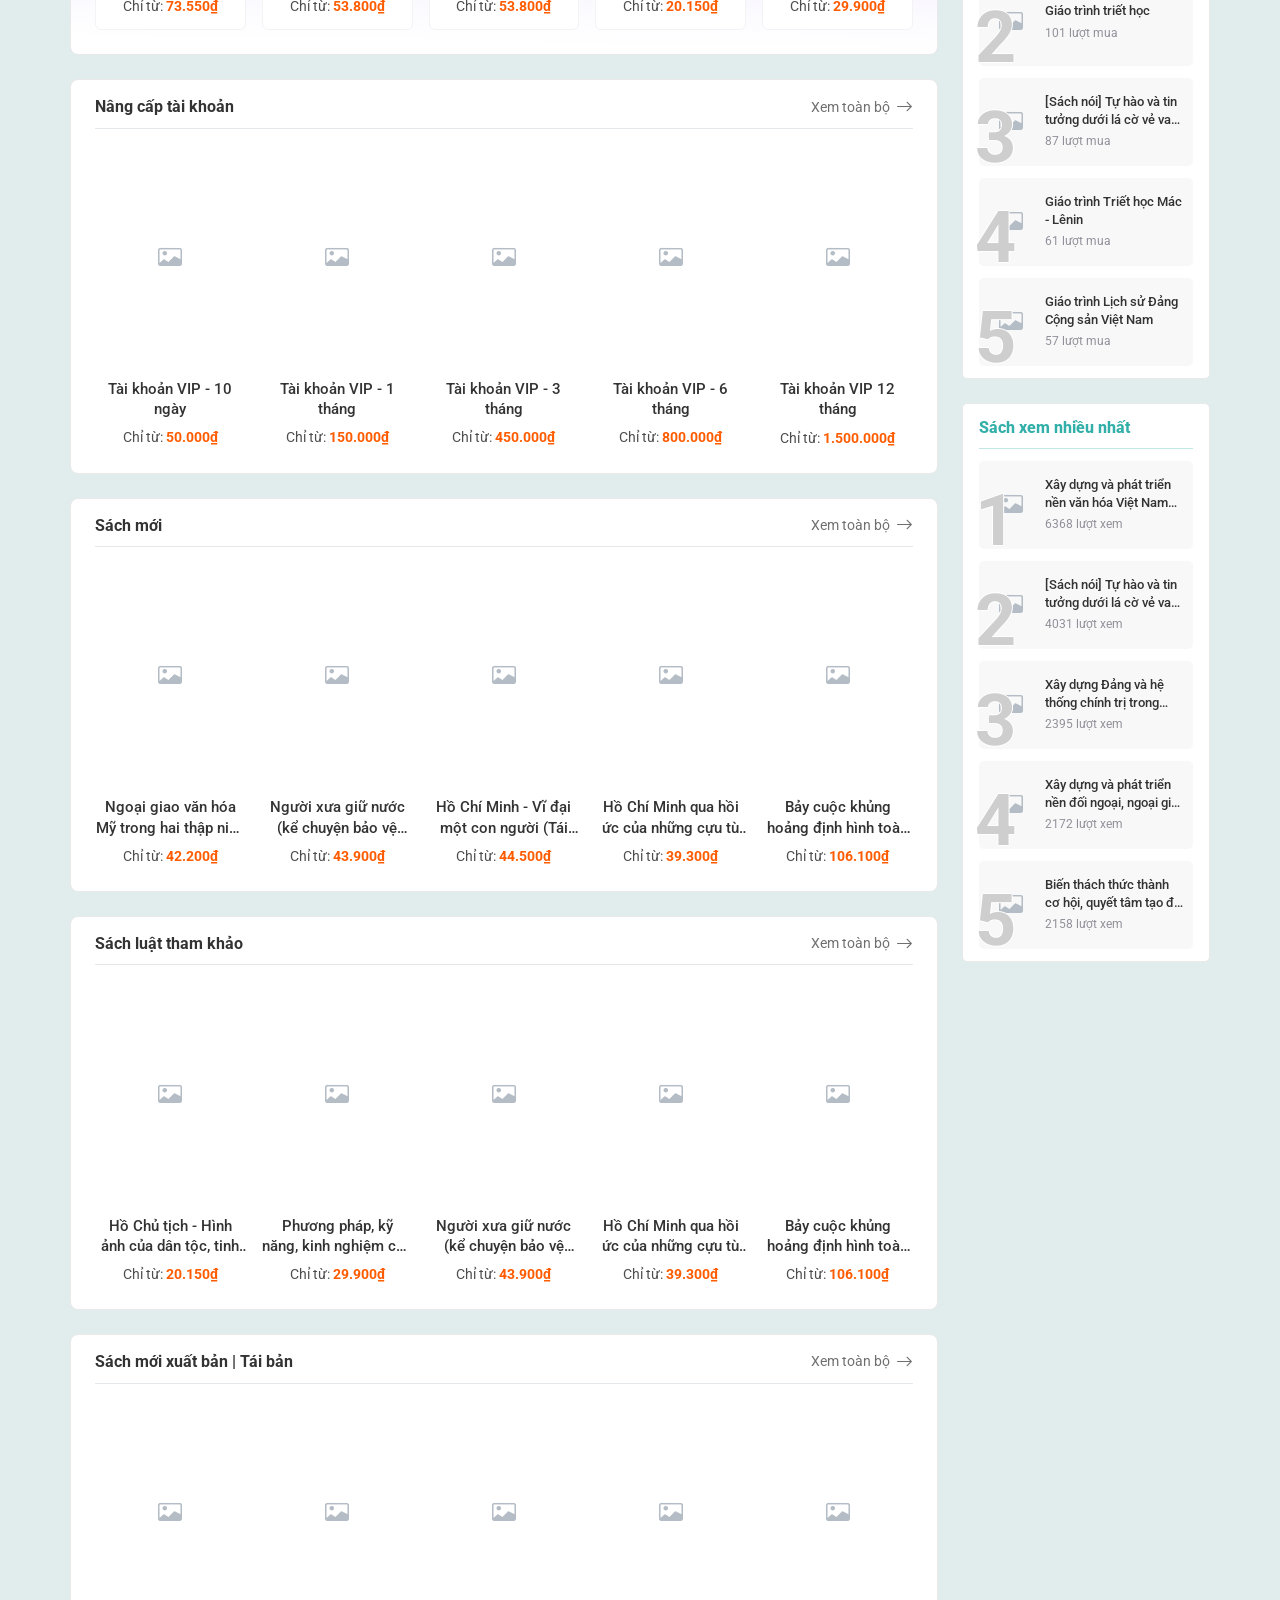
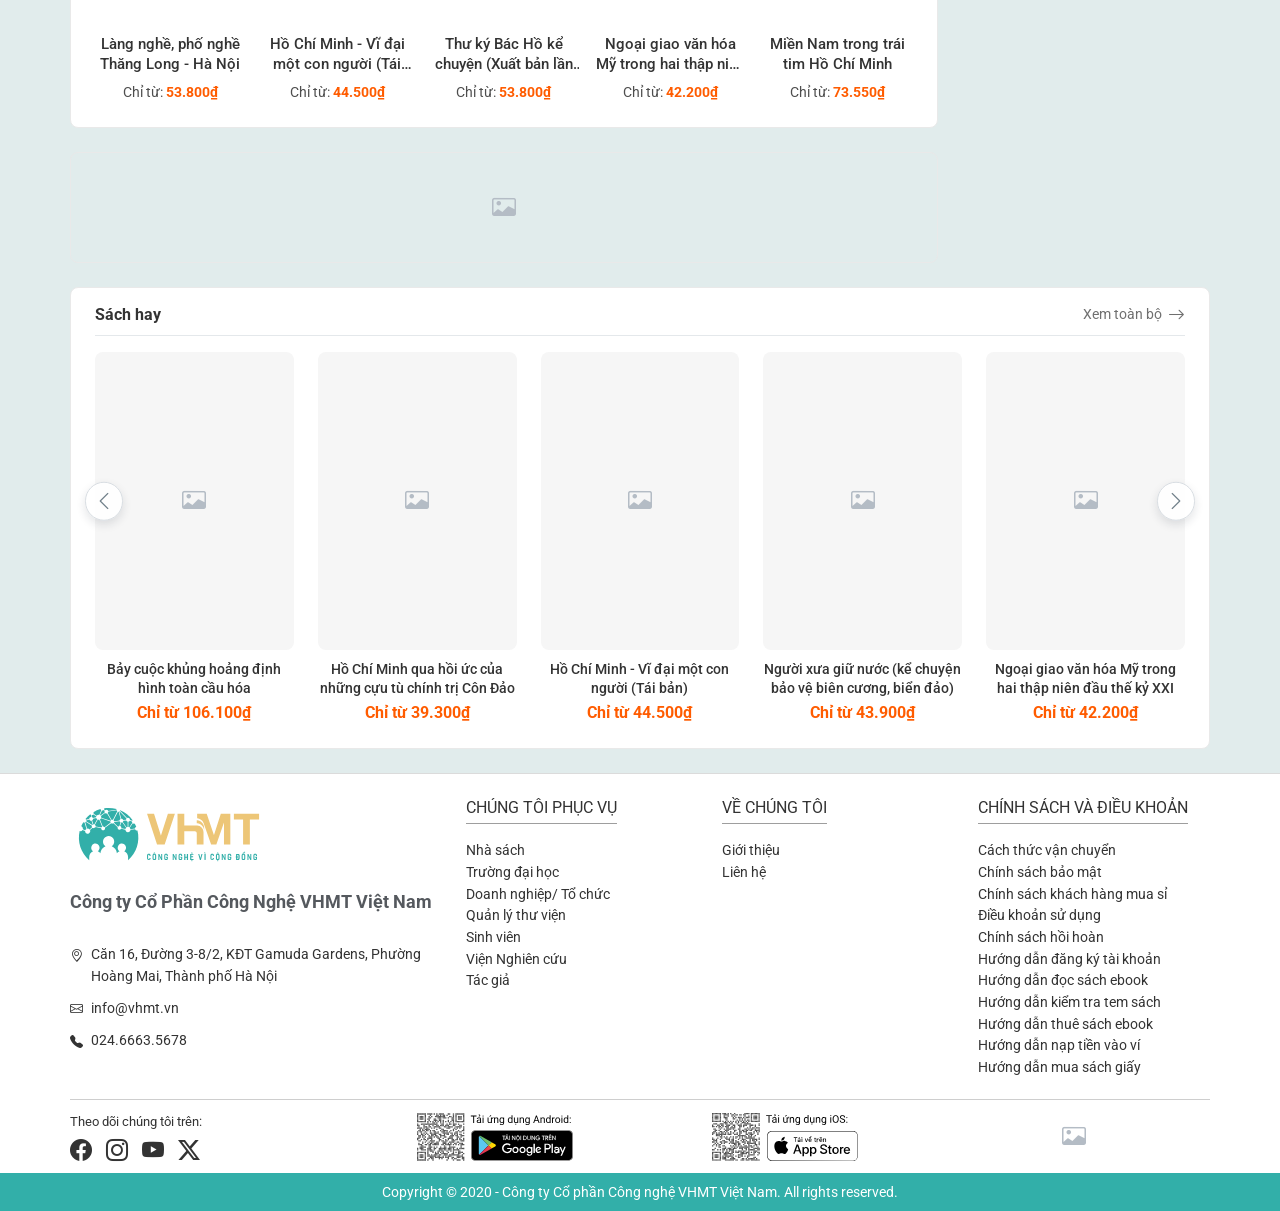
==== commit 29983dfe: "Add AI BookMan floating chatbot demo with report and citation flows" ====
--- a/index.html
+++ b/index.html
@@ -22,7 +22,7 @@
       <div class="header-search-group">
         <div class="dropdown category-dropdown-wrap">
           <button id="category-toggle" class="category-toggle dropdown-toggle" type="button" data-bs-toggle="dropdown" aria-expanded="false">
-            <i class="bi bi-grid-3x3-gap"></i>
+            <i class="bi bi-grid"></i>
             <span>Danh mục</span>
           </button>
           <ul id="category-dropdown-list" class="dropdown-menu category-dropdown-menu"></ul>
@@ -217,56 +217,56 @@
 
   <footer class="footer">
     <div class="container footer-main">
-      <div class="footer-left">
+      <div class="footer-col">
         <img class="footer-brand-logo" src="assets/img/Logo-VHMT.svg" alt="VHMT Công nghệ vì cộng đồng" loading="lazy" decoding="async">
-        <h4 class="footer-company">Công ty Cổ Phần Công Nghệ VHMT Việt Nam</h4>
+        <p class="footer-company">Công ty Cổ Phần Công Nghệ VHMT Việt Nam</p>
         <ul class="footer-contact">
           <li><i class="bi bi-geo-alt"></i> Căn 16, Đường 3-8/2, KĐT Gamuda Gardens, Phường Hoàng Mai, Thành phố Hà Nội</li>
-          <li><i class="bi bi-envelope-at"></i> info@vhmt.vn</li>
-          <li><i class="bi bi-telephone"></i> 024.6663.5678</li>
+          <li><i class="bi bi-envelope"></i> <a href="mailto:info@vhmt.vn">info@vhmt.vn</a></li>
+          <li><i class="bi bi-telephone-fill"></i> <a href="tel:02466635678">024.6663.5678</a></li>
         </ul>
       </div>
-      <div class="footer-links">
-        <div class="footer-col">
-          <h4>Chúng tôi phục vụ</h4>
-          <ul>
-            <li><a href="#">Nhà sách</a></li>
-            <li><a href="#">Trường đại học</a></li>
-            <li><a href="#">Doanh nghiệp/ Tổ chức</a></li>
-            <li><a href="#">Quản lý thư viện</a></li>
-            <li><a href="#">Sinh viên</a></li>
-            <li><a href="#">Viện Nghiên cứu</a></li>
-            <li><a href="#">Tác giả</a></li>
-          </ul>
-        </div>
-        <div class="footer-col">
-          <h4>Về chúng tôi</h4>
-          <ul>
-            <li><a href="#">Giới thiệu</a></li>
-            <li><a href="#">Liên hệ</a></li>
-          </ul>
-        </div>
-        <div class="footer-col">
-          <h4>Chính sách và điều khoản</h4>
-          <ul>
-            <li><a href="#">Cách thức vận chuyển</a></li>
-            <li><a href="#">Chính sách bảo mật</a></li>
-            <li><a href="#">Chính sách khách hàng mua sỉ</a></li>
-            <li><a href="#">Điều khoản sử dụng</a></li>
-            <li><a href="#">Chính sách hồi hoàn</a></li>
-            <li><a href="#">Hướng dẫn đăng ký tài khoản</a></li>
-            <li><a href="#">Hướng dẫn đọc sách ebook</a></li>
-            <li><a href="#">Hướng dẫn kiểm tra tem sách</a></li>
-            <li><a href="#">Hướng dẫn thuê sách ebook</a></li>
-            <li><a href="#">Hướng dẫn nạp tiền vào ví</a></li>
-            <li><a href="#">Hướng dẫn mua sách giấy</a></li>
-          </ul>
-        </div>
+      <div class="footer-links-wrap">
+      <div class="footer-col">
+        <h4>Chúng tôi phục vụ</h4>
+        <ul>
+          <li><a href="#">Nhà sách</a></li>
+          <li><a href="#">Trường đại học</a></li>
+          <li><a href="#">Doanh nghiệp/ Tổ chức</a></li>
+          <li><a href="#">Quản lý thư viện</a></li>
+          <li><a href="#">Sinh viên</a></li>
+          <li><a href="#">Viện Nghiên cứu</a></li>
+          <li><a href="#">Tác giả</a></li>
+        </ul>
+      </div>
+      <div class="footer-col">
+        <h4>Về chúng tôi</h4>
+        <ul>
+          <li><a href="#">Giới thiệu</a></li>
+          <li><a href="#">Liên hệ</a></li>
+        </ul>
+      </div>
+      <div class="footer-col">
+        <h4>Chính sách và điều khoản</h4>
+        <ul>
+          <li><a href="#">Cách thức vận chuyển</a></li>
+          <li><a href="#">Chính sách bảo mật</a></li>
+          <li><a href="#">Chính sách khách hàng mua sỉ</a></li>
+          <li><a href="#">Điều khoản sử dụng</a></li>
+          <li><a href="#">Chính sách hồi hoàn</a></li>
+          <li><a href="#">Hướng dẫn đăng ký tài khoản</a></li>
+          <li><a href="#">Hướng dẫn đọc sách ebook</a></li>
+          <li><a href="#">Hướng dẫn kiểm tra tem sách</a></li>
+          <li><a href="#">Hướng dẫn thuê sách ebook</a></li>
+          <li><a href="#">Hướng dẫn nạp tiền vào ví</a></li>
+          <li><a href="#">Hướng dẫn mua sách giấy</a></li>
+        </ul>
+      </div>
       </div>
     </div>
     <div class="container footer-bottom">
       <div class="footer-social">
-        <p>Theo dõi chúng tôi tại:</p>
+        <p>Theo dõi chúng tôi trên:</p>
         <div class="footer-social-icons">
           <a href="#" aria-label="Facebook"><i class="bi bi-facebook"></i></a>
           <a href="#" aria-label="Instagram"><i class="bi bi-instagram"></i></a>
@@ -276,450 +276,31 @@
       </div>
       <div class="footer-app-item">
         <a href="#" aria-label="QR Android">
-          <img src="assets/img/QR%20Android.svg" alt="QR Android" loading="lazy" decoding="async">
+          <img src="assets/img/QR-Android.svg" alt="QR Android" loading="lazy" decoding="async">
         </a>
       </div>
       <div class="footer-app-item">
         <a href="#" aria-label="QR iOS">
-          <img src="assets/img/QR%20iOS.svg" alt="QR iOS" loading="lazy" decoding="async">
+          <img src="assets/img/QR-iOS.svg" alt="QR iOS" loading="lazy" decoding="async">
         </a>
       </div>
-      <img class="footer-bocongthuong lazy-image" data-src="https://www.figma.com/api/mcp/asset/e33ee58b-f7a0-4d8c-be73-2a2ba00e3689" src="[data-uri]" alt="Đã thông báo Bộ Công Thương" loading="lazy" decoding="async">
+      <div class="footer-bct">
+        <img class="footer-bocongthuong lazy-image" data-src="https://img.online.gov.vn/Images/LogoCCDVSaleNoti/4444c6a0-4d97-4cc7-ad0c-37e9f21e3aab.png" src="[data-uri]" alt="Đã thông báo Bộ Công Thương" loading="lazy" decoding="async">
+      </div>
     </div>
     <div class="copyright">Copyright © 2020 - Công ty Cổ phần Công nghệ VHMT Việt Nam. All rights reserved.</div>
   </footer>
 
-  <script>
-    const site = "https://sachquocgia.vn";
-    const bookDetailPage = "book-detail.html";
-    const lazyPlaceholder = "[data-uri]";
-
-    const categories = [
-      { title: "Tủ sách Nhân vật", href: "/nhan-vat-c189", img: "https://images.sachquocgia.vn/Picture/2024/3/14/image-20240314161408118.png", color: "#e2dbff", icon: "bi-journal-bookmark" },
-      { title: "Tủ sách Lý luận chính trị", href: "/sach-ly-luan-chinh-tri-c191", img: "https://images.sachquocgia.vn/Picture/2024/3/14/image-20240314161357353.png", color: "#d4ecff", icon: "bi-globe2" },
-      { title: "Tủ sách Luật", href: "/tu-sach-luat-c202", img: "https://images.sachquocgia.vn/Picture/2024/3/14/image-20240314161350415.png", color: "#ffe8da", icon: "bi-bookmark-star" },
-      { title: "Tủ sách Giáo trình - Tài liệu", href: "/giao-trinh-va-tai-lieu-hoc-tap-c203", img: "https://images.sachquocgia.vn/Picture/2024/3/14/image-20240314161343352.png", color: "#ffd8cf", icon: "bi-building" },
-      { title: "Tủ sách Ban chỉ đạo 35", href: "/tu-sach-35-c199", img: "https://images.sachquocgia.vn/Picture/2024/3/14/image-20240314161334227.png", color: "#dcffdf", icon: "bi-file-earmark-text" },
-      { title: "Tủ sách Chi Bộ", href: "/tu-sach-chi-bo-c193", img: "https://images.sachquocgia.vn/Picture/2024/3/14/image-20240314161325774.png", color: "#fff0d3", icon: "bi-collection" }
-    ];
-
-    const heroSlides = [
-      { title: "Ra mắt ấn phẩm Dấu ấn Cách mạng Tháng Tám năm 1945", img: "https://images.sachquocgia.vn/Picture/2025/8/25/image-20250825085630037.jpg" },
-      { title: "Ra mắt ấn phẩm Sự thật về nạn đói năm 1945", img: "https://images.sachquocgia.vn/Picture/2025/8/25/image-20250825091124507.jpg" },
-      { title: "Ra mắt ấn phẩm Cách mạng Tháng Tám - Một trang sử oanh liệt", img: "https://images.sachquocgia.vn/Picture/2025/8/25/image-20250825091143980.jpg" },
-      { title: "Ra mắt ấn phẩm Khám phá sử Việt", img: "https://images.sachquocgia.vn/Picture/2025/8/25/image-20250825091242581.jpg" },
-      { title: "Ra mắt ấn phẩm Một số sách luật xuất bản năm 2025", img: "https://images.sachquocgia.vn/Picture/2025/8/25/image-20250825091309290.jpg" },
-      { title: "Giới thiệu ấn phẩm Tấm lòng với đất nước", img: "https://images.sachquocgia.vn/Picture/2025/8/25/image-20250825091630650.jpg" },
-      { title: "Thông báo ngừng phát hành sách giấy", img: "https://images.sachquocgia.vn/Picture/2025/7/31/image-20250731102809627.jpg" }
-    ];
-
-    const books = [
-      { title: "Miền Nam trong trái tim Hồ Chí Minh", href: "/mien-nam-trong-trai-tim-ho-chi-minh-b14870.html", img: "https://images.sachquocgia.vn/Thumbs/2025/10/30/image-20251030172913646.jpg", price: "73.550₫" },
-      { title: "Thư ký Bác Hồ kể chuyện (Xuất bản lần thứ tư, có chỉnh sửa)", href: "/thu-ky-bac-ho-ke-chuyen-xuat-ban-lan-thu-tu-co-chinh-sua-b14878.html", img: "https://images.sachquocgia.vn/Thumbs/2025/10/30/image-20251030180621474.jpg", price: "53.800₫" },
-      { title: "Làng nghề, phố nghề Thăng Long - Hà Nội", href: "/lang-nghe-pho-nghe-thang-long-ha-noi-b14865.html", img: "https://images.sachquocgia.vn/Thumbs/2025/10/30/image-20251030171310362.jpg", price: "53.800₫" },
-      { title: "Hồ Chủ tịch - Hình ảnh của dân tộc, tinh hoa của thời đại", href: "/ho-chu-tich-hinh-anh-cua-dan-toc-tinh-hoa-cua-thoi-dai-xuat-ban-lan-thu-hai-b14862.html", img: "https://images.sachquocgia.vn/Thumbs/2025/10/30/image-20251030162137031.jpg", price: "20.150₫" },
-      { title: "Phương pháp, kỹ năng, kinh nghiệm chủ trì, tham dự Hội nghị", href: "/phuong-phap-ky-nang-kinh-nghiem-chu-tri-tham-du-hoi-nghi-hoi-thao-khoa-hoc-xuat-ban-lan-thu-hai-b14849.html", img: "https://images.sachquocgia.vn/Thumbs/2025/10/7/image-20251007090002999.jpg", price: "29.900₫" },
-      { title: "Ngoại giao văn hóa Mỹ trong hai thập niên đầu thế kỷ XXI", href: "/ngoai-giao-van-hoa-my-trong-hai-thap-nien-dau-the-ky-xxi-b14845.html", img: "https://images.sachquocgia.vn/Thumbs/2025/10/6/image-20251006104331846.jpg", price: "42.200₫" },
-      { title: "Người xưa giữ nước (kể chuyện bảo vệ biên cương, biển đảo)", href: "/nguoi-xua-giu-nuoc-ke-chuyen-bao-ve-bien-cuong-bien-dao-b14846.html", img: "https://images.sachquocgia.vn/Thumbs/2025/10/6/image-20251006104918207.jpg", price: "43.900₫" },
-      { title: "Hồ Chí Minh - Vĩ đại một con người (Tái bản)", href: "/ho-chi-minh-vi-dai-mot-con-nguoi-tai-ban-co-chinh-sua-b14842.html", img: "https://images.sachquocgia.vn/Thumbs/2025/10/6/image-20251006101523800.jpg", price: "44.500₫" },
-      { title: "Hồ Chí Minh qua hồi ức của những cựu tù chính trị Côn Đảo", href: "/ho-chi-minh-qua-hoi-uc-cua-nhung-cuu-tu-chinh-tri-con-dao-b14841.html", img: "https://images.sachquocgia.vn/Thumbs/2025/10/3/image-20251003161423546.jpg", price: "39.300₫" },
-      { title: "Bảy cuộc khủng hoảng định hình toàn cầu hóa", href: "/bay-cuoc-khung-hoang-dinh-hinh-toan-cau-hoa-sach-tham-khao-b14820.html", img: "https://images.sachquocgia.vn/Thumbs/2025/8/13/image-20250813144547630.jpg", price: "106.100₫" }
-    ];
-
-    const vipPlans = [
-      { title: "Tài khoản VIP - 10 ngày", href: "https://nxbtrithuc.com.vn/checkout/payment-vip/5", img: "https://media.nxbtrithuc.com.vn/Thumbs/2023/2/9/image-20230209111713095.jpg", price: "50.000₫" },
-      { title: "Tài khoản VIP - 1 tháng", href: "https://nxbtrithuc.com.vn/checkout/payment-vip/10", img: "https://media.nxbtrithuc.com.vn/Thumbs/2023/2/9/image-2023020911172897.jpg", price: "150.000₫" },
-      { title: "Tài khoản VIP - 3 tháng", href: "https://nxbtrithuc.com.vn/checkout/payment-vip/12", img: "https://media.nxbtrithuc.com.vn/Thumbs/2023/2/9/image-20230209111738813.jpg", price: "450.000₫" },
-      { title: "Tài khoản VIP - 6 tháng", href: "https://nxbtrithuc.com.vn/checkout/payment-vip/13", img: "https://media.nxbtrithuc.com.vn/Thumbs/2023/2/9/image-20230209111748674.jpg", price: "800.000₫" },
-      { title: "Tài khoản VIP 12 tháng", href: "https://nxbtrithuc.com.vn/checkout/payment-vip/14", img: "https://media.nxbtrithuc.com.vn/Thumbs/2023/2/9/image-20230209111757315.jpg", price: "1.500.000₫" }
-    ];
-
-    const buyMost = [
-      { title: "Giáo trình Tư tưởng Hồ Chí Minh", href: "/giao-trinh-tu-tuong-ho-chi-minh-danh-cho-bac-dai-hoc-he-khong-chuyen-ly-luan-chinh-tri-b12468.html", img: "https://images.sachquocgia.vn/Thumbs/2024/3/21/image-2024032114215276.jpg", metric: "131 lượt mua" },
-      { title: "Giáo trình triết học", href: "/giao-trinh-triet-hoc-dung-cho-khoi-khong-chuyen-nganh-triet-hoc-trinh-do-dao-tao-thac-si-tien-si-cac-nganh-khoa-hoc-tu-nhien-cong-nghe-xuat-ban-lan-thu-nam-b12100.html", img: "https://images.sachquocgia.vn/Thumbs/2024/4/24/image-20240424174821224.jpg", metric: "101 lượt mua" },
-      { title: "[Sách nói] Tự hào và tin tưởng dưới lá cờ vẻ vang của Đảng", href: "/sach-noi-tu-hao-va-tin-tuong-duoi-la-co-ve-vang-cua-dang-quyet-tam-xay-dung-mot-nuoc-viet-nam-ngay-cang-giau-manh-van-minh-van-hien-va-anh-hung-b12401.html", img: "https://images.sachquocgia.vn/Thumbs/2024/3/1/image-20240301180127722.jpg", metric: "87 lượt mua" },
-      { title: "Giáo trình Triết học Mác - Lênin", href: "/giao-trinh-triet-hoc-mac-lenin-danh-cho-bac-dai-hoc-he-khong-chuyen-ly-luan-chinh-tri-b12466.html", img: "https://images.sachquocgia.vn/Thumbs/2024/3/21/image-20240321142038119.jpg", metric: "61 lượt mua" },
-      { title: "Giáo trình Lịch sử Đảng Cộng sản Việt Nam", href: "/giao-trinh-lich-su-dang-cong-san-viet-nam-danh-cho-bac-dai-hoc-he-khong-chuyen-ly-luan-chinh-tri-b12464.html", img: "https://images.sachquocgia.vn/Thumbs/2024/3/21/image-2024032114122991.jpg", metric: "57 lượt mua" }
-    ];
-
-    const viewMost = [
-      { title: "Xây dựng và phát triển nền văn hóa Việt Nam tiên tiến", href: "/xay-dung-va-phat-trien-nen-van-hoa-viet-nam-tien-tien-dam-da-ban-sac-dan-toc-b12938.html", img: "https://images.sachquocgia.vn/Thumbs/2024/6/17/image-20240617144737905.jpg", metric: "6368 lượt xem" },
-      { title: "[Sách nói] Tự hào và tin tưởng dưới lá cờ vẻ vang của Đảng", href: "/sach-noi-tu-hao-va-tin-tuong-duoi-la-co-ve-vang-cua-dang-quyet-tam-xay-dung-mot-nuoc-viet-nam-ngay-cang-giau-manh-van-minh-van-hien-va-anh-hung-b12401.html", img: "https://images.sachquocgia.vn/Thumbs/2024/3/1/image-20240301180127722.jpg", metric: "4031 lượt xem" },
-      { title: "Xây dựng Đảng và hệ thống chính trị trong sạch, vững mạnh", href: "/xay-dung-dang-va-he-thong-chinh-tri-trong-sach-vung-manh-gop-phan-thuc-hien-thang-loi-nghi-quyet-dai-hoi-xiii-cua-dang-b12274.html", img: "https://images.sachquocgia.vn/Thumbs/2024/6/4/image-20240604154256965.jpg", metric: "2395 lượt xem" },
-      { title: "Xây dựng và phát triển nền đối ngoại, ngoại giao Việt Nam", href: "/xay-dung-va-phat-trien-nen-doi-ngoai-ngoai-giao-viet-nam-toan-dien-hien-dai-mang-dam-ban-sac-cay-tre-viet-nam-b12323.html", img: "https://images.sachquocgia.vn/Thumbs/2024/2/29/image-20240229010554659.jpg", metric: "2172 lượt xem" },
-      { title: "Biến thách thức thành cơ hội, quyết tâm tạo đột phá", href: "/bien-thach-thuc-thanh-co-hoi-quyet-tam-tao-dot-pha-dua-dat-nuoc-phat-trien-nhanh-ben-vung-b12273.html", img: "https://images.sachquocgia.vn/Thumbs/2024/2/1/image-20240201202405322.jpg", metric: "2158 lượt xem" }
-    ];
-
-    function lazyImage(src, alt, extraClass = "") {
-      return `<img class="lazy-image ${extraClass}" data-src="${src}" src="${lazyPlaceholder}" alt="${alt}" loading="lazy" decoding="async">`;
-    }
-
-    function resolveItemHref(href) {
-      return /^https?:\/\//i.test(href) ? href : `${site}${href}`;
-    }
-
-    function resolveBookDetailHref() {
-      return bookDetailPage;
-    }
-
-    function renderShelfCarousel() {
-      const track = document.getElementById("shelf-carousel-track");
-      track.innerHTML = categories.map((item) => `
-        <a class="shelf-book" href="${resolveItemHref(item.href)}" target="_blank" rel="noreferrer">
-          <div class="shelf-card">
-            <div class="shelf-card-thumb">${lazyImage(item.img, item.title)}</div>
-            <h4>${item.title}</h4>
-          </div>
-        </a>
-      `).join("");
-    }
-
-    function renderCategoryDropdown() {
-      const wrap = document.getElementById("category-dropdown-list");
-      const items = categories.map((item) => `
-        <li>
-          <a class="dropdown-item category-dropdown-item" href="${resolveItemHref(item.href)}" target="_blank" rel="noreferrer">
-            <span class="category-item-icon" aria-hidden="true"><i class="bi ${item.icon || "bi-journal-bookmark"}"></i></span>
-            <span class="category-item-label">${item.title}</span>
-            <i class="bi bi-chevron-right category-item-arrow" aria-hidden="true"></i>
-          </a>
-        </li>
-      `).join("");
-      wrap.innerHTML = `<li class="category-dropdown-heading">
-          <span>Danh mục sách</span>
-          <i class="bi bi-list"></i>
-        </li>
-        ${items}
-        <li><hr class="dropdown-divider m-0"></li>
-        <li>
-          <a class="dropdown-item category-dropdown-all" href="https://sachquocgia.vn/tat-ca-danh-muc" target="_blank" rel="noreferrer">
-            <i class="bi bi-list"></i>
-            <span>Xem tất cả danh mục</span>
-          </a>
-        </li>`;
-    }
-
-    function initCategoryDropdownInteraction() {
-      const wrap = document.querySelector(".category-dropdown-wrap");
-      const toggle = document.getElementById("category-toggle");
-      const menu = document.getElementById("category-dropdown-list");
-      if (!wrap || !toggle || !menu) return;
-      if (!window.bootstrap) {
-        window.addEventListener("load", initCategoryDropdownInteraction, { once: true });
-        return;
-      }
-
-      const overlay = document.createElement("div");
-      overlay.className = "category-menu-overlay";
-      document.body.appendChild(overlay);
-
-      const dropdown = bootstrap.Dropdown.getOrCreateInstance(toggle, { autoClose: true });
-      let hideTimer;
-
-      const lockBodyScroll = () => {
-        const scrollbarWidth = window.innerWidth - document.documentElement.clientWidth;
-        if (scrollbarWidth > 0) document.body.style.paddingRight = `${scrollbarWidth}px`;
-        document.body.classList.add("category-overlay-open");
-      };
-
-      const unlockBodyScroll = () => {
-        document.body.classList.remove("category-overlay-open");
-        document.body.style.paddingRight = "";
-      };
-
-      const showMenu = () => {
-        clearTimeout(hideTimer);
-        dropdown.show();
-      };
-
-      const hideMenu = (delay = 110) => {
-        clearTimeout(hideTimer);
-        hideTimer = setTimeout(() => dropdown.hide(), delay);
-      };
-
-      const hideNow = () => {
-        clearTimeout(hideTimer);
-        dropdown.hide();
-      };
-
-      if (window.matchMedia("(hover: hover)").matches) {
-        wrap.addEventListener("mouseenter", showMenu);
-        wrap.addEventListener("mouseleave", () => hideMenu(120));
-        menu.addEventListener("mouseenter", () => clearTimeout(hideTimer));
-        menu.addEventListener("mouseleave", () => hideMenu(80));
-      }
-
-      toggle.addEventListener("show.bs.dropdown", () => {
-        overlay.classList.add("active");
-        lockBodyScroll();
-      });
-
-      toggle.addEventListener("hide.bs.dropdown", () => {
-        overlay.classList.remove("active");
-        unlockBodyScroll();
-      });
-
-      toggle.addEventListener("focus", showMenu);
-      overlay.addEventListener("click", hideNow);
-      overlay.addEventListener("mouseenter", hideNow);
-      document.addEventListener("keydown", (event) => {
-        if (event.key === "Escape") hideNow();
-      });
-    }
-
-    function renderHeroSlider() {
-      const slidesWrap = document.getElementById("hero-slides");
-      const dotsWrap = document.getElementById("hero-dots");
-      slidesWrap.innerHTML = heroSlides.map((item, idx) => `
-        <a class="hero-slide${idx === 0 ? " active" : ""}" href="${site}" target="_blank" rel="noreferrer" aria-label="${item.title}">
-          <img ${idx === 0 ? `src="${item.img}"` : `data-src="${item.img}" src="${lazyPlaceholder}" class="lazy-image"`} alt="${item.title}" loading="lazy" decoding="async">
-        </a>
-      `).join("");
-      dotsWrap.innerHTML = heroSlides.map((_, idx) => `
-        <button class="hero-dot${idx === 0 ? " active" : ""}" type="button" data-index="${idx}" aria-label="Slide ${idx + 1}"></button>
-      `).join("");
-    }
-
-    function initHeroSlider() {
-      const slides = Array.from(document.querySelectorAll(".hero-slide"));
-      const dots = Array.from(document.querySelectorAll(".hero-dot"));
-      const prev = document.getElementById("hero-prev");
-      const next = document.getElementById("hero-next");
-      const root = document.querySelector(".hero-slider");
-      let index = 0;
-      let timer;
-
-      function show(nextIndex) {
-        index = (nextIndex + slides.length) % slides.length;
-        slides.forEach((slide, i) => slide.classList.toggle("active", i === index));
-        dots.forEach((dot, i) => dot.classList.toggle("active", i === index));
-      }
-
-      function start() {
-        stop();
-        timer = setInterval(() => show(index + 1), 4500);
-      }
-
-      function stop() {
-        if (timer) clearInterval(timer);
-      }
-
-      prev.addEventListener("click", () => { show(index - 1); start(); });
-      next.addEventListener("click", () => { show(index + 1); start(); });
-      dots.forEach((dot) => {
-        dot.addEventListener("click", () => {
-          show(Number(dot.dataset.index || 0));
-          start();
-        });
-      });
-      root.addEventListener("mouseenter", stop);
-      root.addEventListener("mouseleave", start);
-      document.addEventListener("visibilitychange", () => {
-        if (document.hidden) stop();
-        else start();
-      });
-      start();
-    }
-
-    function renderBookCards(targetId, items, isVip = false) {
-      const wrap = document.getElementById(targetId);
-      const isLibrarySection = targetId === "library-books";
-      wrap.innerHTML = items.map((item) => `
-        <a class="book-card ${isVip ? "book-card-vip" : ""} ${isLibrarySection ? "" : "book-card-flat"}" href="${resolveBookDetailHref()}">
-          <div class="thumb">${lazyImage(item.img, item.title)}</div>
-          <h4>${item.title}</h4>
-          <p class="price">Chỉ từ: <strong>${item.price}</strong></p>
-        </a>
-      `).join("");
-    }
-
-    function renderRanking(targetId, items) {
-      const wrap = document.getElementById(targetId);
-      if (!wrap) return;
-      wrap.innerHTML = items.map((item, idx) => `
-        <a class="rank-item" href="${resolveBookDetailHref()}">
-          <div class="rank-thumb">
-            <span class="rank-no">${idx + 1}</span>
-            ${lazyImage(item.img, item.title)}
-          </div>
-          <div class="rank-content">
-            <h5>${item.title}</h5>
-            <p>${item.metric}</p>
-          </div>
-        </a>
-      `).join("");
-    }
-
-    function renderFeaturedCarousel() {
-      const track = document.getElementById("featured-carousel-track");
-      const carouselBooks = books.slice(0, 10);
-      track.innerHTML = carouselBooks.map((item) => `
-        <a class="featured-book" href="${resolveBookDetailHref()}">
-          <div class="featured-book-thumb">${lazyImage(item.img, item.title)}</div>
-          <h4>${item.title}</h4>
-          <p class="featured-price">Chỉ từ ${item.price}</p>
-        </a>
-      `).join("");
-    }
-
-    function renderGoodBooksCarousel() {
-      const track = document.getElementById("good-books-carousel-track");
-      const carouselBooks = [...books].reverse();
-      track.innerHTML = carouselBooks.map((item) => `
-        <a class="featured-book" href="${resolveBookDetailHref()}">
-          <div class="featured-book-thumb">${lazyImage(item.img, item.title)}</div>
-          <h4>${item.title}</h4>
-          <p class="featured-price">Chỉ từ ${item.price}</p>
-        </a>
-      `).join("");
-    }
-
-    function alignFeaturedCarouselNav() {
-      const carousels = document.querySelectorAll(".featured-carousel");
-      carousels.forEach((carousel) => {
-        const thumb = carousel.querySelector(".featured-book-thumb");
-        if (!thumb) return;
-        const top = thumb.offsetTop + (thumb.offsetHeight / 2);
-        carousel.style.setProperty("--carousel-nav-top", `${top}px`);
-      });
-    }
-
-    function initLoopBookCarousel(trackId, prevId, nextId, viewportId) {
-      const track = document.getElementById(trackId);
-      const prev = document.getElementById(prevId);
-      const next = document.getElementById(nextId);
-      const viewport = document.getElementById(viewportId);
-      if (!track || !viewport) return;
-
-      let timer;
-      let isAnimating = false;
-
-      function getStep() {
-        const card = track.firstElementChild;
-        if (!card) return 0;
-        const gap = parseFloat(getComputedStyle(track).gap || "24");
-        return card.getBoundingClientRect().width + gap;
-      }
-
-      function moveNext() {
-        if (isAnimating || track.children.length < 2) return;
-        const first = track.firstElementChild;
-        const step = getStep();
-        if (!first || !step) return;
-
-        isAnimating = true;
-        track.style.transition = "transform 420ms ease";
-        track.style.transform = `translateX(-${step}px)`;
-
-        const onEnd = () => {
-          track.removeEventListener("transitionend", onEnd);
-          track.style.transition = "none";
-          track.appendChild(first);
-          track.style.transform = "translateX(0)";
-          track.offsetHeight;
-          isAnimating = false;
-          initLazyLoad();
-        };
-
-        track.addEventListener("transitionend", onEnd);
-      }
-
-      function movePrev() {
-        if (isAnimating || track.children.length < 2) return;
-        const last = track.lastElementChild;
-        const step = getStep();
-        if (!last || !step) return;
-
-        track.style.transition = "none";
-        track.insertBefore(last, track.firstElementChild);
-        track.style.transform = `translateX(-${step}px)`;
-        track.offsetHeight;
-
-        isAnimating = true;
-        track.style.transition = "transform 420ms ease";
-        track.style.transform = "translateX(0)";
-
-        const onEnd = () => {
-          track.removeEventListener("transitionend", onEnd);
-          track.style.transition = "none";
-          isAnimating = false;
-          initLazyLoad();
-        };
-
-        track.addEventListener("transitionend", onEnd);
-      }
-
-      function startAuto() {
-        stopAuto();
-        timer = setInterval(moveNext, 2600);
-      }
-
-      function stopAuto() {
-        if (timer) clearInterval(timer);
-      }
-
-      if (next) next.addEventListener("click", () => { moveNext(); startAuto(); });
-      if (prev) prev.addEventListener("click", () => { movePrev(); startAuto(); });
-      viewport.addEventListener("mouseenter", stopAuto);
-      viewport.addEventListener("mouseleave", startAuto);
-      document.addEventListener("visibilitychange", () => {
-        if (document.hidden) stopAuto();
-        else startAuto();
-      });
-      window.addEventListener("resize", () => {
-        track.style.transition = "none";
-        track.style.transform = "translateX(0)";
-      });
-      startAuto();
-    }
-
-    function initLazyLoad() {
-      const targets = document.querySelectorAll("img[data-src]");
-      if (!("IntersectionObserver" in window)) {
-        targets.forEach((img) => {
-          img.src = img.dataset.src;
-          img.removeAttribute("data-src");
-        });
-        return;
-      }
-
-      const observer = new IntersectionObserver((entries, obs) => {
-        entries.forEach((entry) => {
-          if (!entry.isIntersecting) return;
-          const img = entry.target;
-          const src = img.getAttribute("data-src");
-          if (src) img.src = src;
-          img.removeAttribute("data-src");
-          obs.unobserve(img);
-        });
-      }, { rootMargin: "160px 0px" });
-
-      targets.forEach((img) => observer.observe(img));
-    }
-
-    renderShelfCarousel();
-    renderCategoryDropdown();
-    initCategoryDropdownInteraction();
-    renderHeroSlider();
-    renderFeaturedCarousel();
-    renderGoodBooksCarousel();
-    alignFeaturedCarouselNav();
-    renderBookCards("library-books", books.slice(0, 5));
-    renderBookCards("vip-books", vipPlans, true);
-    renderBookCards("section-new-books", books.slice(5, 10));
-    renderBookCards("section-law-books", [books[3], books[4], books[6], books[8], books[9]]);
-    renderBookCards("section-reprint-books", [books[2], books[7], books[1], books[5], books[0]]);
-    renderRanking("sidebar-buy", buyMost);
-    renderRanking("sidebar-view", viewMost);
-    renderRanking("sidebar-buy-tab", buyMost);
-    renderRanking("sidebar-view-tab", viewMost);
-    initHeroSlider();
-    initLoopBookCarousel("shelf-carousel-track", "shelf-prev", "shelf-next", "shelf-carousel-viewport");
-    initLoopBookCarousel("featured-carousel-track", "featured-prev", "featured-next", "featured-carousel-viewport");
-    initLoopBookCarousel("good-books-carousel-track", "good-books-prev", "good-books-next", "good-books-carousel-viewport");
-    initLazyLoad();
-    window.addEventListener("resize", alignFeaturedCarouselNav);
-  </script>
+  <button id="scroll-to-top" class="scroll-top-btn" aria-label="Cuộn về đầu trang" title="Cuộn về đầu trang">
+    <i class="bi bi-arrow-up"></i>
+  </button>
+  <script src="assets/js/image-fallback.js"></script>
   <script src="https://cdn.jsdelivr.net/npm/bootstrap@5.3.3/dist/js/bootstrap.bundle.min.js" integrity="sha384-YvpcrYf0tY3lHB60NNkmXc5s9fDVZLESaAA55NDzOxhy9GkcIdslK1eN7N6jIeHz" crossorigin="anonymous"></script>
+  <script src="assets/js/chatbot-widget.js"></script>
+
+<script src="assets/js/index.js"></script>
 </body>
 </html>
+
+
+
--- a/assets/css/styles.css
+++ b/assets/css/styles.css
@@ -69,8 +69,8 @@
   --card-bg: var(--color-surface-subtle);
 
   /* Banner ratio tokens */
-  --ratio-hero-main-desktop: 1280 / 482;
-  --ratio-hero-main-mobile: 1280 / 482;
+  --ratio-hero-main-desktop: 1280 / 509;
+  --ratio-hero-main-mobile: 1280 / 509;
   --ratio-hero-side: 3 / 2;
   --ratio-mid-banner: 8 / 1;
   --space-hero-gap: 16px;
@@ -88,6 +88,7 @@
   line-height: var(--line-height-normal);
   color: var(--color-text-primary);
   background: var(--color-page-bg);
+  scrollbar-gutter: stable;
 }
 
 a {
@@ -229,7 +230,7 @@
 
 .header-search-group {
   display: flex;
-  align-items: flex-end;
+  align-items: center;
   gap: 24px;
   min-width: 0;
 }
@@ -237,16 +238,29 @@
 .category-toggle {
   display: inline-flex;
   align-items: center;
+  justify-content: center;
+  min-height: 37px;
   gap: 8px;
   border: 0;
   border-radius: 4px;
-  padding: 4px 0;
+  padding: 0 2px;
   background: transparent;
   color: var(--color-text-inverse);
   font-size: var(--font-size-md);
   font-weight: var(--font-weight-bold);
-  line-height: 20px;
+  line-height: 1.2;
   cursor: pointer;
+}
+
+.category-toggle:hover,
+.category-toggle:focus,
+.category-toggle:focus-visible,
+.category-toggle:active,
+.category-toggle.show,
+.category-toggle[aria-expanded="true"] {
+  outline: none !important;
+  box-shadow: none !important;
+  border-color: transparent !important;
 }
 
 .category-toggle i {
@@ -347,6 +361,8 @@
 .category-dropdown-item:focus-visible {
   color: var(--primary);
   background: #f4f8f3;
+  outline: none !important;
+  box-shadow: none !important;
 }
 
 .category-dropdown-item:hover .category-item-icon,
@@ -367,10 +383,20 @@
   padding: 14px 12px;
 }
 
+.category-dropdown-item:focus,
+.category-dropdown-item:active,
+.category-dropdown-all:focus,
+.category-dropdown-all:focus-visible,
+.category-dropdown-all:active {
+  outline: none !important;
+  box-shadow: none !important;
+  border-color: transparent !important;
+}
+
 .category-menu-overlay {
   position: fixed;
   inset: 0;
-  background: rgba(28, 36, 44, 0.34);
+  background: rgba(16, 22, 28, 0.56);
   opacity: 0;
   visibility: hidden;
   pointer-events: none;
@@ -385,7 +411,6 @@
 }
 
 body.category-overlay-open {
-  overflow: hidden;
 }
 
 .search-wrap {
@@ -557,6 +582,13 @@
   inset: 0;
   opacity: 0;
   transition: opacity 0.45s ease;
+  background-color: transparent;
+}
+
+.hero-slide:nth-child(1),
+.hero-slide:nth-child(2),
+.hero-slide:nth-child(3) {
+  background-color: #e6e6e6;
 }
 
 .hero-slide.active {
@@ -568,7 +600,7 @@
   width: 100%;
   height: 100%;
   aspect-ratio: auto;
-  object-fit: cover;
+  object-fit: contain;
 }
 
 .hero-nav {
@@ -891,6 +923,16 @@
   right: -10px;
 }
 
+#detail-related-prev,
+#detail-topic-prev {
+  left: -10px;
+}
+
+#detail-related-next,
+#detail-topic-next {
+  right: -10px;
+}
+
 .featured-carousel button:hover,
 .hero-nav:hover {
   color: var(--primary);
@@ -1110,9 +1152,19 @@
   flex: 1;
 }
 
+.side-card-partners .side-card-head {
+  padding-bottom: 8px;
+  border-bottom: 1px solid rgba(50, 175, 169, 0.3);
+}
+
+.side-card-partners .side-title {
+  padding-bottom: 0;
+  border-bottom: 0;
+}
+
 .side-card-more {
   color: var(--primary);
-  font-size: 28px;
+  font-size: 16px;
   line-height: 1;
   display: inline-flex;
   align-items: center;
@@ -1130,41 +1182,56 @@
 }
 
 .rank-tabs-nav {
+  display: grid;
+  grid-template-columns: repeat(2, minmax(0, 1fr));
   border-bottom: 1px solid rgba(50, 175, 169, 0.25);
-  gap: 8px;
-  margin-bottom: 10px;
+  gap: 0;
+  margin-bottom: 12px;
 }
 
 .rank-tabs-nav .nav-link {
+  position: relative;
+  width: 100%;
+  text-align: center;
   border: 0;
-  color: var(--muted);
-  font-weight: 700;
-  padding: 6px 10px;
-  border-radius: 6px 6px 0 0;
+  color: var(--color-text-primary);
+  font-size: 16px;
+  font-weight: 500;
+  line-height: 1.2;
+  padding: 11px 8px;
+  border-radius: 0;
+  border-bottom: 2px solid transparent;
+  background: transparent;
+  transition: color 0.2s ease, background-color 0.2s ease, border-color 0.2s ease, box-shadow 0.2s ease;
 }
 
 .rank-tabs-nav .nav-link:hover,
 .rank-tabs-nav .nav-link:focus-visible {
   color: var(--primary);
+  background: rgba(50, 175, 169, 0.08);
 }
 
 .rank-tabs-nav .nav-link.active {
   color: var(--primary);
-  background: rgba(50, 175, 169, 0.12);
+  font-weight: 700;
+  background: rgba(50, 175, 169, 0.14);
+  border-bottom-color: var(--primary);
+  box-shadow: inset 0 -1px 0 rgba(50, 175, 169, 0.25);
 }
 
 .partner-item {
   display: block;
   padding: 0;
-  border: 1px solid #e0e0e0;
-  border-radius: 5px;
+  border: 0;
+  border-radius: 0;
   margin-bottom: 0;
-  background: #fff;
+  background: transparent;
 }
 
 .partner-item img {
-  height: 44px;
-  object-fit: contain;
+  display: block;
+  width: 100%;
+  height: auto;
 }
 
 .see-all {
@@ -1185,13 +1252,16 @@
   border-radius: 5px;
   padding: 8px;
   margin-top: 12px;
-  overflow: hidden;
 }
 
 .rank-thumb {
   position: relative;
-  width: 84px;
+  width: 48px;
   height: 72px;
+}
+
+.rank-thumb.image-host {
+  overflow: visible;
 }
 
 .rank-no {
@@ -1203,7 +1273,6 @@
   line-height: 0.85;
   font-weight: 700;
   color: #cecece;
-  -webkit-text-stroke: 1px #fff;
   text-shadow:
     -1px 0 #fff,
     1px 0 #fff,
@@ -1217,7 +1286,7 @@
   left: 0;
   top: 0;
   z-index: 2;
-  width: 50px;
+  width: 48px;
   height: 72px;
   object-fit: cover;
   border-radius: 4px;
@@ -1246,6 +1315,497 @@
   color: #91909a;
 }
 
+.breadcrumb {
+  margin-top: -8px;
+  margin-bottom: -8px;
+  padding: 0 0;
+  border-radius: 0;
+  border: none;
+  background: transparent;
+}
+
+.breadcrumb ol {
+  margin: 0;
+  padding: 0;
+  list-style: none;
+  display: flex;
+  flex-wrap: wrap;
+  align-items: center;
+  gap: 8px;
+  font-size: 13px;
+  color: #788792;
+}
+
+.breadcrumb li {
+  display: inline-flex;
+  align-items: center;
+  gap: 8px;
+}
+
+.breadcrumb li + li::before {
+  content: "/";
+  color: #a5b0b8;
+  margin-right: 2px;
+}
+
+.breadcrumb a {
+  color: #687884;
+}
+
+.breadcrumb a:hover,
+.breadcrumb a:focus-visible {
+  color: var(--primary);
+}
+
+.detail-layout {
+  align-items: start;
+  grid-template-columns: 1fr; /* Override .content-layout for detail page */
+}
+
+.detail-layout .side-col {
+  grid-template-columns: repeat(4, 1fr);
+}
+
+@media (max-width: 1200px) {
+  .detail-layout .side-col {
+    grid-template-columns: repeat(2, 1fr);
+  }
+}
+
+@media (max-width: 768px) {
+  .detail-layout .side-col {
+    grid-template-columns: 1fr;
+  }
+}
+
+.detail-product {
+  background: #fff;
+  border: 1px solid var(--line);
+  border-radius: 8px;
+  padding: 16px;
+}
+
+.detail-product-grid {
+  display: grid;
+  grid-template-columns: minmax(0, 360px) minmax(0, 1fr);
+  gap: 24px;
+  align-items: start;
+}
+
+.detail-cover-wrap {
+  display: grid;
+  gap: 10px;
+}
+
+.detail-cover {
+  border-radius: 8px;
+  border: 1px solid #e8edf1;
+  background: #fff;
+  overflow: hidden;
+}
+
+.detail-cover img {
+  width: 100%;
+  aspect-ratio: 2 / 3;
+  object-fit: cover;
+}
+
+.detail-thumb-list {
+  display: grid;
+  grid-template-columns: repeat(4, minmax(0, 1fr));
+  gap: 8px;
+}
+
+.detail-thumb {
+  border: 1px solid #dce4ea;
+  border-radius: 6px;
+  overflow: hidden;
+  cursor: pointer;
+  background: #fff;
+  padding: 0;
+}
+
+.detail-thumb img {
+  width: 100%;
+  aspect-ratio: 2 / 3;
+  object-fit: cover;
+}
+
+.detail-thumb.active {
+  border-color: var(--primary);
+  box-shadow: 0 0 0 1px rgba(50, 175, 169, 0.22);
+}
+
+.detail-head {
+  display: grid;
+  gap: 10px;
+}
+
+.detail-title {
+  margin: 0;
+  font-size: 29px;
+  line-height: 1.28;
+  color: #1f2833;
+  font-weight: 700;
+}
+
+.detail-subline {
+  margin: 0;
+  font-size: 14px;
+  color: #657583;
+}
+
+.detail-subline a {
+  color: #4f6474;
+}
+
+.detail-subline a:hover,
+.detail-subline a:focus-visible {
+  color: var(--primary);
+}
+
+.detail-stats {
+  display: flex;
+  flex-wrap: wrap;
+  gap: 12px;
+  align-items: center;
+}
+
+.detail-stars {
+  display: inline-flex;
+  gap: 2px;
+  color: #f7b500;
+  font-size: 14px;
+  line-height: 1;
+}
+
+.detail-stars span {
+  color: #627586;
+  margin-left: 6px;
+  font-size: 13px;
+}
+
+.detail-metric {
+  display: inline-flex;
+  align-items: center;
+  gap: 6px;
+  color: #657583;
+  font-size: 13px;
+}
+
+.detail-price-line {
+  margin-top: 4px;
+  display: flex;
+  flex-wrap: wrap;
+  align-items: baseline;
+  gap: 8px;
+}
+
+.detail-price-line .label {
+  color: #657583;
+  font-size: 14px;
+}
+
+.detail-price-line .price {
+  color: var(--brand);
+  font-size: 32px;
+  line-height: 1.1;
+  font-weight: 700;
+}
+
+.detail-price-line .unit {
+  color: #657583;
+  font-size: 14px;
+}
+
+.detail-controls {
+  margin-top: 10px;
+  display: grid;
+  gap: 12px;
+}
+
+.detail-control {
+  display: grid;
+  gap: 8px;
+}
+
+.detail-control-label {
+  margin: 0;
+  font-size: 14px;
+  color: #4f5f6b;
+  font-weight: 500;
+}
+
+.detail-option-list {
+  display: flex;
+  flex-wrap: wrap;
+  gap: 8px;
+}
+
+.detail-option {
+  border: 1px solid #ccd7df;
+  background: #fff;
+  color: #3f505d;
+  border-radius: 6px;
+  padding: 8px 12px;
+  font-size: 13px;
+  line-height: 1;
+}
+
+.detail-option.active {
+  border-color: var(--primary);
+  color: var(--primary);
+  box-shadow: inset 0 0 0 1px rgba(50, 175, 169, 0.2);
+}
+
+.detail-quantity {
+  display: inline-flex;
+  align-items: center;
+  border: 1px solid #ccd7df;
+  border-radius: 6px;
+  overflow: hidden;
+  width: fit-content;
+}
+
+.detail-quantity button {
+  width: 36px;
+  height: 34px;
+  border: 0;
+  background: #f5f8fa;
+  color: #4f5f6b;
+  font-size: 16px;
+}
+
+.detail-quantity input {
+  width: 52px;
+  height: 34px;
+  border: 0;
+  text-align: center;
+  font-size: 14px;
+  color: #2d3a44;
+  outline: none;
+}
+
+.detail-actions {
+  display: flex;
+  flex-wrap: wrap;
+  gap: 10px;
+}
+
+.detail-btn {
+  border: 0;
+  border-radius: 6px;
+  padding: 11px 16px;
+  font-size: 14px;
+  line-height: 1.1;
+  font-weight: 500;
+}
+
+.detail-btn-primary {
+  background: var(--gradient-brand);
+  color: #fff;
+}
+
+.detail-btn-primary:hover,
+.detail-btn-primary:focus-visible {
+  color: #fff;
+  filter: brightness(0.98);
+}
+
+.detail-btn-outline {
+  border: 1px solid var(--primary);
+  background: #fff;
+  color: var(--primary);
+}
+
+.detail-btn-outline:hover,
+.detail-btn-outline:focus-visible {
+  color: var(--primary);
+  background: rgba(50, 175, 169, 0.08);
+}
+
+.detail-publish-box {
+  margin-top: 2px;
+  border: 1px solid #dce4ea;
+  border-radius: 8px;
+  padding: 10px 12px;
+  background: #f9fcfd;
+}
+
+.detail-publish-box p {
+  margin: 0;
+  font-size: 13px;
+  color: #4f5f6b;
+  line-height: 1.55;
+}
+
+.detail-meta-list {
+  margin-top: 12px;
+  border: 1px solid #dce4ea;
+  border-radius: 8px;
+  overflow: hidden;
+}
+
+.detail-meta-row {
+  display: grid;
+  grid-template-columns: 170px 1fr;
+  gap: 12px;
+  padding: 10px 12px;
+  font-size: 13px;
+  line-height: 1.5;
+}
+
+.detail-meta-row:nth-child(odd) {
+  background: #fafcfd;
+}
+
+.detail-meta-row + .detail-meta-row {
+  border-top: 1px solid #e7edf2;
+}
+
+.detail-meta-row strong {
+  color: #435564;
+}
+
+.detail-tabs-block {
+  background: #fff;
+  border: 1px solid var(--line);
+  border-radius: 8px;
+  padding: 0;
+  overflow: hidden;
+}
+
+.detail-tabs-nav {
+  padding: 0;
+  border-bottom: 1px solid #e4e9ed;
+  gap: 8px;
+}
+
+.detail-tabs-nav .nav-link {
+  border: 0;
+  border-radius: 0;
+  padding: 14px 16px 12px;
+  color: #445463;
+  font-size: 16px;
+  font-weight: 500;
+  border-bottom: 2px solid transparent;
+}
+
+.detail-tabs-nav .nav-link.active {
+  color: var(--primary);
+  border-bottom-color: var(--primary);
+  background: transparent;
+}
+
+.detail-tabs-nav .nav-link:hover,
+.detail-tabs-nav .nav-link:focus-visible {
+  color: var(--primary);
+}
+
+.detail-tab-pane {
+  padding: 16px 0;
+  color: #445463;
+  font-size: 14px;
+  line-height: 1.7;
+}
+
+.detail-tab-pane p {
+  margin: 0 0 10px;
+}
+
+.detail-tab-pane p:last-child {
+  margin-bottom: 0;
+}
+
+.detail-toc {
+  margin: 0;
+  padding-left: 18px;
+  display: grid;
+  gap: 6px;
+}
+
+.detail-toc li {
+  padding-left: 2px;
+}
+
+.detail-related-section .featured-carousel {
+  margin-top: 8px;
+}
+
+@media (max-width: 1200px) {
+  .detail-title {
+    font-size: 24px;
+  }
+
+  .detail-price-line .price {
+    font-size: 28px;
+  }
+}
+
+@media (max-width: 992px) {
+  .detail-product-grid {
+    grid-template-columns: 1fr;
+    gap: 18px;
+  }
+
+  .detail-cover-wrap {
+    max-width: 360px;
+  }
+
+  .detail-meta-row {
+    grid-template-columns: 1fr;
+    gap: 4px;
+  }
+
+  .detail-tabs-nav {
+    padding-inline: 0;
+  }
+
+  .detail-tab-pane {
+    padding: 14px 0;
+  }
+}
+
+@media (max-width: 640px) {
+  .breadcrumb {
+    padding: 0;
+  }
+
+  .breadcrumb ol {
+    font-size: 12px;
+    gap: 6px;
+  }
+
+  .detail-product {
+    padding: 12px;
+  }
+
+  .detail-title {
+    font-size: 20px;
+  }
+
+  .detail-subline {
+    font-size: 13px;
+  }
+
+  .detail-price-line .price {
+    font-size: 26px;
+  }
+
+  .detail-actions {
+    display: grid;
+    grid-template-columns: 1fr;
+  }
+
+  .detail-btn {
+    width: 100%;
+  }
+
+  .detail-thumb-list {
+    grid-template-columns: repeat(3, minmax(0, 1fr));
+  }
+}
+
 .footer {
   margin-top: 32px;
   background: #fff;
@@ -1255,12 +1815,23 @@
 .footer-main {
   padding: 24px 0 20px;
   display: grid;
-  grid-template-columns: minmax(470px, 1.2fr) minmax(0, 2fr);
-  gap: 30px;
+  grid-template-columns: 4fr 8fr;
+  gap: 24px;
   align-items: start;
 }
 
-.footer-left {
+.footer-links-wrap {
+  display: grid;
+  grid-template-columns: repeat(3, minmax(0, 1fr));
+  gap: 24px;
+}
+
+.footer-main > .footer-col,
+.footer-links-wrap > .footer-col {
+  min-width: 0;
+}
+
+.footer-main > .footer-col:first-child {
   display: grid;
   grid-template-columns: 1fr;
   row-gap: 14px;
@@ -1276,17 +1847,15 @@
 }
 
 .footer-company {
-  grid-column: 1 / -1;
   margin: 2px 0 0;
   color: #55595e;
   font-size: 18px;
   line-height: 1.35;
   font-weight: var(--font-weight-bold);
-  white-space: nowrap;
+  white-space: normal;
 }
 
 .footer-contact {
-  grid-column: 1 / -1;
   margin: 0;
   padding: 0;
   list-style: none;
@@ -1311,20 +1880,10 @@
   flex: 0 0 13px;
 }
 
-.footer-links {
-  display: grid;
-  grid-template-columns: repeat(3, minmax(0, 1fr));
-  justify-content: stretch;
-  gap: 24px;
-  min-width: 0;
-}
-
-.footer-col {
-  min-width: 0;
-}
-
 .footer-col h4 {
   margin: 0;
+  display: inline-block;
+  width: fit-content;
   color: var(--color-text-primary);
   text-transform: uppercase;
   font-size: var(--font-size-lg);
@@ -1334,6 +1893,12 @@
   border-bottom: 1px solid #9e9e9e;
 }
 
+@media (min-width: 993px) {
+  .footer-main > .footer-col:not(:first-child) {
+    padding-top: 94px;
+  }
+}
+
 .footer-col ul {
   margin: 16px 0 0;
   padding: 0;
@@ -1393,9 +1958,11 @@
 .footer-app-item > a > img {
   width: auto;
   max-width: 100%;
+  max-height: 48px;
   height: auto;
   object-fit: contain;
 }
+
 
 .footer-bocongthuong {
   width: 100%;
@@ -1414,35 +1981,18 @@
   padding: 10px 12px;
 }
 
+@keyframes skeleton-shimmer {
+  0%   { background-position: 200% 0; }
+  100% { background-position: -200% 0; }
+}
+
 .lazy-image {
-  opacity: 0.5;
-  filter: blur(6px);
-  transition: opacity 0.3s ease, filter 0.3s ease;
+  opacity: 0;
+  transition: opacity 0.4s ease;
 }
 
 img.lazy-image:not([data-src]) {
   opacity: 1;
-  filter: none;
-}
-
-@media (max-width: 1300px) {
-  .header-row {
-    grid-template-columns: minmax(0, 1fr) auto;
-    grid-template-areas:
-      "brand actions"
-      "search search";
-  }
-
-  .header-brand { grid-area: brand; }
-  .header-actions { grid-area: actions; justify-content: flex-end; }
-  .header-search-group {
-    grid-area: search;
-    width: 100%;
-  }
-
-  .search-wrap {
-    max-width: 100%;
-  }
 }
 
 @media (max-width: 1100px) {
@@ -1459,7 +2009,7 @@
   }
 
   .side-col {
-    grid-template-columns: repeat(3, minmax(0, 1fr));
+    grid-template-columns: 1fr;
   }
 }
 
@@ -1489,9 +2039,11 @@
     grid-area: search;
     gap: 8px;
     align-items: center;
+    border-radius: 0;
+    padding: 10px 0;
     background: #fff;
-    border-radius: 0;
-    padding: 8px 0 10px;
+    width: 100%;
+    margin: 0;
   }
 
   .category-dropdown-wrap {
@@ -1550,15 +2102,33 @@
   }
 
   .category-dropdown-wrap .dropdown-menu.category-dropdown-menu {
-    position: fixed;
-    top: 108px;
-    left: auto;
-    right: 0;
-    width: min(420px, 82vw);
-    max-height: calc(100vh - 108px);
-    border-radius: 0;
-    box-shadow: 0 18px 36px rgba(0, 0, 0, 0.24);
-    overflow: auto;
+    position: fixed !important;
+    inset: 0 0 0 auto !important;
+    width: min(360px, 85vw) !important;
+    max-height: 100vh !important;
+    height: 100vh !important;
+    border-radius: 0 !important;
+    box-shadow: -18px 0 36px rgba(0, 0, 0, 0.24) !important;
+    background: #fff !important;
+    display: block !important;
+    overflow-y: auto !important;
+    overflow-x: hidden !important;
+    scrollbar-gutter: stable both-edges;
+    overscroll-behavior: contain;
+    -webkit-overflow-scrolling: touch;
+    z-index: 1060 !important;
+    
+    visibility: hidden;
+    pointer-events: none;
+    transform: translate3d(100%, 0, 0) !important;
+    will-change: transform;
+    transition: transform 0.32s cubic-bezier(0.4, 0, 0.2, 1), visibility 0.32s;
+  }
+
+  .category-dropdown-wrap .dropdown-menu.category-dropdown-menu.show {
+    visibility: visible;
+    pointer-events: auto;
+    transform: translate3d(0, 0, 0) !important;
   }
 
   .category-dropdown-heading {
@@ -1666,12 +2236,16 @@
   }
 
   #featured-prev,
-  #good-books-prev {
+  #good-books-prev,
+  #detail-related-prev,
+  #detail-topic-prev {
     left: -6px;
   }
 
   #featured-next,
-  #good-books-next {
+  #good-books-next,
+  #detail-related-next,
+  #detail-topic-next {
     right: -6px;
   }
 
@@ -1683,12 +2257,14 @@
 
 @media (max-width: 640px) {
   .container {
-    width: min(1232px, calc(100% - 16px));
+    width: min(1232px, calc(100% - (var(--container-gutter) * 2)));
+    margin-left: auto;
+    margin-right: auto;
   }
 
   .header-search-group {
-    display: grid;
-    grid-template-columns: 1fr;
+    flex-direction: row;
+    align-items: center;
   }
 
   .category-toggle {
@@ -1730,10 +2306,6 @@
     padding-right: 12px;
   }
 
-  .footer-links {
-    grid-template-columns: 1fr;
-  }
-
   .book-grid.five {
     grid-template-columns: 1fr;
   }
@@ -1743,12 +2315,16 @@
   }
 
   #featured-prev,
-  #good-books-prev {
+  #good-books-prev,
+  #detail-related-prev,
+  #detail-topic-prev {
     left: -2px;
   }
 
   #featured-next,
-  #good-books-next {
+  #good-books-next,
+  #detail-related-next,
+  #detail-topic-next {
     right: -2px;
   }
 
@@ -1766,7 +2342,7 @@
   }
 
   .shelf-book {
-    flex-basis: calc((100% - 12px) / 2);
+    flex-basis: calc((100% - 24px) / 2);
   }
 
   .shelf-card h4 {
@@ -1777,8 +2353,14 @@
 
 /* Responsive polish */
 @media (max-width: 992px) {
+  .header {
+    border-bottom: 0;
+  }
+
   .container {
-    width: min(1232px, calc(100% - 20px));
+    width: min(1232px, calc(100% - (var(--container-gutter) * 2)));
+    margin-left: auto;
+    margin-right: auto;
   }
 
   .header-row {
@@ -1786,8 +2368,8 @@
     grid-template-areas:
       "brand actions"
       "search search";
-    gap: 8px 10px;
-    padding: 8px 0 10px;
+    gap: 6px 10px;
+    padding: 6px 0 0;
   }
 
   .header-brand {
@@ -1799,8 +2381,8 @@
   }
 
   .header-actions {
-    align-self: start;
-    gap: 8px;
+    align-self: center;
+    gap: 6px;
   }
 
   .hotline-box {
@@ -1812,13 +2394,14 @@
   }
 
   .icon-btn {
-    width: 34px;
-    height: 34px;
+    width: 32px;
+    height: 32px;
     border-radius: 999px;
-    border: 1px solid #d5dde3;
+    border: 0;
     background: #fff;
     color: #4f5f6b;
-    font-size: 17px;
+    font-size: 16px;
+    box-shadow: 0 0 0 1px rgba(0, 0, 0, 0.08);
   }
 
   .icon-btn:hover {
@@ -1832,12 +2415,30 @@
   }
 
   .header-search-group {
+    display: flex;
+    flex-direction: row;
     grid-area: search;
-    background: #fff;
-    border-radius: 8px;
-    padding: 8px;
+    width: 100%;
+    margin: 0;
+    padding: 10px 0;
+    background: transparent;
     gap: 8px;
     align-items: center;
+    position: relative;
+    z-index: 0;
+  }
+
+  .header-search-group::before {
+    content: "";
+    position: absolute;
+    top: 0;
+    bottom: 0;
+    left: 50%;
+    width: 100vw;
+    transform: translateX(-50%);
+    background: #fff;
+    z-index: -1;
+    pointer-events: none;
   }
 
   .search-wrap {
@@ -1845,8 +2446,9 @@
     max-width: none;
     flex: 1;
     height: 40px;
+    background: #fff;
     border: 1px solid #d5d5d5;
-    border-radius: 6px;
+    border-radius: 8px;
   }
 
   .search-wrap input {
@@ -1867,13 +2469,24 @@
 
   .category-dropdown-wrap {
     order: 2;
+    flex: 0 0 auto;
   }
 
   .category-toggle {
-    padding: 0 2px;
-    background: transparent;
+    width: 40px;
+    height: 40px;
+    justify-content: center;
+    padding: 0;
+    background: #fff;
+    border: 0;
+    border-radius: 8px;
     color: #5f6368;
     line-height: 1;
+    box-shadow: none !important;
+  }
+
+  .category-toggle[aria-expanded="true"] {
+    color: #5f6368;
   }
 
   .category-toggle span {
@@ -1881,15 +2494,12 @@
   }
 
   .category-toggle i {
-    font-size: 22px;
-  }
-
-  .category-dropdown-wrap .dropdown-menu.category-dropdown-menu {
-    top: 102px;
-    right: 0;
-    left: auto;
-    width: min(390px, 84vw);
-    max-height: calc(100vh - 102px);
+    font-size: 24px;
+  }
+
+
+  .category-menu-overlay {
+    transition: opacity 0.32s ease;
   }
 
   .category-dropdown-item {
@@ -1911,7 +2521,7 @@
   }
 
   .hero-main {
-    aspect-ratio: 16 / 8;
+    aspect-ratio: var(--ratio-hero-main-mobile);
   }
 
   .hero-side {
@@ -1931,7 +2541,7 @@
   }
 
   .side-col {
-    grid-template-columns: repeat(2, minmax(0, 1fr));
+    grid-template-columns: 1fr;
     gap: 12px;
   }
 
@@ -1948,13 +2558,14 @@
     gap: 20px;
   }
 
-  .footer-company {
-    white-space: normal;
-  }
-
-  .footer-links {
-    grid-template-columns: repeat(2, minmax(0, 1fr));
-    gap: 16px;
+  .footer-links-wrap {
+    grid-template-columns: 1fr;
+    gap: 20px;
+  }
+
+  .footer-main > .footer-col:not(:first-child),
+  .footer-links-wrap > .footer-col {
+    padding-top: 0;
   }
 
   .footer-bottom {
@@ -1974,7 +2585,7 @@
   }
 
   .hero-main {
-    aspect-ratio: 16 / 9;
+    aspect-ratio: var(--ratio-hero-main-mobile);
   }
 
   .section-heading h3,
@@ -2020,9 +2631,7 @@
 
 @media (max-width: 560px) {
   .category-dropdown-wrap .dropdown-menu.category-dropdown-menu {
-    top: 100px;
     width: min(360px, 88vw);
-    max-height: calc(100vh - 100px);
   }
 
   .side-col {
@@ -2030,20 +2639,19 @@
   }
 
   .featured-book {
-    flex: 0 0 calc((100% - 12px) / 2);
+    flex: 0 0 calc((100% - 24px) / 2);
   }
 
   .shelf-book {
-    flex: 0 0 calc((100% - 12px) / 2);
+    flex: 0 0 calc((100% - 24px) / 2);
   }
 
   .book-grid.five {
     grid-template-columns: repeat(2, minmax(0, 1fr));
   }
 
-  .footer-links {
-    grid-template-columns: 1fr;
-  }
+  .footer-main,
+  .footer-links-wrap { grid-template-columns: 1fr; }
 
   .footer-bottom {
     grid-template-columns: 1fr;
@@ -2106,7 +2714,7 @@
 @media (max-width: 640px) {
   .featured-book,
   .shelf-book {
-    flex: 0 0 calc((100% - 12px) / 2);
+    flex: 0 0 calc((100% - 24px) / 2);
   }
 }
 
@@ -2151,6 +2759,7 @@
   :root {
     --container-gutter: 16px;
     --space-hero-gap: 6px;
+    --font-size-sm: 14px;
   }
 }
 
@@ -2174,7 +2783,7 @@
     width: 100%;
     height: 100%;
     aspect-ratio: auto;
-    object-fit: cover;
+    object-fit: contain;
   }
 
   .hero-side,
@@ -2321,12 +2930,8 @@
   }
 }
 
-/* 3-column side layout behavior: keep partners, switch ranking to tabs */
-@media (min-width: 993px) and (max-width: 1100px) {
-  .side-col {
-    grid-template-columns: 1fr;
-  }
-
+/* Ranking cards switch to tab layout for this breakpoint and smaller */
+@media (max-width: 1100px) {
   .side-card-rank {
     display: none;
   }
@@ -2341,38 +2946,2296 @@
   }
 
   .side-card-partners .partner-item {
-    padding: 12px;
+    padding: 0;
   }
 
   .side-card-partners .partner-item img {
     width: 100%;
-    height: 56px;
-    object-fit: contain;
-  }
-
-  .rank-tabs-nav {
+    height: auto;
+  }
+}
+
+.image-host {
+  position: relative;
+  display: block;
+  overflow: hidden;
+}
+
+.image-host:has(img:not([data-src])) {
+  animation: none;
+}
+
+.image-fallback-hidden {
+  opacity: 0;
+  visibility: hidden;
+}
+
+.image-fallback-icon {
+  position: absolute;
+  left: 50%;
+  top: 50%;
+  transform: translate(-50%, -50%);
+  color: #b4bcc5;
+  font-size: 24px;
+  pointer-events: none;
+}
+
+/* Book detail v2 - scoped to avoid homepage regressions */
+.detail-page-v2 .bd-product-card {
+  background: #fff;
+  border: 1px solid var(--line);
+  border-radius: 8px;
+  padding: 24px;
+}
+
+.detail-page-v2 .bd-product-grid {
+  display: grid;
+  grid-template-columns: minmax(0, 500px) minmax(0, 1fr);
+  gap: 28px;
+  align-items: start;
+}
+
+.detail-page-v2 .bd-product-grid > * {
+  min-width: 0;
+}
+
+.detail-page-v2 .bd-gallery-col {
+  display: grid;
+  gap: 12px;
+}
+
+.detail-page-v2 .bd-cover-frame {
+  position: relative;
+  border-radius: 8px;
+  border: 0;
+  background: transparent;
+  aspect-ratio: 1 / 1;
+  overflow: hidden;
+}
+
+.detail-page-v2 .bd-cover-frame img {
+  width: 100%;
+  height: 100%;
+  object-fit: contain;
+  object-position: center;
+}
+
+.detail-page-v2 .bd-gallery-nav {
+  position: absolute;
+  top: 50%;
+  transform: translateY(-50%);
+  z-index: 4;
+  border: 1px solid #cfd8df;
+  background: rgba(255, 255, 255, 0.9);
+  color: #6f6f6f;
+  width: 44px;
+  height: 44px;
+  border-radius: 50%;
+  display: inline-flex;
+  align-items: center;
+  justify-content: center;
+  font-size: 22px;
+}
+
+.detail-page-v2 .bd-gallery-nav-prev {
+  left: 12px;
+}
+
+.detail-page-v2 .bd-gallery-nav-next {
+  right: 12px;
+}
+
+.detail-page-v2 .bd-gallery-nav:hover,
+.detail-page-v2 .bd-gallery-nav:focus-visible {
+  background: #fff;
+  color: var(--primary);
+}
+
+.detail-page-v2 .bd-thumb-list {
+  display: grid;
+  grid-template-columns: repeat(var(--bd-thumb-cols, 5), minmax(0, 1fr));
+  gap: 10px;
+}
+
+.detail-page-v2 .bd-thumb-btn {
+  border: 1px solid #e1e1e1;
+  border-radius: 4px;
+  background: #fff;
+  padding: 0;
+  overflow: hidden;
+  color: #6f6f6f;
+}
+
+.detail-page-v2 .bd-thumb-btn.active {
+  border-color: #27ae34;
+  box-shadow: 0 0 0 1px rgba(39, 174, 52, 0.25);
+}
+
+.detail-page-v2 .bd-thumb-image {
+  display: flex;
+  align-items: center;
+  justify-content: center;
+  background: #f8f8f8;
+  aspect-ratio: 1 / 1;
+}
+
+.detail-page-v2 .bd-thumb-image img {
+  width: 100%;
+  height: 100%;
+  object-fit: contain;
+  object-position: center;
+}
+
+.detail-page-v2 .bd-thumb-btn-more {
+  display: grid;
+  align-content: center;
+  justify-items: center;
+}
+
+.detail-page-v2 .bd-thumb-btn-more .bd-thumb-image {
+  background: rgba(0, 0, 0, 0.8);
+  color: #fff;
+  font-size: 22px;
+}
+
+.detail-page-v2 .bd-thumb-more-text {
+  display: block;
+  width: 100%;
+  text-align: center;
+  font-size: 12px;
+  line-height: 1.4;
+  padding: 6px 4px;
+}
+
+.detail-page-v2 .bd-quick-actions {
+  display: grid;
+  grid-template-columns: repeat(2, minmax(0, 1fr));
+  gap: 10px;
+}
+
+.detail-page-v2 .bd-quick-action {
+  display: inline-flex;
+  align-items: center;
+  justify-content: center;
+  gap: 6px;
+  padding: 8px 10px;
+  border: 1px solid #3687c9;
+  border-radius: 4px;
+  background: #fff;
+  color: #3687c9;
+  font-size: 14px;
+  line-height: 1.3;
+  font-weight: 500;
+  text-align: center;
+}
+
+.detail-page-v2 .bd-quick-action:hover,
+.detail-page-v2 .bd-quick-action:focus-visible {
+  color: #2f69fd;
+  border-color: #2f69fd;
+  background: rgba(47, 105, 253, 0.06);
+}
+
+.detail-page-v2 .bd-summary-col {
+  display: grid;
+  gap: 16px;
+  min-width: 0;
+}
+
+.detail-page-v2 .bd-summary-head h1 {
+  margin: 0;
+  font-size: 22px;
+  line-height: 1.3;
+  font-weight: 700;
+  color: #262626;
+}
+
+.detail-page-v2 .bd-summary-head h3 {
+  margin: 8px 0 0;
+  font-size: 18px;
+  line-height: 1.5;
+  font-weight: 400;
+  color: #333;
+}
+
+.detail-page-v2 .bd-meta-line {
+  margin-top: 12px;
+  display: flex;
+  flex-wrap: wrap;
+  align-items: center;
+  gap: 16px;
+}
+
+.detail-page-v2 .bd-meta-item {
+  display: inline-flex;
+  gap: 8px;
+  align-items: center;
+  font-size: 15px;
+  line-height: 1.3;
+  color: #262626;
+}
+
+.detail-page-v2 .bd-meta-item strong {
+  font-weight: 700;
+}
+
+.detail-page-v2 .bd-meta-sep {
+  width: 1px;
+  height: 20px;
+  background: #d1d1d1;
+}
+
+.detail-page-v2 .bd-share-wrap {
+  display: inline-flex;
+  align-items: center;
+  gap: 8px;
+  color: #262626;
+  font-size: 15px;
+}
+
+.detail-page-v2 .bd-share-wrap .bd-share-link {
+  border: 0;
+  background: rgba(0, 0, 0, 0.05);
+  color: #262626;
+  width: 36px;
+  height: 36px;
+  border-radius: 50%;
+  display: inline-flex;
+  align-items: center;
+  justify-content: center;
+  font-size: 16px;
+  text-decoration: none;
+}
+
+.detail-page-v2 .bd-variant-card {
+  background: linear-gradient(180deg, rgba(39, 174, 52, 0.2) 0%, rgba(39, 174, 52, 0.05) 100%);
+  border-radius: 8px;
+  padding: 0 24px 24px;
+}
+
+.detail-page-v2 .bd-variant-card h4 {
+  margin: 0 0 16px;
+  padding-top: 16px;
+  font-size: 16px;
+  line-height: 1.3;
+  font-weight: 700;
+  color: #333;
+}
+
+.detail-page-v2 .bd-variant-list {
+  display: grid;
+  gap: 14px;
+  --bd-variant-label-width: 170px;
+}
+
+.detail-page-v2 .bd-active-price {
+  margin-top: 10px;
+  border-top: 1px dashed rgba(51, 51, 51, 0.2);
+  padding-top: 10px;
+  display: flex;
+  flex-wrap: wrap;
+  align-items: baseline;
+  gap: 8px 12px;
+  font-size: 14px;
+  line-height: 1.35;
+  color: #5d646d;
+}
+
+.detail-page-v2 .bd-active-label strong {
+  color: #1f2933;
+}
+
+.detail-page-v2 .bd-active-meta {
+  color: #6b7280;
+}
+
+.detail-page-v2 .bd-active-amount {
+  color: #ff5a00;
+  font-size: 18px;
+  line-height: 1.1;
+  font-weight: 700;
+  white-space: nowrap;
+}
+
+.detail-page-v2 .bd-active-old-price {
+  color: #999;
+  text-decoration: line-through;
+  font-size: 12px;
+  white-space: nowrap;
+}
+
+.detail-page-v2 .bd-variant-row {
+  background: #fff;
+  border: 1px solid #eaeaea;
+  border-radius: 5px;
+  min-height: 68px;
+  padding: 10px 14px;
+  display: flex;
+  align-items: center;
+  justify-content: space-between;
+  gap: 10px;
+  overflow: hidden;
+}
+
+.detail-page-v2 .bd-variant-row[data-variant-id] {
+  min-height: 64px;
+}
+
+.detail-page-v2 .bd-variant-row.active {
+  border-color: #27ae34;
+  box-shadow: 0 0 0 1px rgba(39, 174, 52, 0.2);
+}
+
+.detail-page-v2 .bd-variant-left {
+  min-width: 0;
+  flex: 1 1 auto;
+  display: grid;
+  grid-template-columns: var(--bd-variant-label-width) max-content max-content;
+  align-items: center;
+  gap: 10px;
+}
+
+.detail-page-v2 .bd-variant-label {
+  display: inline-flex;
+  align-items: center;
+  gap: 10px;
+  width: var(--bd-variant-label-width);
+  font-size: 16px;
+  line-height: 1.35;
+  font-weight: 700;
+  color: #343a40;
+  white-space: nowrap;
+}
+
+.detail-page-v2 .bd-variant-label i {
+  font-size: 18px;
+}
+
+.detail-page-v2 .bd-select-control {
+  width: fit-content;
+  min-width: 128px;
+  max-width: 100%;
+  min-height: 36px;
+  border-radius: 8px;
+  border: 1px solid #6f6f6f;
+  padding: 5px 36px 5px 10px;
+  font-size: 13px;
+  line-height: 1.3;
+  color: #333;
+  background-color: #fff;
+  appearance: none;
+  -webkit-appearance: none;
+  -moz-appearance: none;
+  background-image: url("data:image/svg+xml,%3Csvg xmlns='http://www.w3.org/2000/svg' viewBox='0 0 12 8'%3E%3Cpath d='M1 1.25 6 6.25 11 1.25' fill='none' stroke='%23454545' stroke-width='1.6' stroke-linecap='round' stroke-linejoin='round'/%3E%3C/svg%3E");
+  background-repeat: no-repeat;
+  background-position: right 12px center;
+  background-size: 12px 8px;
+}
+
+.detail-page-v2 .bd-select-control[data-variant-id],
+.detail-page-v2 .bd-qty-control[data-variant-id] {
+  width: fit-content;
+  justify-self: start;
+}
+
+.detail-page-v2 .bd-variant-price-group {
+  justify-self: start;
+}
+
+.detail-page-v2 .bd-variant-check {
+  margin-left: auto;
+  flex-shrink: 0;
+}
+
+.detail-page-v2 .bd-qty-control {
+  display: inline-flex;
+  align-items: center;
+  border: 1px solid #6f6f6f;
+  border-radius: 8px;
+  overflow: hidden;
+}
+
+.detail-page-v2 .bd-qty-control button {
+  border: 0;
+  width: 40px;
+  height: 36px;
+  background: #fff;
+  color: #333;
+  font-size: 18px;
+  line-height: 1;
+}
+
+.detail-page-v2 .bd-qty-control input {
+  border: 0;
+  width: 44px;
+  height: 36px;
+  text-align: center;
+  font-size: 14px;
+  line-height: 1;
+  font-weight: 600;
+  color: #262626;
+}
+
+.detail-page-v2 .bd-variant-price-group {
+  display: inline-flex;
+  align-items: center;
+  gap: 10px;
+  justify-content: flex-start;
+  min-width: 0;
+  flex-wrap: nowrap;
+}
+
+.detail-page-v2 .bd-variant-price-group strong {
+  font-size: 18px;
+  line-height: 1.15;
+  font-weight: 700;
+  color: #ff5c00;
+  white-space: nowrap;
+}
+
+.detail-page-v2 .bd-old-price {
+  font-size: 12px;
+  color: #a4a4a4;
+  text-decoration: line-through;
+  white-space: nowrap;
+}
+
+.detail-page-v2 .bd-variant-check {
+  width: 24px;
+  height: 24px;
+  position: relative;
+  display: inline-flex;
+  align-items: center;
+  justify-content: center;
+}
+
+.detail-page-v2 .bd-variant-check input {
+  position: absolute;
+  inset: 0;
+  margin: 0;
+  opacity: 0;
+  cursor: pointer;
+}
+
+.detail-page-v2 .bd-variant-check i {
+  width: 24px;
+  height: 24px;
+  border: 1px solid #6f6f6f;
+  border-radius: 999px;
+  color: transparent;
+  display: inline-flex;
+  align-items: center;
+  justify-content: center;
+  font-size: 0;
+  line-height: 1;
+  background: #fff;
+}
+
+.detail-page-v2 .bd-variant-check input:checked + i {
+  border-color: #27ae34;
+}
+
+.detail-page-v2 .bd-variant-check input:checked + i::before {
+  content: "";
+  width: 10px;
+  height: 10px;
+  border-radius: 999px;
+  background: #27ae34;
+}
+
+.detail-page-v2 .bd-cta-row {
+  display: grid;
+  grid-template-columns: repeat(2, minmax(0, 1fr));
+  gap: 10px;
+}
+
+.detail-page-v2 .bd-btn {
+  min-height: 42px;
+  border-radius: 5px;
+  padding: 8px 12px;
+  font-size: 18px;
+  line-height: 24px;
+  text-align: center;
+}
+
+.detail-page-v2 .bd-btn-brand {
+  border: 0;
+  background: #ff5c00;
+  color: #fff;
+  font-weight: 600;
+}
+
+.detail-page-v2 .bd-btn-outline {
+  border: 1px solid #ff5c00;
+  background: rgba(252, 0, 1, 0.05);
+  color: #ff5c00;
+  font-weight: 400;
+}
+
+.detail-page-v2 .bd-sale-card {
+  background: #f8f8f8;
+  border: 1px solid #eaeaea;
+  border-radius: 8px;
+  padding: 0 24px 16px;
+}
+
+.detail-page-v2 .bd-sale-title {
+  min-height: 68px;
+  padding: 16px 0 14px;
+  margin-bottom: 12px;
+  border-bottom: 1px solid #d6d6d6;
+  font-size: 16px;
+  line-height: 1.3;
+  font-weight: 700;
+  color: #303030;
+  display: flex;
+  width: 100%;
+  align-items: center;
+  gap: 12px;
+}
+
+.detail-page-v2 .bd-sale-title-icon {
+  width: 32px;
+  height: 32px;
+  border-radius: 999px;
+  display: inline-flex;
+  align-items: center;
+  justify-content: center;
+  background: #2f69fd;
+  color: #fff;
+}
+
+.detail-page-v2 .bd-sale-title-icon i {
+  font-size: 18px;
+  color: #fff;
+}
+
+.detail-page-v2 .bd-sale-card ul {
+  margin: 0;
+  padding: 0;
+  list-style: none;
+  display: grid;
+  gap: 14px;
+}
+
+.detail-page-v2 .bd-sale-card li {
+  display: grid;
+  grid-template-columns: 56px 160px minmax(0, 1fr);
+  gap: 16px;
+  align-items: center;
+}
+
+.detail-page-v2 .bd-sale-iconbox {
+  width: 40px;
+  height: 40px;
+  border-radius: 8px;
+  padding: 8px;
+  background: rgba(47, 105, 253, 0.12);
+  color: #2f69fd;
+  display: inline-flex;
+  align-items: center;
+  justify-content: center;
+}
+
+.detail-page-v2 .bd-sale-iconbox i {
+  font-size: 18px;
+}
+
+.detail-page-v2 .bd-sale-iconbox.bd-sale-iconbox-momo {
+  background: transparent;
+  padding: 0;
+}
+
+.detail-page-v2 .bd-sale-iconbox.bd-sale-iconbox-momo img {
+  width: 40px;
+  height: 40px;
+  object-fit: contain;
+}
+
+.detail-page-v2 .bd-sale-label {
+  font-size: 15px;
+  line-height: 1.25;
+  color: #262626;
+  font-weight: 700;
+}
+
+.detail-page-v2 .bd-sale-value {
+  font-size: 15px;
+  line-height: 1.3;
+  color: #262626;
+}
+
+.detail-page-v2 .bd-secondary-layout {
+  margin-top: 24px;
+  display: grid;
+  grid-template-columns: minmax(0, 960px) minmax(0, 248px);
+  gap: 24px;
+  align-items: start;
+}
+
+.detail-page-v2 .bd-secondary-main {
+  display: grid;
+  gap: var(--space-content-sections);
+  min-width: 0;
+}
+
+.detail-page-v2 .bd-secondary-main > * {
+  background: #fff;
+  border: 1px solid var(--line);
+  border-radius: 10px;
+}
+
+.detail-page-v2 .bd-secondary-side {
+  display: grid;
+  grid-template-columns: 1fr !important;
+  gap: var(--space-content-sections);
+  align-content: start;
+}
+
+.detail-page-v2 .bd-secondary-side-legacy {
+  display: none !important;
+}
+
+.detail-page-v2 .bd-book-info-card .section-heading h3 {
+  display: inline-flex;
+  align-items: center;
+  gap: 8px;
+}
+
+.detail-page-v2 .bd-book-info-card .section-heading h3 i {
+  font-size: 18px;
+  color: #555;
+}
+
+.detail-page-v2 .bd-book-info-card,
+.detail-page-v2 .bd-comment-card,
+.detail-page-v2 .bd-tabs {
+  padding: 0;
+}
+
+.detail-page-v2 .bd-book-info-card {
+  padding: 0 24px 20px;
+}
+
+.detail-page-v2 .bd-book-info-card .section-heading {
+  padding-top: 16px;
+}
+
+.detail-page-v2 .bd-book-info-grid {
+  margin-top: 12px;
+  display: grid;
+  grid-template-columns: repeat(2, minmax(0, 1fr));
+  gap: 0;
+}
+
+.detail-page-v2 .bd-info-col {
+  display: flex;
+  flex-direction: column;
+}
+
+.detail-page-v2 .bd-info-row {
+  display: grid;
+  grid-template-columns: 140px 1fr;
+  gap: 8px;
+  border: 1px solid var(--line);
+  margin-top: -1px;
+  margin-left: -1px;
+  padding: 10px 12px;
+  font-size: 14px;
+  line-height: 1.45;
+  background-color: #fff;
+}
+
+.detail-page-v2 .bd-info-row strong {
+  color: #333;
+  display: flex;
+  align-items: center;
+  gap: 8px;
+}
+
+.detail-page-v2 .bd-info-row strong i {
+  color: #8c98a4;
+  font-size: 16px;
+}
+
+.detail-page-v2 .bd-info-row span {
+  color: #262626;
+}
+
+.detail-page-v2 .bd-tabs .detail-tabs-nav {
+  padding: 0 18px;
+}
+
+.detail-page-v2 .bd-tabs .detail-tabs-nav .nav-link {
+  color: #262626;
+  font-size: var(--font-size-lg);
+  line-height: var(--line-height-snug);
+  font-weight: var(--font-weight-bold);
+}
+
+.detail-page-v2 .bd-tabs .detail-tabs-nav .nav-link.active,
+.detail-page-v2 .bd-tabs .detail-tabs-nav .nav-link:hover,
+.detail-page-v2 .bd-tabs .detail-tabs-nav .nav-link:focus-visible {
+  color: #262626;
+}
+
+.detail-page-v2 .bd-tabs {
+  background: #fff;
+  overflow: hidden;
+}
+
+.detail-page-v2 .bd-tabs .bd-tab-content {
+  padding: 0 20px 16px;
+}
+
+.detail-page-v2 .bd-tabs .detail-tab-pane {
+  padding: 18px 0 12px;
+}
+
+.detail-page-v2 .bd-comment-card {
+  padding: 0;
+  background: #fff;
+  overflow: hidden;
+}
+
+.detail-page-v2 .bd-comment-card .section-heading {
+  padding: 14px 18px 10px;
+}
+
+.detail-page-v2 .bd-comment-card .section-heading h3 {
+  position: relative;
+}
+
+.detail-page-v2 .bd-comment-card .section-heading h3::after {
+  content: "";
+  position: absolute;
+  left: 0;
+  bottom: -12px;
+  width: 100%;
+  height: 3px;
+  border-radius: 0;
+  background: var(--primary);
+}
+
+.detail-page-v2 .bd-comment-list {
+  margin-top: 14px;
+  padding: 0 18px;
+  display: grid;
+  gap: 12px;
+}
+
+.detail-page-v2 .bd-comment-thread {
+  display: block;
+}
+
+.detail-page-v2 .bd-comment-parent {
+  display: grid;
+  grid-template-columns: 52px minmax(0, 1fr);
+  gap: 14px;
+  align-items: start;
+}
+
+.detail-page-v2 .bd-comment-avatar {
+  width: 52px;
+  height: 52px;
+  border-radius: 50%;
+  background: #dedede;
+  color: #7d7d7d;
+  font-size: 32px;
+  line-height: 1;
+  font-weight: 700;
+  display: inline-flex;
+  align-items: center;
+  justify-content: center;
+}
+
+.detail-page-v2 .bd-comment-body {
+  min-width: 0;
+}
+
+.detail-page-v2 .bd-comment-head strong {
+  font-size: 20px;
+  line-height: 1.1;
+  font-weight: 700;
+  color: #2f2f2f;
+}
+
+.detail-page-v2 .bd-comment-text {
+  margin: 10px 0 12px;
+  font-size: 16px;
+  line-height: 1.45;
+  color: #6f6f6f;
+}
+
+.detail-page-v2 .bd-comment-actions {
+  display: inline-flex;
+  align-items: center;
+  gap: 10px;
+  font-size: 16px;
+  line-height: 1.35;
+}
+
+.detail-page-v2 .bd-comment-actions a {
+  color: #3f51f5;
+  text-decoration: none;
+}
+
+.detail-page-v2 .bd-comment-actions span {
+  color: #7b7b7b;
+}
+
+.detail-page-v2 .bd-comment-reply {
+  position: relative;
+  margin-top: 14px;
+  border: 1px solid #e3e3e3;
+  border-radius: 10px;
+  background: #f5f5f5;
+  padding: 16px 18px;
+}
+
+.detail-page-v2 .bd-comment-reply::before {
+  content: "";
+  position: absolute;
+  top: -12px;
+  left: 36px;
+  border-width: 0 11px 12px 11px;
+  border-style: solid;
+  border-color: transparent transparent #e3e3e3 transparent;
+}
+
+.detail-page-v2 .bd-comment-reply::after {
+  content: "";
+  position: absolute;
+  top: -10px;
+  left: 37px;
+  border-width: 0 10px 11px 10px;
+  border-style: solid;
+  border-color: transparent transparent #f5f5f5 transparent;
+}
+
+.detail-page-v2 .bd-comment-reply-head {
+  display: flex;
+  align-items: center;
+  gap: 10px;
+  margin-bottom: 8px;
+}
+
+.detail-page-v2 .bd-comment-admin-icon {
+  width: 34px;
+  height: 34px;
+  border-radius: 50%;
+  border: 2px solid #2ab24b;
+  color: #2ab24b;
+  background: #fff;
+  display: inline-flex;
+  align-items: center;
+  justify-content: center;
+  font-size: 16px;
+  line-height: 1;
+}
+
+.detail-page-v2 .bd-comment-reply-head strong {
+  font-size: 16px;
+  line-height: 1.3;
+  font-weight: 700;
+  color: #2f2f2f;
+}
+
+.detail-page-v2 .bd-comment-admin-role {
+  display: inline-flex;
+  align-items: center;
+  padding: 3px 10px;
+  border-radius: 7px;
+  background: #efc84a;
+  color: #4b4b4b;
+  font-size: 15px;
+  line-height: 1.2;
+  font-weight: 500;
+}
+
+.detail-page-v2 .bd-comment-reply p {
+  margin: 0 0 8px;
+  font-size: 15px;
+  line-height: 1.45;
+  color: #6b6b6b;
+}
+
+.detail-page-v2 .bd-comment-reply p:last-of-type {
+  margin-bottom: 10px;
+}
+
+.detail-page-v2 .bd-comment-item {
+  border: 1px solid #ededed;
+  border-radius: 6px;
+  background: #fafafa;
+  padding: 12px;
+}
+
+.detail-page-v2 .bd-comment-item header {
+  display: flex;
+  align-items: center;
+  justify-content: space-between;
+  gap: 8px;
+  margin-bottom: 6px;
+}
+
+.detail-page-v2 .bd-comment-item strong {
+  font-size: 14px;
+  line-height: 1.3;
+  color: #262626;
+}
+
+.detail-page-v2 .bd-comment-item span {
+  font-size: 12px;
+  color: #6f6f6f;
+}
+
+.detail-page-v2 .bd-comment-item p {
+  margin: 0;
+  font-size: 14px;
+  line-height: 1.6;
+  color: #333;
+}
+
+.detail-page-v2 .bd-comment-form {
+  margin-top: 14px;
+  padding: 0 18px 18px;
+  display: grid;
+  gap: 10px;
+}
+
+.detail-page-v2 .bd-comment-form textarea {
+  width: 100%;
+  min-height: 90px;
+  border: 1px solid #d1d1d1;
+  border-radius: 6px;
+  padding: 10px 12px;
+  font-size: 14px;
+  line-height: 1.5;
+  resize: vertical;
+}
+
+.detail-page-v2 .bd-comment-form button {
+  justify-self: end;
+  border: 0;
+  border-radius: 5px;
+  padding: 8px 14px;
+  font-size: 14px;
+  font-weight: 500;
+  line-height: 1.3;
+  background: #ff5c00;
+  color: #fff;
+}
+
+.detail-page-v2 .bd-publisher-card .side-title {
+  margin-bottom: 12px;
+}
+
+.detail-page-v2 .bd-publisher-row {
+  display: grid;
+  grid-template-columns: 38px 1fr;
+  gap: 10px;
+  align-items: start;
+  color: inherit;
+}
+
+.detail-page-v2 .bd-publisher-row img {
+  width: 38px;
+  height: 38px;
+  object-fit: contain;
+}
+
+.detail-page-v2 .bd-publisher-row strong {
+  display: block;
+  font-size: 14px;
+  line-height: 1.3;
+  font-weight: 700;
+  color: #262626;
+}
+
+.detail-page-v2 .bd-publisher-row span {
+  display: block;
+  margin-top: 2px;
+  font-size: 13px;
+  line-height: 1.35;
+  color: #333;
+}
+
+.detail-page-v2 .bd-publisher-row small {
+  margin-top: 4px;
+  display: inline-flex;
+  align-items: center;
+  gap: 4px;
+  font-size: 12px;
+  line-height: 1.3;
+  color: #27ae34;
+}
+
+@media (max-width: 1200px) {
+  .detail-page-v2 .bd-variant-list {
+    --bd-variant-label-width: 148px;
+  }
+
+  .detail-page-v2 .bd-variant-row {
+    overflow: visible;
+  }
+
+  .detail-page-v2 .bd-variant-left {
+    grid-template-columns: minmax(0, 1fr) max-content max-content;
+    gap: 8px;
+  }
+
+  .detail-page-v2 .bd-variant-label {
+    width: auto;
+    min-width: 0;
+  }
+
+  .detail-page-v2 .bd-secondary-layout {
+    grid-template-columns: minmax(0, 1fr) minmax(0, 248px);
+    gap: 24px;
+  }
+
+  .detail-page-v2 .bd-product-grid {
+    grid-template-columns: minmax(0, 440px) minmax(0, 1fr);
+    gap: 22px;
+  }
+
+  .detail-page-v2 .bd-variant-left {
+    grid-template-columns: minmax(0, 1fr) max-content max-content;
+  }
+
+  .detail-page-v2 .bd-variant-price-group strong {
+    font-size: 17px;
+  }
+
+  .detail-page-v2 .bd-old-price {
+    font-size: 12px;
+  }
+
+  .detail-page-v2 .bd-sale-title {
+    font-size: 15px;
+  }
+
+  .detail-page-v2 .bd-sale-label,
+  .detail-page-v2 .bd-sale-value {
+    font-size: 15px;
+  }
+}
+
+@media (max-width: 992px) {
+  .detail-page-v2 .bd-secondary-layout {
+    grid-template-columns: 1fr;
+    gap: 16px;
+  }
+
+  .detail-page-v2 .bd-secondary-main {
+    gap: 16px;
+  }
+
+  .detail-page-v2 .bd-product-card {
+    padding: 14px;
+  }
+
+  .detail-page-v2 .bd-product-grid {
+    grid-template-columns: 1fr;
+    gap: 18px;
+    justify-items: center;
+  }
+
+  .detail-page-v2 .bd-gallery-col {
+    width: 100%;
+    max-width: 520px;
+    margin-left: auto;
+    margin-right: auto;
+  }
+
+  .detail-page-v2 .bd-summary-col {
+    width: 100%;
+    max-width: 760px;
+    margin-left: auto;
+    margin-right: auto;
+  }
+
+  .detail-page-v2 .bd-variant-left {
+    grid-template-columns: 1fr;
+    gap: 8px;
+  }
+
+  .detail-page-v2 .bd-variant-row.active .bd-variant-left {
+    grid-template-columns: minmax(0, 1fr) max-content;
+    grid-template-areas:
+      "label label"
+      "control price";
+    column-gap: 10px;
+    row-gap: 8px;
+    align-items: center;
+  }
+
+  .detail-page-v2 .bd-variant-row.active .bd-variant-label {
+    grid-area: label;
+  }
+
+  .detail-page-v2 .bd-variant-row {
     display: grid;
+    grid-template-columns: minmax(0, 1fr) auto;
+    align-items: start;
+    column-gap: 8px;
+    row-gap: 6px;
+    overflow: visible;
+  }
+
+  .detail-page-v2 .bd-variant-row .bd-variant-check {
+    align-self: flex-start;
+    margin-top: 0;
+    margin-left: 0;
+  }
+
+  .detail-page-v2 .bd-variant-row.active .bd-qty-control,
+  .detail-page-v2 .bd-variant-row.active .bd-select-control {
+    grid-area: control;
+    justify-self: start;
+  }
+
+  .detail-page-v2 .bd-variant-row.active .bd-variant-price-group {
+    grid-area: price;
+    justify-self: start;
+    align-self: center;
+    white-space: nowrap;
+  }
+
+  .detail-page-v2 .bd-variant-row .bd-variant-left {
+    min-width: 0;
+  }
+
+  .detail-page-v2 .bd-variant-price-group {
+    justify-content: flex-start;
+  }
+
+  .detail-page-v2 .bd-variant-price-group strong {
+    font-size: 18px;
+  }
+
+  .detail-page-v2 .bd-old-price {
+    font-size: 12px;
+  }
+
+  .detail-page-v2 .bd-sale-title {
+    min-height: 56px;
+    font-size: 15px;
+  }
+
+  .detail-page-v2 .bd-sale-label,
+  .detail-page-v2 .bd-sale-value {
+    font-size: 15px;
+  }
+
+  .detail-page-v2 .bd-book-info-grid {
+    grid-template-columns: 1fr;
+  }
+}
+
+@media (max-width: 768px) {
+  .detail-page-v2 .bd-tabs .detail-tabs-nav {
+    padding: 0 10px;
+  }
+
+  .detail-page-v2 .bd-tabs .bd-tab-content {
+    padding: 0 12px 12px;
+  }
+
+  .detail-page-v2 .bd-comment-card .section-heading {
+    padding: 12px 12px 10px;
+  }
+
+  .detail-page-v2 .bd-comment-list,
+  .detail-page-v2 .bd-comment-form {
+    padding-left: 12px;
+    padding-right: 12px;
+  }
+
+  .detail-page-v2 .bd-comment-form {
+    padding-bottom: 12px;
+  }
+
+  .detail-page-v2 .bd-comment-parent {
+    grid-template-columns: 42px minmax(0, 1fr);
+    gap: 10px;
+  }
+
+  .detail-page-v2 .bd-comment-avatar {
+    width: 42px;
+    height: 42px;
+    font-size: 24px;
+  }
+
+  .detail-page-v2 .bd-comment-head strong {
+    font-size: 18px;
+  }
+
+  .detail-page-v2 .bd-comment-text {
+    font-size: 15px;
+  }
+
+  .detail-page-v2 .bd-comment-reply {
+    padding: 12px;
+  }
+
+  .detail-page-v2 .bd-comment-admin-role {
+    font-size: 13px;
+    padding: 2px 8px;
+  }
+
+  .detail-page-v2 .bd-product-card {
+    padding: 12px;
+  }
+
+  .detail-page-v2 .bd-quick-actions,
+  .detail-page-v2 .bd-cta-row {
+    grid-template-columns: 1fr;
+  }
+
+  .detail-page-v2 .bd-summary-head h1 {
+    font-size: 20px;
+  }
+
+  .detail-page-v2 .bd-summary-head h3 {
+    font-size: 16px;
+  }
+
+  .detail-page-v2 .bd-variant-card {
+    padding: 0 14px 14px;
+  }
+
+  .detail-page-v2 .bd-variant-row {
+    padding: 9px 10px;
+  }
+
+  .detail-page-v2 .bd-qty-control button {
+    width: 34px;
+    height: 32px;
+    font-size: 16px;
+  }
+
+  .detail-page-v2 .bd-qty-control input {
+    width: 36px;
+    height: 32px;
+    font-size: 13px;
+  }
+
+  .detail-page-v2 .bd-sale-card {
+    padding: 0 14px 14px;
+  }
+
+  .detail-page-v2 .bd-sale-card li {
+    grid-template-columns: 48px 1fr;
+    gap: 8px 12px;
+  }
+
+  .detail-page-v2 .bd-sale-label {
+    font-size: 16px;
+  }
+
+  .detail-page-v2 .bd-sale-value {
+    grid-column: 2 / -1;
+    font-size: 16px;
+    margin-top: -2px;
+  }
+}
+
+@media (max-width: 480px) {
+  .detail-page-v2 .bd-gallery-nav {
+    width: 40px;
+    height: 40px;
+    font-size: 20px;
+  }
+
+  .detail-page-v2 .bd-gallery-nav-prev {
+    left: 10px;
+  }
+
+  .detail-page-v2 .bd-gallery-nav-next {
+    right: 10px;
+  }
+
+  .detail-page-v2 .bd-info-row {
+    grid-template-columns: 116px minmax(0, 1fr);
+    gap: 6px;
+    padding: 9px 10px;
+    align-items: start;
+  }
+
+  .detail-page-v2 .bd-info-row strong {
+    white-space: nowrap;
+  }
+
+  .detail-page-v2 .bd-select-control,
+  .detail-page-v2 .bd-qty-control input,
+  .detail-page-v2 .bd-publisher-row span {
+    font-size: 14px;
+  }
+}
+
+/* ===================== CHATBOT WIDGET ===================== */
+.ai-chatbot-lock-scroll {
+  overflow: hidden;
+}
+
+.ai-chatbot-root {
+  --ai-blue: #1976f3;
+  --ai-blue-dark: #125fcc;
+  --ai-panel-bg: #ffffff;
+  --ai-line: #e8ebf1;
+  --ai-text: #111827;
+  --ai-muted: #6b7280;
+  --ai-user-bubble: #1f7aff;
+  --ai-bot-bubble: #f3f5f8;
+  --ai-fab-right: 24px;
+  --ai-fab-bottom: 88px;
+  --ai-panel-right: 90px;
+}
+
+.ai-chatbot-fab {
+  position: fixed;
+  right: var(--ai-fab-right);
+  bottom: var(--ai-fab-bottom);
+  z-index: 1002;
+  width: 52px;
+  height: 52px;
+  border: 0;
+  border-radius: 50%;
+  background: linear-gradient(180deg, #2d8cff 0%, #0f6cf6 100%);
+  box-shadow: 0 10px 24px rgba(15, 108, 246, 0.35);
+  display: inline-flex;
+  align-items: center;
+  justify-content: center;
+  cursor: pointer;
+  overflow: hidden;
+  transform: translateZ(0);
+  border: 0;
+}
+
+.ai-chatbot-fab-glass {
+  position: absolute;
+  inset: 0;
+  border-radius: 50%;
+  background:
+    radial-gradient(circle at 22% 18%, rgba(255, 255, 255, 0.85) 0%, rgba(255, 255, 255, 0.24) 40%, rgba(255, 255, 255, 0.02) 62%),
+    linear-gradient(145deg, rgba(255, 255, 255, 0.36) 0%, rgba(255, 255, 255, 0.08) 42%, rgba(255, 255, 255, 0.22) 100%);
+  border: 1px solid rgba(255, 255, 255, 0.6);
+  box-shadow:
+    inset 0 1px 0 rgba(255, 255, 255, 0.72),
+    inset 0 -8px 20px rgba(15, 28, 56, 0.14);
+  backdrop-filter: blur(9px) saturate(170%);
+  -webkit-backdrop-filter: blur(9px) saturate(170%);
+  opacity: 0;
+  transform: scale(0.82);
+}
+
+.ai-chatbot-fab-orb {
+  position: absolute;
+  inset: 1px;
+  border-radius: 50%;
+  background:
+    radial-gradient(circle at 32% 34%, rgba(153, 223, 255, 0.96) 0%, rgba(153, 223, 255, 0.14) 38%, transparent 62%),
+    conic-gradient(from 120deg, rgba(35, 136, 255, 0.75), rgba(76, 98, 255, 0.82), rgba(44, 219, 255, 0.74), rgba(35, 136, 255, 0.75));
+  filter: saturate(1.2);
+  opacity: 0.88;
+  transform: scale(0.85);
+}
+
+.ai-chatbot-fab-orb::before,
+.ai-chatbot-fab-orb::after {
+  content: "";
+  position: absolute;
+  inset: 0;
+  border-radius: 50%;
+  border: 1px solid rgba(255, 255, 255, 0.45);
+  opacity: 0;
+}
+
+.ai-chatbot-fab-icon {
+  position: relative;
+  z-index: 1;
+  width: 26px;
+  height: 26px;
+  object-fit: contain;
+  opacity: 0;
+  transform: scale(0.65);
+}
+
+.ai-chatbot-fab.is-intro-playing {
+  animation: aiFabDrift 2.4s cubic-bezier(0.2, 0.7, 0.25, 1) infinite;
+}
+
+.ai-chatbot-fab.is-intro-playing .ai-chatbot-fab-glass {
+  opacity: 1;
+  transform: scale(1);
+  animation: aiGlassShift 2.3s ease-in-out infinite;
+}
+
+.ai-chatbot-fab.is-intro-playing .ai-chatbot-fab-orb {
+  animation: aiSiriCore 1.15s ease-in-out infinite;
+}
+
+.ai-chatbot-fab.is-intro-playing .ai-chatbot-fab-orb::before {
+  animation: aiSiriRing 1.6s ease-out infinite;
+}
+
+.ai-chatbot-fab.is-intro-playing .ai-chatbot-fab-orb::after {
+  animation: aiSiriRing 1.6s ease-out infinite 0.45s;
+}
+
+.ai-chatbot-fab.is-intro-done .ai-chatbot-fab-orb {
+  opacity: 0;
+  transform: scale(1.58);
+  transition: opacity 0.52s ease, transform 0.52s ease;
+}
+
+.ai-chatbot-fab.is-intro-done .ai-chatbot-fab-glass {
+  opacity: 0;
+  transform: scale(1.28);
+  transition: opacity 0.5s ease, transform 0.5s ease;
+}
+
+.ai-chatbot-fab.is-intro-done .ai-chatbot-fab-icon {
+  opacity: 1;
+  transform: scale(1);
+  transition: opacity 0.44s ease, transform 0.44s ease;
+}
+
+@keyframes aiFabDrift {
+  0% {
+    transform: translateY(0) scale(1);
+    box-shadow: 0 12px 26px rgba(15, 108, 246, 0.34);
+  }
+  50% {
+    transform: translateY(-2px) scale(1.03);
+    box-shadow: 0 18px 34px rgba(15, 108, 246, 0.4);
+  }
+  100% {
+    transform: translateY(0) scale(1);
+    box-shadow: 0 12px 26px rgba(15, 108, 246, 0.34);
+  }
+}
+
+@keyframes aiGlassShift {
+  0% {
+    filter: hue-rotate(0deg) saturate(1);
+  }
+  50% {
+    filter: hue-rotate(14deg) saturate(1.18);
+  }
+  100% {
+    filter: hue-rotate(0deg) saturate(1);
+  }
+}
+
+@keyframes aiSiriCore {
+  0% {
+    transform: scale(0.84);
+    filter: hue-rotate(0deg) saturate(1.05);
+  }
+  50% {
+    transform: scale(1.08);
+    filter: hue-rotate(22deg) saturate(1.4);
+  }
+  100% {
+    transform: scale(0.84);
+    filter: hue-rotate(0deg) saturate(1.05);
+  }
+}
+
+@keyframes aiSiriRing {
+  0% {
+    transform: scale(0.85);
+    opacity: 0.46;
+  }
+  100% {
+    transform: scale(1.5);
+    opacity: 0;
+  }
+}
+
+.ai-chatbot-panel {
+  position: fixed;
+  right: var(--ai-panel-right);
+  bottom: var(--ai-fab-bottom);
+  width: min(420px, calc(100vw - 32px));
+  height: min(680px, calc(100vh - 80px));
+  z-index: 1003;
+  background: var(--ai-panel-bg);
+  border: 1px solid var(--ai-line);
+  border-radius: 24px;
+  box-shadow: 0 30px 60px rgba(17, 24, 39, 0.2);
+  display: grid;
+  grid-template-rows: auto 1fr auto;
+  overflow: hidden;
+  opacity: 0;
+  transform: translateY(12px) scale(0.98);
+  pointer-events: none;
+  transition: opacity 0.24s ease, transform 0.24s ease;
+}
+
+.ai-chatbot-panel.is-open {
+  opacity: 1;
+  transform: translateY(0) scale(1);
+  pointer-events: auto;
+}
+
+.ai-chatbot-panel.is-expanded {
+  width: min(820px, calc(100vw - 40px));
+}
+
+.ai-chatbot-head {
+  display: flex;
+  align-items: center;
+  justify-content: space-between;
+  gap: 12px;
+  padding: 14px 16px;
+  border-bottom: 1px solid var(--ai-line);
+  background: #fff;
+}
+
+.ai-chatbot-title {
+  display: inline-flex;
+  align-items: center;
+  gap: 10px;
+  color: var(--ai-text);
+}
+
+.ai-chatbot-title strong {
+  font-size: 18px;
+  font-size: clamp(17px, 1.2vw, 20px);
+}
+
+.ai-chatbot-title-icon {
+  width: 40px;
+  height: 40px;
+  border-radius: 50%;
+  background: linear-gradient(180deg, #2d8cff 0%, #0f6cf6 100%);
+  box-shadow: 0 8px 16px rgba(15, 108, 246, 0.28);
+  display: inline-flex;
+  align-items: center;
+  justify-content: center;
+}
+
+.ai-chatbot-title-icon img {
+  width: 22px;
+  height: 22px;
+  object-fit: contain;
+}
+
+.ai-chatbot-status-dot {
+  width: 11px;
+  height: 11px;
+  border-radius: 50%;
+  background: #18c56e;
+}
+
+.ai-chatbot-head-actions {
+  display: inline-flex;
+  align-items: center;
+  gap: 8px;
+}
+
+.ai-chatbot-btn-icon {
+  width: 38px;
+  height: 38px;
+  border-radius: 50%;
+  border: 0;
+  background: #f3f5f8;
+  color: #111827;
+  display: inline-flex;
+  align-items: center;
+  justify-content: center;
+}
+
+.ai-chatbot-body {
+  display: grid;
+  grid-template-rows: auto 1fr auto;
+  min-height: 0;
+}
+
+.ai-chatbot-empty {
+  padding: 18px 18px 8px;
+  text-align: center;
+}
+
+.ai-chatbot-empty.is-hidden {
+  display: none;
+}
+
+.ai-chatbot-empty-icon {
+  width: 56px;
+  height: 56px;
+  margin: 0 auto 10px;
+  border-radius: 16px;
+  background: linear-gradient(180deg, #ffd27b 0%, #f59e0b 100%);
+  color: #fff;
+  font-size: 28px;
+  display: grid;
+  place-items: center;
+}
+
+.ai-chatbot-empty h4 {
+  margin: 0;
+  font-size: 40px;
+  font-size: clamp(30px, 3vw, 46px);
+  color: #0f172a;
+}
+
+.ai-chatbot-empty p {
+  margin: 8px auto 0;
+  max-width: 320px;
+  font-size: 16px;
+  color: #6b7280;
+}
+
+.ai-chatbot-thread {
+  min-height: 0;
+  overflow: auto;
+  padding: 12px 16px;
+  display: grid;
+  gap: 10px;
+}
+
+.ai-msg {
+  display: flex;
+}
+
+.ai-msg-user {
+  justify-content: flex-end;
+}
+
+.ai-msg-bot {
+  justify-content: flex-start;
+}
+
+.ai-msg-bubble {
+  max-width: 88%;
+  border-radius: 14px;
+  padding: 10px 12px;
+  font-size: 14px;
+  line-height: 1.45;
+}
+
+.ai-msg-user .ai-msg-bubble {
+  background: var(--ai-user-bubble);
+  color: #fff;
+}
+
+.ai-msg-bot .ai-msg-bubble {
+  background: var(--ai-bot-bubble);
+  color: #111827;
+}
+
+.ai-msg-typing {
+  gap: 6px;
+  padding: 8px 10px;
+  width: fit-content;
+  border-radius: 999px;
+  background: #eef2f7;
+}
+
+.ai-msg-typing span {
+  width: 7px;
+  height: 7px;
+  border-radius: 50%;
+  background: #94a3b8;
+  animation: aiTyping 1.15s infinite ease-in-out;
+}
+
+.ai-msg-typing span:nth-child(2) {
+  animation-delay: 0.14s;
+}
+
+.ai-msg-typing span:nth-child(3) {
+  animation-delay: 0.28s;
+}
+
+@keyframes aiTyping {
+  0%, 80%, 100% { transform: translateY(0); opacity: 0.6; }
+  40% { transform: translateY(-4px); opacity: 1; }
+}
+
+.ai-chatbot-starters {
+  padding: 8px 16px 12px;
+  display: grid;
+  gap: 8px;
+}
+
+.ai-chatbot-starters button {
+  border: 1px solid var(--ai-line);
+  border-radius: 12px;
+  background: #f7f8fb;
+  text-align: left;
+  padding: 10px 12px;
+  font-size: 14px;
+  color: #111827;
+}
+
+.ai-chatbot-composer {
+  border-top: 1px solid var(--ai-line);
+  padding: 10px 12px 12px;
+  display: grid;
+  grid-template-columns: 1fr auto;
+  gap: 8px;
+  align-items: center;
+}
+
+.ai-composer-field {
+  position: relative;
+  display: flex;
+  align-items: center;
+}
+
+.ai-chatbot-composer textarea {
+  resize: none;
+  height: 42px;
+  min-height: 42px;
+  max-height: 110px;
+  border: 1px solid rgba(25, 118, 243, 0.3);
+  background: rgba(25, 118, 243, 0.08);
+  border-radius: 12px;
+  padding: 10px 44px 10px 12px;
+  font-size: 14px;
+  line-height: 1.4;
+  width: 100%;
+}
+
+.ai-chatbot-composer textarea:focus {
+  outline: none;
+  border-color: rgba(25, 118, 243, 0.65);
+  box-shadow: 0 0 0 2px rgba(25, 118, 243, 0.18);
+}
+
+.ai-composer-aiicon {
+  position: absolute;
+  right: 12px;
+  top: 50%;
+  transform: translateY(-50%);
+  width: 18px;
+  height: 18px;
+  opacity: 0.8;
+  pointer-events: none;
+}
+
+.ai-composer-aiicon img {
+  width: 100%;
+  height: 100%;
+  object-fit: contain;
+}
+
+.ai-chatbot-composer button {
+  width: 42px;
+  height: 42px;
+  border-radius: 12px;
+  border: 0;
+  background: var(--ai-blue);
+  color: #fff;
+}
+
+.ai-file-list,
+.ai-citation-list {
+  margin-top: 8px;
+  display: grid;
+  gap: 8px;
+}
+
+.ai-file-chip,
+.ai-citation-item {
+  width: 100%;
+  border: 1px solid #dce2ea;
+  border-radius: 10px;
+  background: #fff;
+  padding: 8px 10px;
+  text-align: left;
+}
+
+.ai-file-chip {
+  display: grid;
+  grid-template-columns: 20px 1fr;
+  gap: 8px;
+  align-items: center;
+}
+
+.ai-file-chip strong {
+  display: block;
+  font-size: 14px;
+}
+
+.ai-file-chip small {
+  color: #6b7280;
+  font-size: 12px;
+}
+
+.ai-citation-item {
+  display: grid;
+  gap: 6px;
+}
+
+.ai-citation-item strong {
+  font-size: 14px;
+  color: #111827;
+}
+
+.ai-citation-item small {
+  font-size: 12px;
+  color: #6b7280;
+}
+
+.ai-inline-actions {
+  margin-top: 8px;
+}
+
+.ai-inline-action {
+  border: 0;
+  background: #0f6cf6;
+  color: #fff;
+  border-radius: 8px;
+  padding: 6px 10px;
+  font-size: 13px;
+}
+
+.ai-chatbot-overlay {
+  position: fixed;
+  inset: 0;
+  z-index: 1200;
+  background: rgba(2, 6, 23, 0.48);
+  display: grid;
+  place-items: center;
+  padding: 20px;
+}
+
+.ai-chatbot-modal {
+  width: min(980px, 100%);
+  max-height: min(90vh, 860px);
+  background: #fff;
+  border-radius: 16px;
+  overflow: hidden;
+  border: 1px solid #e5e7eb;
+  display: grid;
+  grid-template-rows: auto auto 1fr auto;
+}
+
+.ai-modal-head {
+  display: flex;
+  align-items: center;
+  justify-content: space-between;
+  gap: 12px;
+  padding: 12px 14px;
+  border-bottom: 1px solid #e5e7eb;
+}
+
+.ai-modal-title {
+  margin: 0;
+  font-size: 18px;
+  color: #111827;
+}
+
+.ai-modal-actions {
+  display: inline-flex;
+  align-items: center;
+  gap: 8px;
+}
+
+.ai-modal-action,
+.ai-modal-close {
+  border: 1px solid #d1d5db;
+  background: #fff;
+  border-radius: 10px;
+  padding: 6px 10px;
+  font-size: 13px;
+  color: #111827;
+}
+
+.ai-modal-close {
+  width: 36px;
+  height: 36px;
+  padding: 0;
+  display: inline-flex;
+  align-items: center;
+  justify-content: center;
+}
+
+.ai-email-form {
+  display: grid;
+  grid-template-columns: 1fr auto;
+  gap: 8px;
+  padding: 10px 14px;
+  border-bottom: 1px solid #e5e7eb;
+  align-items: center;
+}
+
+.ai-email-input {
+  border: 1px solid #d1d5db;
+  border-radius: 10px;
+  min-height: 38px;
+  padding: 8px 10px;
+  font-size: 14px;
+}
+
+.ai-email-send {
+  border: 0;
+  background: #0f6cf6;
+  color: #fff;
+  border-radius: 10px;
+  padding: 8px 12px;
+}
+
+.ai-email-status {
+  grid-column: 1 / -1;
+  font-size: 13px;
+  color: #0f6cf6;
+}
+
+.ai-modal-body {
+  min-height: 0;
+  overflow: auto;
+}
+
+.ai-report-body {
+  background: #f8fafc;
+  padding: 16px;
+}
+
+.ai-report-view-switch {
+  margin-bottom: 12px;
+}
+
+.ai-report-switch-btn {
+  border: 1px solid #dbe3ef;
+  background: #fff;
+  color: #1f2937;
+  border-radius: 10px;
+  padding: 8px 12px;
+  font-size: 13px;
+  display: inline-flex;
+  align-items: center;
+  gap: 7px;
+}
+
+.ai-preview-doc {
+  background: #fff;
+  border: 1px solid #e5e7eb;
+  border-radius: 12px;
+  padding: 16px;
+}
+
+.ai-preview-doc h2 {
+  margin: 0;
+  font-size: 24px;
+  color: #111827;
+}
+
+.ai-preview-format,
+.ai-preview-sub,
+.ai-preview-date {
+  margin: 8px 0 0;
+  font-size: 14px;
+  color: #4b5563;
+}
+
+.ai-preview-doc section {
+  margin-top: 12px;
+}
+
+.ai-preview-doc h4 {
+  margin: 0 0 8px;
+  font-size: 16px;
+}
+
+.ai-preview-doc p {
+  margin: 0 0 6px;
+  font-size: 14px;
+  color: #111827;
+  line-height: 1.45;
+}
+
+.ai-report-iframe {
+  width: 100%;
+  min-height: 68vh;
+  border: 0;
+  background: #fff;
+}
+
+.ai-citation-body {
+  min-height: 0;
+  overflow: hidden;
+  display: grid;
+  grid-template-columns: 320px 1fr;
+}
+
+.ai-citation-snippets {
+  border-right: 1px solid #e5e7eb;
+  overflow: auto;
+  padding: 12px;
+  display: grid;
+  gap: 8px;
+}
+
+.ai-citation-snippet {
+  border: 1px solid #dbe3ef;
+  background: #fff;
+  border-radius: 10px;
+  padding: 10px;
+  text-align: left;
+  display: grid;
+  gap: 6px;
+}
+
+.ai-citation-snippet.is-active {
+  border-color: #0f6cf6;
+  box-shadow: 0 0 0 1px rgba(15, 108, 246, 0.18);
+}
+
+.ai-citation-snippet strong {
+  font-size: 13px;
+}
+
+.ai-citation-snippet span {
+  font-size: 13px;
+  color: #374151;
+  line-height: 1.4;
+}
+
+.ai-citation-preview {
+  padding: 14px 16px 18px;
+  overflow: auto;
+}
+
+.ai-citation-preview h5 {
+  margin: 0;
+  font-size: 18px;
+  color: #111827;
+}
+
+.ai-citation-meta {
+  margin: 6px 0 0;
+  color: #6b7280;
+  font-size: 13px;
+}
+
+.ai-citation-highlight {
+  margin-top: 10px;
+  border: 1px solid #e5e7eb;
+  border-radius: 12px;
+  padding: 12px;
+  font-size: 14px;
+  line-height: 1.5;
+  color: #111827;
+  background: #fff;
+}
+
+.ai-citation-highlight mark {
+  background: #fff3b0;
+  color: #111827;
+  padding: 0 2px;
+}
+
+.ai-citation-footer {
+  border-top: 1px solid #e5e7eb;
+  padding: 12px 14px;
+  display: flex;
+  flex-wrap: wrap;
+  gap: 8px;
+}
+
+.ai-citation-btn {
+  border: 1px solid #d1d5db;
+  background: #fff;
+  border-radius: 10px;
+  padding: 8px 12px;
+  font-size: 14px;
+  color: #111827;
+}
+
+.ai-citation-origin {
+  margin-right: auto;
+}
+
+.ai-citation-btn-primary {
+  background: #0f6cf6;
+  border-color: #0f6cf6;
+  color: #fff;
+}
+
+@media (max-width: 640px) {
+  .ai-chatbot-root {
+    --ai-fab-right: 16px;
+    --ai-fab-bottom: 72px;
+    --ai-panel-right: 70px;
+  }
+
+  .ai-chatbot-fab {
+    width: 46px;
+    height: 46px;
+  }
+
+  .ai-chatbot-fab img {
+    width: 22px;
+    height: 22px;
+  }
+
+  .ai-chatbot-panel {
+    left: 8px;
+    width: auto;
+    height: min(72vh, 620px);
+    border-radius: 18px;
+  }
+
+  .ai-chatbot-panel.is-expanded {
+    width: auto;
+  }
+
+  .ai-chatbot-title strong {
+    font-size: 17px;
+  }
+
+  .ai-chatbot-empty h4 {
+    font-size: 34px;
+  }
+
+  .ai-chatbot-empty p,
+  .ai-msg-bubble,
+  .ai-chatbot-starters button,
+  .ai-chatbot-composer textarea {
+    font-size: 14px;
+  }
+
+  .ai-chatbot-overlay {
+    padding: 10px;
+  }
+
+  .ai-chatbot-modal {
+    max-height: 92vh;
+  }
+
+  .ai-citation-body {
+    grid-template-columns: 1fr;
+    grid-template-rows: 190px 1fr;
+  }
+
+  .ai-citation-snippets {
+    border-right: 0;
+    border-bottom: 1px solid #e5e7eb;
+  }
+}
+
+/* ===================== SCROLL TO TOP ===================== */
+.scroll-top-btn {
+  position: fixed;
+  bottom: 28px;
+  right: 24px;
+  z-index: 990;
+  width: 48px;
+  height: 48px;
+  border-radius: 50%;
+  border: 0;
+  background: var(--primary);
+  color: #fff;
+  font-size: 24px;
+  display: inline-flex;
+  align-items: center;
+  justify-content: center;
+  cursor: pointer;
+  opacity: 0;
+  pointer-events: none;
+  transform: translateY(14px);
+  transition: opacity 0.3s ease, transform 0.3s ease, background 0.2s ease;
+  box-shadow: 0 4px 16px rgba(0, 0, 0, 0.18);
+}
+
+.scroll-top-btn.visible {
+  opacity: 1;
+  pointer-events: auto;
+  transform: translateY(0);
+}
+
+.scroll-top-btn:hover,
+.scroll-top-btn:focus-visible {
+  background: var(--primary-dark, #1a7a2e);
+  transform: translateY(-3px);
+}
+
+@media (max-width: 640px) {
+  .scroll-top-btn {
+    bottom: 18px;
+    right: 16px;
+    width: 42px;
+    height: 42px;
+    font-size: 20px;
+  }
+}
+
+.bd-tab-content {
+  border: 1px solid var(--line);
+  background: #fff;
+  border-top: none;
+  border-radius: 0 0 8px 8px;
+}
+
+.bd-authors-grid {
+  display: grid;
+  grid-template-columns: repeat(6, minmax(0, 1fr));
+  gap: 16px;
+  justify-items: center;
+  padding: 24px 16px;
+}
+
+.bd-author-item {
+  display: flex;
+  flex-direction: column;
+  align-items: center;
+  gap: 12px;
+  width: auto;
+  min-width: 0;
+}
+
+.bd-author-avatar {
+  position: relative;
+  width: 90px;
+  height: 90px;
+  border-radius: 50%;
+  padding: 4px;
+  border: 1px solid var(--primary);
+}
+
+.bd-author-avatar img {
+  width: 100%;
+  height: 100%;
+  object-fit: cover;
+  border-radius: 50%;
+}
+
+.bd-author-avatar .verified-badge {
+  position: absolute;
+  top: 0;
+  right: 0;
+  color: #12b76a;
+  background: #fff;
+  border-radius: 50%;
+  font-size: 18px;
+  line-height: 1;
+}
+
+.bd-author-name {
+  text-align: center;
+  font-size: 15px;
+  font-weight: 700;
+  color: #333;
+}
+
+@media (max-width: 1200px) {
+  .bd-authors-grid {
+    grid-template-columns: repeat(3, minmax(0, 1fr));
+  }
+}
+
+@media (max-width: 640px) {
+  .bd-authors-grid {
     grid-template-columns: repeat(2, minmax(0, 1fr));
-    border-bottom: 1px solid rgba(0, 0, 0, 0.08);
-    gap: 0;
-    margin-bottom: 12px;
-  }
-
-  .rank-tabs-nav .nav-link {
-    width: 100%;
-    text-align: center;
-    color: var(--color-text-primary);
-    font-weight: 500;
-    font-size: 22px;
-    line-height: 1.2;
-    padding: 12px 8px;
-    border-radius: 0;
-    background: transparent;
-  }
-
-  .rank-tabs-nav .nav-link.active {
-    color: var(--color-text-primary);
-    font-weight: 800;
-    background: transparent;
-  }
-}
+    gap: 12px;
+    padding: 16px 10px;
+  }
+}
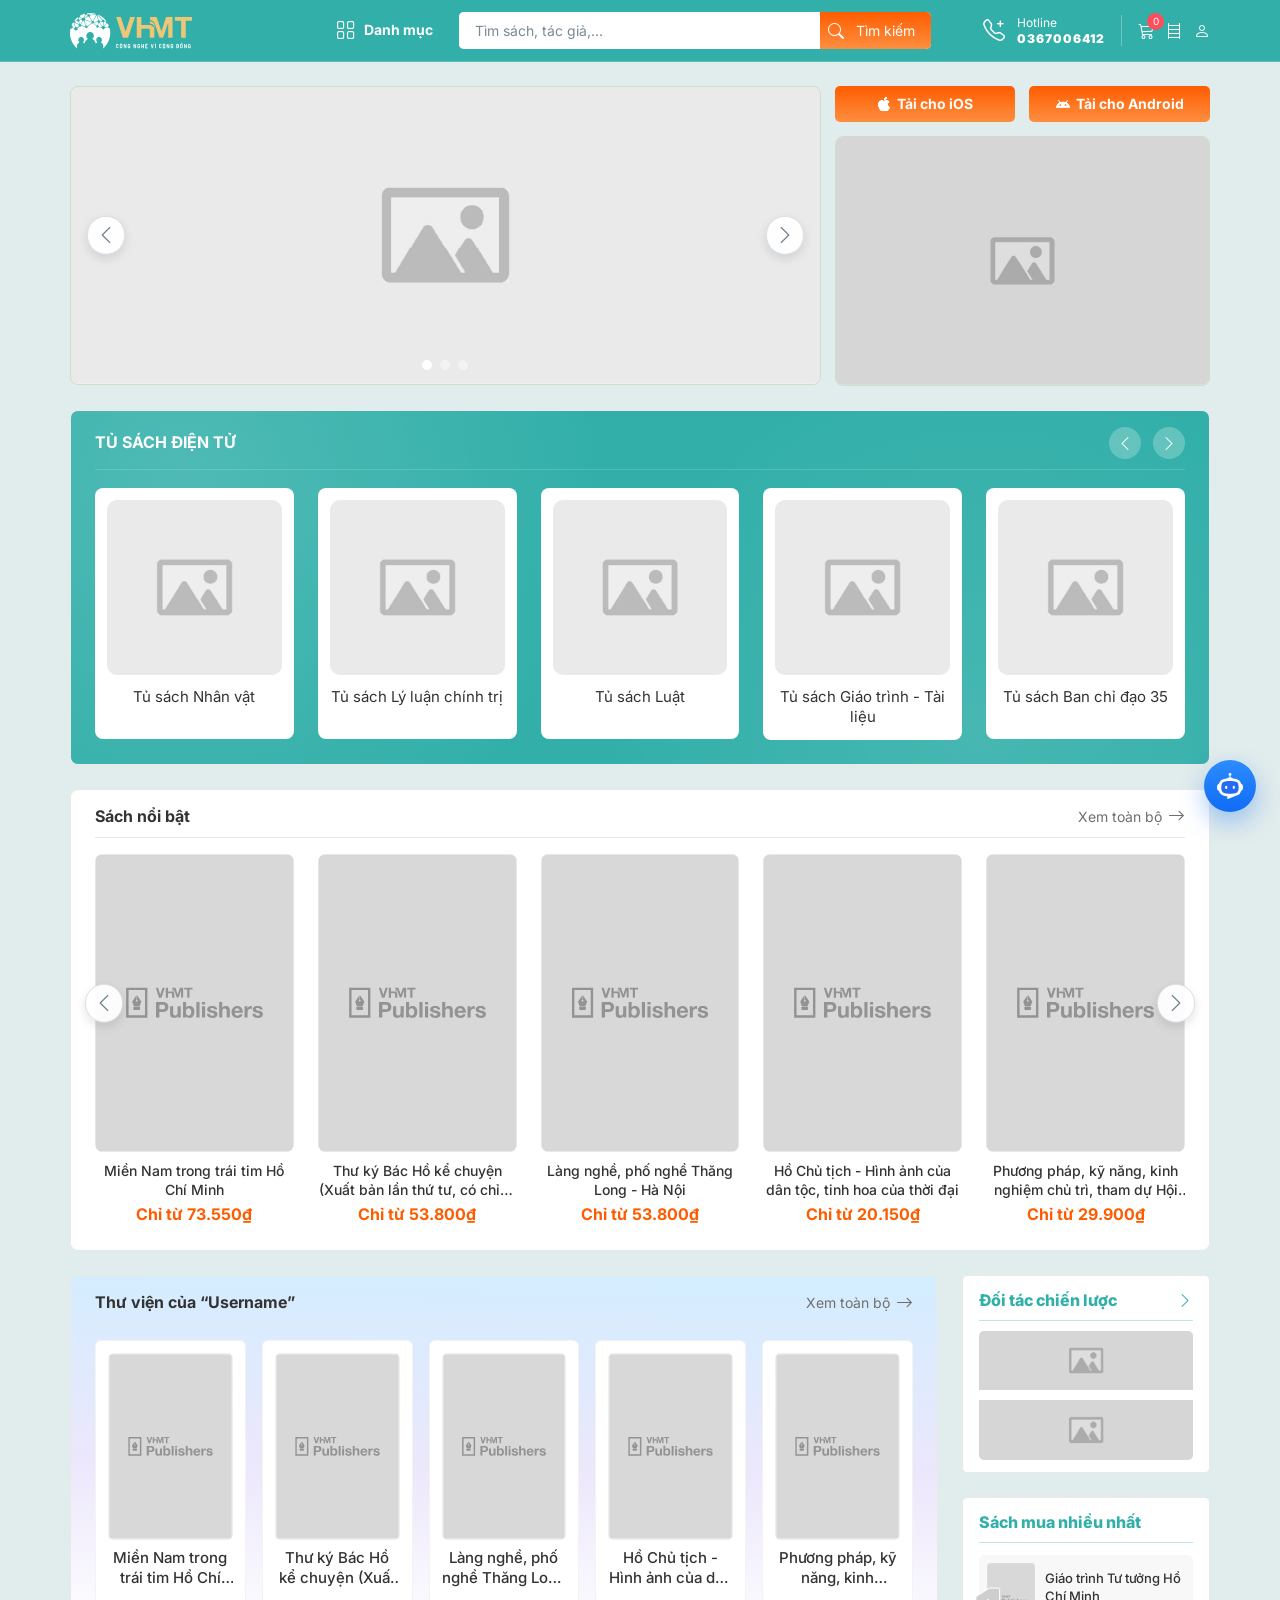
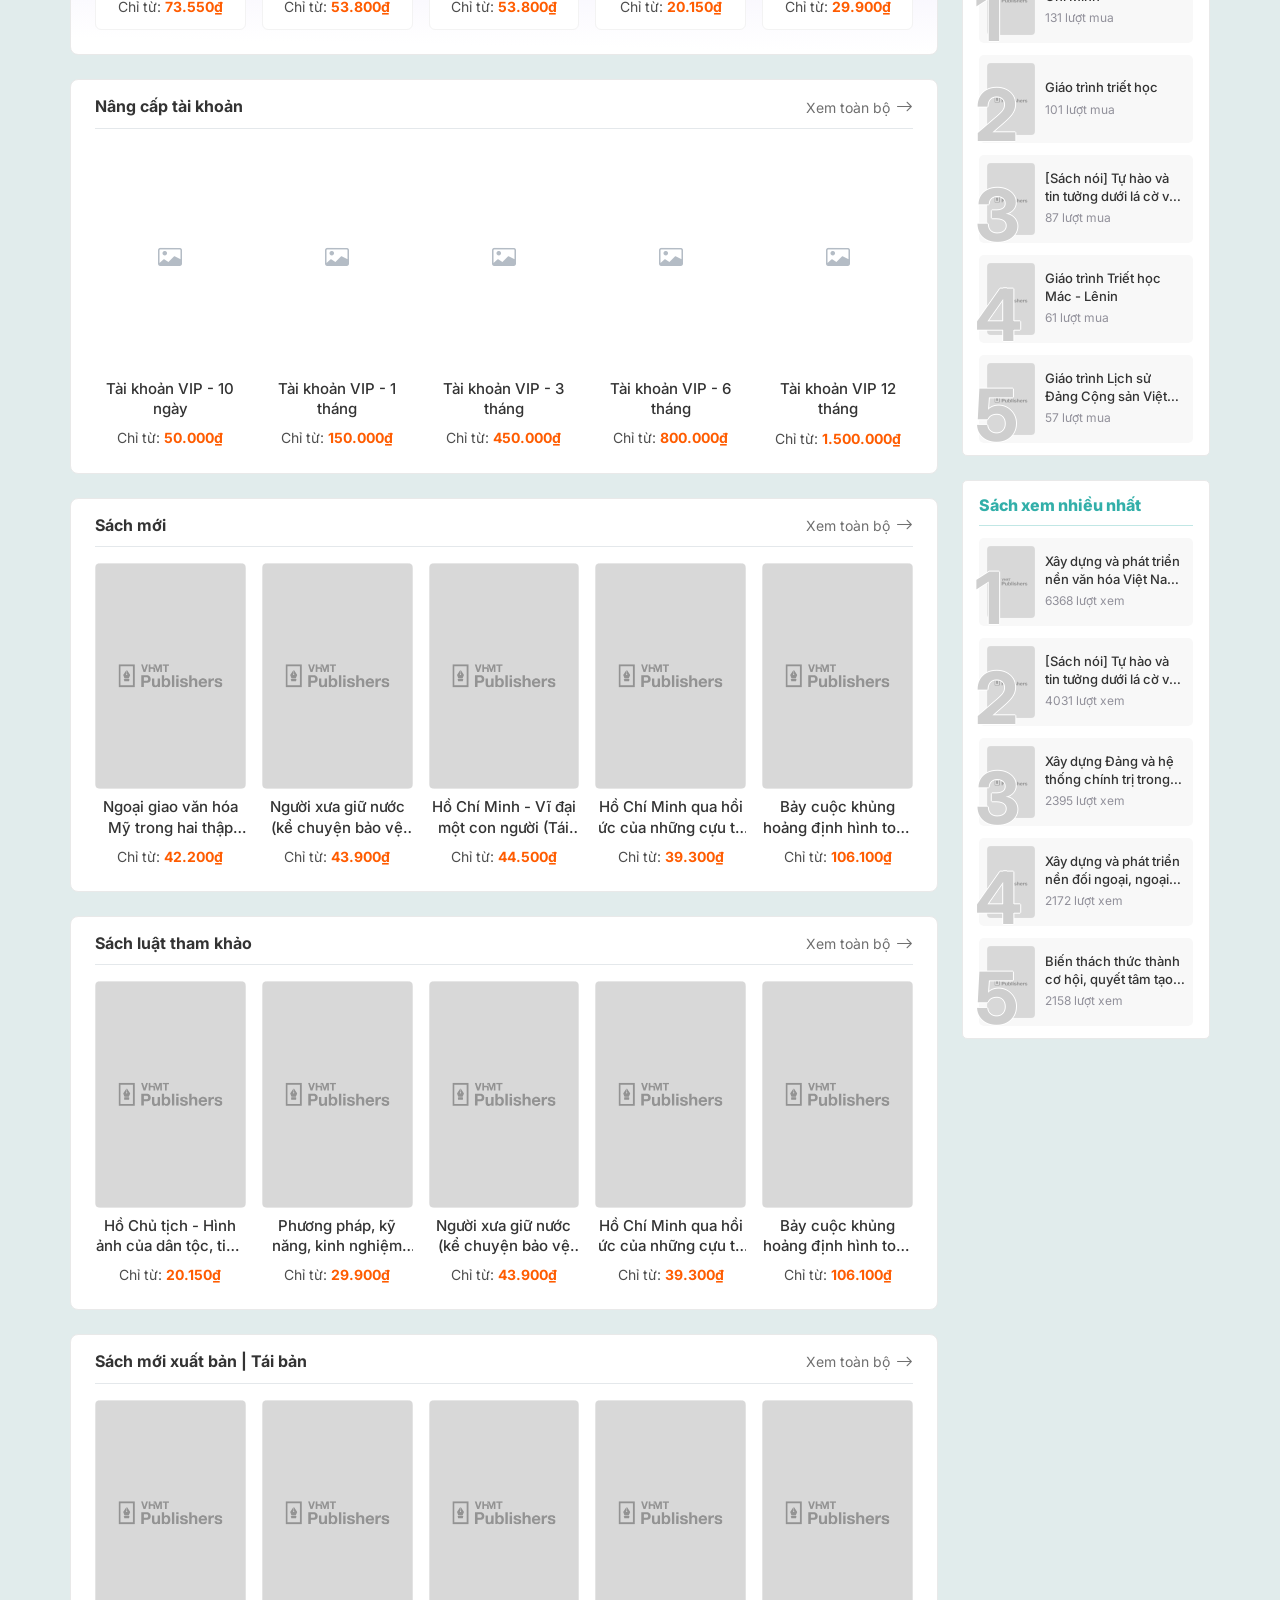
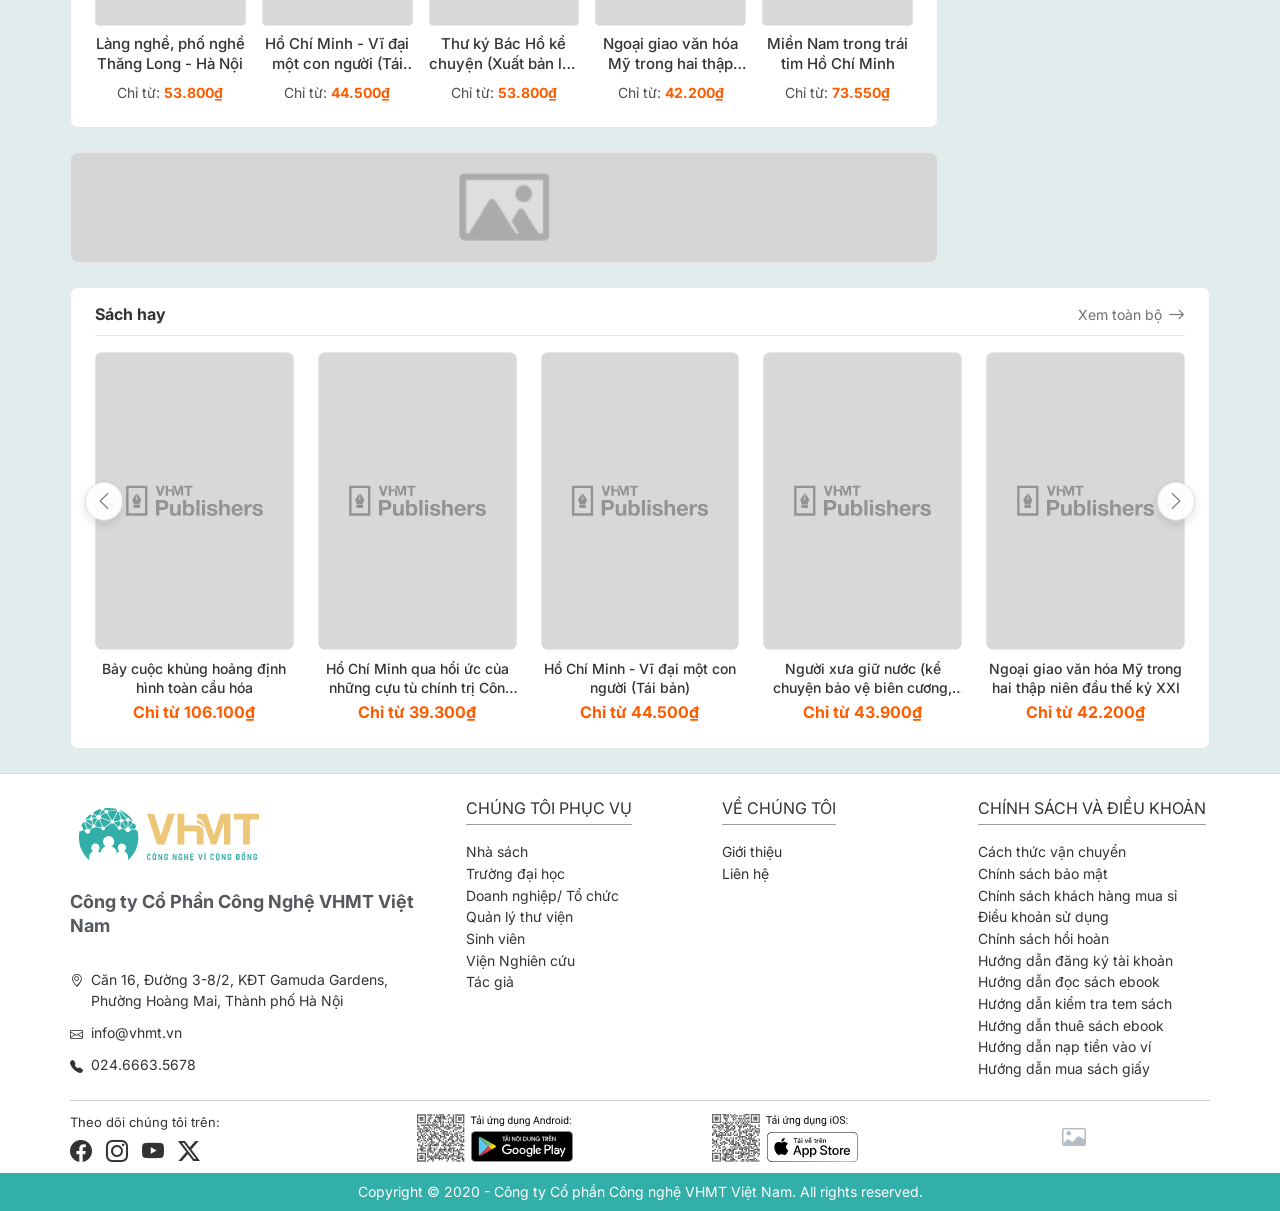
==== commit 166ee5b2: "Demoize links/assets and fix UTF-8 text rendering" ====
--- a/index.html
+++ b/index.html
@@ -41,12 +41,12 @@
           </span>
         </a>
         <div class="header-icons">
-          <a class="icon-btn cart" href="https://sachquocgia.vn/checkout/cart" target="_blank" rel="noreferrer" aria-label="Giỏ hàng">
+          <a class="icon-btn cart" href="#" target="_blank" rel="noreferrer" aria-label="Giỏ hàng">
             <i class="bi bi-cart3"></i>
             <em>0</em>
           </a>
-          <a class="icon-btn bookshelf" href="https://sachquocgia.vn/customer/purchased-book" target="_blank" rel="noreferrer" aria-label="Tủ sách"><i class="bi bi-bookshelf"></i></a>
-          <a class="icon-btn account" href="https://sachquocgia.vn/customer/login" target="_blank" rel="noreferrer" aria-label="Tài khoản"><i class="bi bi-person"></i></a>
+          <a class="icon-btn bookshelf" href="#" target="_blank" rel="noreferrer" aria-label="Tủ sách"><i class="bi bi-bookshelf"></i></a>
+          <a class="icon-btn account" href="#" target="_blank" rel="noreferrer" aria-label="Tài khoản"><i class="bi bi-person"></i></a>
         </div>
       </div>
     </div>
@@ -68,7 +68,7 @@
           <a href="https://play.google.com/store/apps/details?id=vn.vhmt.chinhtriqgsuthat" target="_blank" rel="noreferrer"><i class="bi bi-android"></i> Tải cho Android</a>
         </div>
         <div class="hero-side-banner">
-          <img class="lazy-image" data-src="https://images.sachquocgia.vn/Picture/2025/9/11/image-20250911095154901.jpg" src="[data-uri]" alt="Banner phụ" loading="lazy" decoding="async">
+          <img class="lazy-image" data-src="assets/img/hero-side-banner image-host.jpg" src="[data-uri]" alt="Banner phụ" loading="lazy" decoding="async">
         </div>
       </aside>
     </section>
@@ -93,7 +93,7 @@
     <section class="container featured-section">
       <div class="section-heading">
         <h3>Sách nổi bật</h3>
-        <a href="https://sachquocgia.vn/" target="_blank" rel="noreferrer">Xem toàn bộ <i class="bi bi-arrow-right" aria-hidden="true"></i></a>
+        <a href="#" target="_blank" rel="noreferrer">Xem toàn bộ <i class="bi bi-arrow-right" aria-hidden="true"></i></a>
       </div>
       <div class="featured-carousel">
         <button id="featured-prev" type="button" aria-label="Trước"><i class="bi bi-chevron-left"></i></button>
@@ -109,7 +109,7 @@
         <section class="book-block block-gradient">
           <div class="section-heading">
             <h3>Thư viện của “Username”</h3>
-            <a href="https://sachquocgia.vn/" target="_blank" rel="noreferrer">Xem toàn bộ <i class="bi bi-arrow-right" aria-hidden="true"></i></a>
+            <a href="#" target="_blank" rel="noreferrer">Xem toàn bộ <i class="bi bi-arrow-right" aria-hidden="true"></i></a>
           </div>
           <div id="library-books" class="book-grid five"></div>
         </section>
@@ -117,7 +117,7 @@
         <section class="book-block">
           <div class="section-heading">
             <h3>Nâng cấp tài khoản</h3>
-            <a href="https://sachquocgia.vn/" target="_blank" rel="noreferrer">Xem toàn bộ <i class="bi bi-arrow-right" aria-hidden="true"></i></a>
+            <a href="#" target="_blank" rel="noreferrer">Xem toàn bộ <i class="bi bi-arrow-right" aria-hidden="true"></i></a>
           </div>
           <div id="vip-books" class="book-grid five"></div>
         </section>
@@ -125,7 +125,7 @@
         <section class="book-block">
           <div class="section-heading">
             <h3>Sách mới</h3>
-            <a href="https://sachquocgia.vn/" target="_blank" rel="noreferrer">Xem toàn bộ <i class="bi bi-arrow-right" aria-hidden="true"></i></a>
+            <a href="#" target="_blank" rel="noreferrer">Xem toàn bộ <i class="bi bi-arrow-right" aria-hidden="true"></i></a>
           </div>
           <div id="section-new-books" class="book-grid five"></div>
         </section>
@@ -133,7 +133,7 @@
         <section class="book-block">
           <div class="section-heading">
             <h3>Sách luật tham khảo</h3>
-            <a href="https://sachquocgia.vn/" target="_blank" rel="noreferrer">Xem toàn bộ <i class="bi bi-arrow-right" aria-hidden="true"></i></a>
+            <a href="#" target="_blank" rel="noreferrer">Xem toàn bộ <i class="bi bi-arrow-right" aria-hidden="true"></i></a>
           </div>
           <div id="section-law-books" class="book-grid five"></div>
         </section>
@@ -141,13 +141,13 @@
         <section class="book-block">
           <div class="section-heading">
             <h3>Sách mới xuất bản | Tái bản</h3>
-            <a href="https://sachquocgia.vn/" target="_blank" rel="noreferrer">Xem toàn bộ <i class="bi bi-arrow-right" aria-hidden="true"></i></a>
+            <a href="#" target="_blank" rel="noreferrer">Xem toàn bộ <i class="bi bi-arrow-right" aria-hidden="true"></i></a>
           </div>
           <div id="section-reprint-books" class="book-grid five"></div>
         </section>
 
         <section class="mid-banner">
-          <img class="lazy-image" data-src="https://images.sachquocgia.vn/Picture/2023/11/7/image-20231107093334555.jpg" src="[data-uri]" alt="Banner trung tâm" loading="lazy" decoding="async">
+          <img class="lazy-image" data-src="assets/img/mid-banner image-host.jpg" src="[data-uri]" alt="Banner trung tâm" loading="lazy" decoding="async">
         </section>
       </div>
 
@@ -155,16 +155,16 @@
         <section class="side-card side-card-partners">
           <div class="side-card-head">
             <div class="side-title">Đối tác chiến lược</div>
-            <a class="side-card-more" href="https://sachquocgia.vn/" target="_blank" rel="noreferrer" aria-label="Xem tất cả đối tác">
+            <a class="side-card-more" href="#" target="_blank" rel="noreferrer" aria-label="Xem tất cả đối tác">
               <i class="bi bi-chevron-right"></i>
             </a>
           </div>
           <div class="partners-grid">
-            <a class="partner-item" href="https://sachquocgia.vn/" target="_blank" rel="noreferrer">
-              <img class="lazy-image" data-src="https://images.sachquocgia.vn/Picture/2024/3/21/image-2024032109473682.svg" src="[data-uri]" alt="Đối tác chiến lược 1" loading="lazy" decoding="async">
+            <a class="partner-item" href="#" target="_blank" rel="noreferrer">
+              <img class="lazy-image" data-src="assets/img/banner-partner.jpg" src="[data-uri]" alt="Đối tác chiến lược 1" loading="lazy" decoding="async">
             </a>
-            <a class="partner-item" href="https://ajc.sachquocgia.vn/tat-ca-danh-muc" target="_blank" rel="noreferrer">
-              <img class="lazy-image" data-src="https://images.sachquocgia.vn/Picture/2024/3/21/image-20240321224150103.svg" src="[data-uri]" alt="Đối tác chiến lược 2" loading="lazy" decoding="async">
+            <a class="partner-item" href="#" target="_blank" rel="noreferrer">
+              <img class="lazy-image" data-src="assets/img/banner-partner.jpg" src="[data-uri]" alt="Đối tác chiến lược 2" loading="lazy" decoding="async">
             </a>
           </div>
         </section>
@@ -203,7 +203,7 @@
     <section class="container featured-section good-books-section">
       <div class="section-heading">
         <h3>Sách hay</h3>
-        <a href="https://sachquocgia.vn/" target="_blank" rel="noreferrer">Xem toàn bộ <i class="bi bi-arrow-right" aria-hidden="true"></i></a>
+        <a href="#" target="_blank" rel="noreferrer">Xem toàn bộ <i class="bi bi-arrow-right" aria-hidden="true"></i></a>
       </div>
       <div class="featured-carousel">
         <button id="good-books-prev" type="button" aria-label="Trước"><i class="bi bi-chevron-left"></i></button>
@@ -304,3 +304,7 @@
 
 
 
+
+
+
+
--- a/assets/css/styles.css
+++ b/assets/css/styles.css
@@ -1,3 +1,5 @@
+﻿@import url("https://fonts.googleapis.com/css2?family=Inter:wght@400;500;600;700;800&display=swap");
+
 :root {
   /* Color primitives */
   --green-50: #eef7ee;
@@ -38,8 +40,8 @@
   --gradient-brand: linear-gradient(180deg, var(--color-brand-accent), var(--color-brand-accent-soft));
 
   /* Typography tokens */
-  --font-family-base: "Roboto", sans-serif;
-  --font-family-heading: "Roboto", sans-serif;
+  --font-family-base: "Inter", sans-serif;
+  --font-family-heading: "Inter", sans-serif;
   --font-weight-regular: 400;
   --font-weight-medium: 500;
   --font-weight-bold: 700;
@@ -570,19 +572,26 @@
   border-radius: 8px;
   border: 1px solid #cddfc9;
   overflow: hidden;
+  touch-action: pan-y;
 }
 
 .hero-slides {
   position: relative;
+  display: flex;
   height: 100%;
+  width: 100%;
+  transition: transform 0.45s ease;
+  will-change: transform;
 }
 
 .hero-slide {
-  position: absolute;
-  inset: 0;
-  opacity: 0;
-  transition: opacity 0.45s ease;
+  position: relative;
+  inset: auto;
+  opacity: 1;
   background-color: transparent;
+  flex: 0 0 100%;
+  min-width: 100%;
+  height: 100%;
 }
 
 .hero-slide:nth-child(1),
@@ -592,7 +601,6 @@
 }
 
 .hero-slide.active {
-  opacity: 1;
   z-index: 1;
 }
 
@@ -925,12 +933,12 @@
 
 #detail-related-prev,
 #detail-topic-prev {
-  left: -10px;
+  left: 0;
 }
 
 #detail-related-next,
 #detail-topic-next {
-  right: -10px;
+  right: 0;
 }
 
 .featured-carousel button:hover,
@@ -1175,6 +1183,8 @@
   grid-template-columns: 1fr;
   gap: 10px;
   margin-top: 10px;
+  border-radius: 5px;
+  overflow: hidden;
 }
 
 .side-card-rank-tabs {
@@ -1329,17 +1339,21 @@
   padding: 0;
   list-style: none;
   display: flex;
-  flex-wrap: wrap;
+  flex-wrap: nowrap;
   align-items: center;
   gap: 8px;
   font-size: 13px;
   color: #788792;
+  overflow: hidden;
+  white-space: nowrap;
 }
 
 .breadcrumb li {
   display: inline-flex;
   align-items: center;
   gap: 8px;
+  min-width: 0;
+  flex: 0 0 auto;
 }
 
 .breadcrumb li + li::before {
@@ -1350,11 +1364,27 @@
 
 .breadcrumb a {
   color: #687884;
+  display: inline-block;
+  min-width: 0;
+  max-width: 100%;
+  overflow: hidden;
+  text-overflow: ellipsis;
+  white-space: nowrap;
 }
 
 .breadcrumb a:hover,
 .breadcrumb a:focus-visible {
   color: var(--primary);
+}
+
+.breadcrumb li:last-child {
+  display: block;
+  flex: 1 1 auto;
+  min-width: 0;
+  max-width: 100%;
+  overflow: hidden;
+  text-overflow: ellipsis;
+  white-space: nowrap;
 }
 
 .detail-layout {
@@ -1724,8 +1754,12 @@
   gap: 6px;
 }
 
-.detail-toc li {
-  padding-left: 2px;
+
+
+#detail-intro p,
+#detail-toc .detail-toc li {
+  font-size: 16px;
+  line-height: 1.7;
 }
 
 .detail-related-section .featured-carousel {
@@ -2013,7 +2047,7 @@
   }
 }
 
-@media (max-width: 900px) {
+@media (max-width: 1028px) {
   .header-row {
     grid-template-columns: minmax(0, 1fr) auto;
     grid-template-areas:
@@ -2040,10 +2074,11 @@
     gap: 8px;
     align-items: center;
     border-radius: 0;
-    padding: 10px 0;
+    width: auto;
+    margin-left: calc(-1 * var(--container-gutter));
+    margin-right: calc(-1 * var(--container-gutter));
+    padding: 10px var(--container-gutter);
     background: #fff;
-    width: 100%;
-    margin: 0;
   }
 
   .category-dropdown-wrap {
@@ -2239,14 +2274,14 @@
   #good-books-prev,
   #detail-related-prev,
   #detail-topic-prev {
-    left: -6px;
+    left: 0;
   }
 
   #featured-next,
   #good-books-next,
   #detail-related-next,
   #detail-topic-next {
-    right: -6px;
+    right: 0;
   }
 
   .shelf-book {
@@ -2318,14 +2353,14 @@
   #good-books-prev,
   #detail-related-prev,
   #detail-topic-prev {
-    left: -2px;
+    left: 0;
   }
 
   #featured-next,
   #good-books-next,
   #detail-related-next,
   #detail-topic-next {
-    right: -2px;
+    right: 0;
   }
 
   .shelf-heading-actions {
@@ -2418,27 +2453,13 @@
     display: flex;
     flex-direction: row;
     grid-area: search;
-    width: 100%;
-    margin: 0;
-    padding: 10px 0;
-    background: transparent;
+    width: auto;
+    margin-left: calc(-1 * var(--container-gutter));
+    margin-right: calc(-1 * var(--container-gutter));
+    padding: 10px var(--container-gutter);
+    background: #fff;
     gap: 8px;
     align-items: center;
-    position: relative;
-    z-index: 0;
-  }
-
-  .header-search-group::before {
-    content: "";
-    position: absolute;
-    top: 0;
-    bottom: 0;
-    left: 50%;
-    width: 100vw;
-    transform: translateX(-50%);
-    background: #fff;
-    z-index: -1;
-    pointer-events: none;
   }
 
   .search-wrap {
@@ -2581,7 +2602,7 @@
 
 @media (max-width: 768px) {
   .container {
-    width: min(1232px, calc(100% - 16px));
+    width: min(1232px, calc(100% - (var(--container-gutter) * 2)));
   }
 
   .hero-main {
@@ -2783,7 +2804,7 @@
     width: 100%;
     height: 100%;
     aspect-ratio: auto;
-    object-fit: contain;
+    object-fit: cover;
   }
 
   .hero-side,
@@ -4044,7 +4065,7 @@
 
   .detail-page-v2 .bd-gallery-col {
     width: 100%;
-    max-width: 520px;
+    max-width: 100%;
     margin-left: auto;
     margin-right: auto;
   }
@@ -4135,6 +4156,51 @@
 }
 
 @media (max-width: 768px) {
+  .detail-page-v2 .main-col,
+  .detail-page-v2 .bd-product-card {
+    width: 100%;
+    max-width: 100%;
+    min-width: 0;
+    overflow-x: hidden;
+  }
+
+  .detail-page-v2 .bd-product-grid,
+  .detail-page-v2 .bd-gallery-col,
+  .detail-page-v2 .bd-summary-col,
+  .detail-page-v2 .bd-thumb-list {
+    width: 100%;
+    max-width: 100%;
+    min-width: 0;
+  }
+
+  .detail-page-v2 .bd-summary-head h1 {
+    overflow-wrap: anywhere;
+    word-break: break-word;
+  }
+
+  .detail-page-v2 .bd-meta-line,
+  .detail-page-v2 .bd-variant-card,
+  .detail-page-v2 .bd-variant-row,
+  .detail-page-v2 #detail-active-price {
+    max-width: 100%;
+    min-width: 0;
+  }
+
+  .detail-page-v2 .bd-cover-frame {
+    width: 100%;
+    max-width: 100%;
+    margin-left: auto;
+    margin-right: auto;
+  }
+
+  .detail-page-v2 .bd-thumb-list {
+    display: none !important;
+  }
+
+  .detail-page-v2 .bd-gallery-col {
+    gap: 10px;
+  }
+
   .detail-page-v2 .bd-tabs .detail-tabs-nav {
     padding: 0 10px;
   }
@@ -4240,9 +4306,47 @@
     font-size: 16px;
     margin-top: -2px;
   }
+
+  /* Detail mobile: unify body typography for easier reading */
+  .detail-page-v2 .bd-product-card p,
+  .detail-page-v2 .bd-product-card span,
+  .detail-page-v2 .bd-product-card strong,
+  .detail-page-v2 .bd-product-card li,
+  .detail-page-v2 .bd-product-card a,
+  .detail-page-v2 .bd-product-card button,
+  .detail-page-v2 .bd-secondary-main p,
+  .detail-page-v2 .bd-secondary-main span,
+  .detail-page-v2 .bd-secondary-main strong,
+  .detail-page-v2 .bd-secondary-main li,
+  .detail-page-v2 .bd-secondary-main a,
+  .detail-page-v2 .bd-secondary-main button,
+  .detail-page-v2 .bd-secondary-side p,
+  .detail-page-v2 .bd-secondary-side span,
+  .detail-page-v2 .bd-secondary-side strong,
+  .detail-page-v2 .bd-secondary-side li,
+  .detail-page-v2 .bd-secondary-side a,
+  .detail-page-v2 .bd-secondary-side button,
+  .detail-page-v2 .bd-comment-card p,
+  .detail-page-v2 .bd-comment-card span,
+  .detail-page-v2 .bd-comment-card strong,
+  .detail-page-v2 .bd-comment-card a {
+    font-size: 16px !important;
+    line-height: 1.55;
+  }
 }
 
 @media (max-width: 480px) {
+  .detail-page-v2 .bd-cover-frame {
+    width: 100%;
+    max-width: 100%;
+  }
+
+  .detail-page-v2 .bd-thumb-btn,
+  .detail-page-v2 .bd-thumb-btn-more {
+    flex: 0 0 calc((100% - 16px) / 3);
+    max-width: calc((100% - 16px) / 3);
+  }
+
   .detail-page-v2 .bd-gallery-nav {
     width: 40px;
     height: 40px;
@@ -4258,20 +4362,43 @@
   }
 
   .detail-page-v2 .bd-info-row {
-    grid-template-columns: 116px minmax(0, 1fr);
+    grid-template-columns: minmax(132px, 42%) minmax(0, 1fr);
     gap: 6px;
     padding: 9px 10px;
     align-items: start;
   }
 
   .detail-page-v2 .bd-info-row strong {
-    white-space: nowrap;
+    white-space: normal;
+    align-items: flex-start;
   }
 
   .detail-page-v2 .bd-select-control,
   .detail-page-v2 .bd-qty-control input,
   .detail-page-v2 .bd-publisher-row span {
     font-size: 14px;
+  }
+
+  .detail-page-v2 .bd-variant-row {
+    grid-template-columns: minmax(0, 1fr) 40px;
+  }
+
+  .detail-page-v2 .bd-variant-row.active .bd-variant-left {
+    grid-template-columns: minmax(0, 1fr) auto;
+    column-gap: 8px;
+  }
+
+  .detail-page-v2 .bd-variant-row.active .bd-variant-price-group {
+    justify-self: end;
+    min-width: 0;
+  }
+
+  .detail-page-v2 .bd-variant-row .bd-variant-price-group strong {
+    font-size: 16px;
+  }
+
+  .detail-page-v2 .bd-variant-row.active .bd-old-price {
+    display: none;
   }
 }
 
@@ -4312,6 +4439,18 @@
   overflow: hidden;
   transform: translateZ(0);
   border: 0;
+}
+
+.ai-chatbot-fab::after {
+  content: "";
+  position: absolute;
+  inset: -6px;
+  border-radius: 50%;
+  border: 2px solid rgba(45, 140, 255, 0.42);
+  opacity: 0;
+  transform: scale(0.96);
+  pointer-events: none;
+  animation: aiFabPulse 2.2s ease-out infinite;
 }
 
 .ai-chatbot-fab-glass {
@@ -4359,48 +4498,17 @@
   width: 26px;
   height: 26px;
   object-fit: contain;
-  opacity: 0;
-  transform: scale(0.65);
-}
-
-.ai-chatbot-fab.is-intro-playing {
-  animation: aiFabDrift 2.4s cubic-bezier(0.2, 0.7, 0.25, 1) infinite;
-}
-
-.ai-chatbot-fab.is-intro-playing .ai-chatbot-fab-glass {
   opacity: 1;
   transform: scale(1);
-  animation: aiGlassShift 2.3s ease-in-out infinite;
-}
-
-.ai-chatbot-fab.is-intro-playing .ai-chatbot-fab-orb {
-  animation: aiSiriCore 1.15s ease-in-out infinite;
-}
-
-.ai-chatbot-fab.is-intro-playing .ai-chatbot-fab-orb::before {
-  animation: aiSiriRing 1.6s ease-out infinite;
-}
-
-.ai-chatbot-fab.is-intro-playing .ai-chatbot-fab-orb::after {
-  animation: aiSiriRing 1.6s ease-out infinite 0.45s;
-}
-
-.ai-chatbot-fab.is-intro-done .ai-chatbot-fab-orb {
-  opacity: 0;
-  transform: scale(1.58);
-  transition: opacity 0.52s ease, transform 0.52s ease;
-}
-
-.ai-chatbot-fab.is-intro-done .ai-chatbot-fab-glass {
-  opacity: 0;
-  transform: scale(1.28);
-  transition: opacity 0.5s ease, transform 0.5s ease;
-}
-
-.ai-chatbot-fab.is-intro-done .ai-chatbot-fab-icon {
-  opacity: 1;
-  transform: scale(1);
-  transition: opacity 0.44s ease, transform 0.44s ease;
+}
+
+.ai-chatbot-fab-glass,
+.ai-chatbot-fab-orb {
+  display: none;
+}
+
+.ai-chatbot-fab.is-attention {
+  animation: aiFabAttention 1.25s ease-in-out infinite;
 }
 
 @keyframes aiFabDrift {
@@ -4415,6 +4523,33 @@
   100% {
     transform: translateY(0) scale(1);
     box-shadow: 0 12px 26px rgba(15, 108, 246, 0.34);
+  }
+}
+
+@keyframes aiFabPulse {
+  0% {
+    opacity: 0.52;
+    transform: scale(0.92);
+  }
+  70% {
+    opacity: 0;
+    transform: scale(1.3);
+  }
+  100% {
+    opacity: 0;
+    transform: scale(1.36);
+  }
+}
+
+@keyframes aiFabAttention {
+  0% {
+    transform: scale(1);
+  }
+  50% {
+    transform: scale(1.14);
+  }
+  100% {
+    transform: scale(1);
   }
 }
 
@@ -4483,7 +4618,10 @@
 }
 
 .ai-chatbot-panel.is-expanded {
-  width: min(820px, calc(100vw - 40px));
+  width: min(1080px, calc(100vw - 32px));
+  height: min(900px, calc(100vh - 32px));
+  right: 16px;
+  bottom: 16px;
 }
 
 .ai-chatbot-head {
@@ -4491,16 +4629,16 @@
   align-items: center;
   justify-content: space-between;
   gap: 12px;
-  padding: 14px 16px;
-  border-bottom: 1px solid var(--ai-line);
-  background: #fff;
+  padding: 14px 18px;
+  border-bottom: 0;
+  background: linear-gradient(180deg, #2d6ce8 0%, #134bc5 100%);
 }
 
 .ai-chatbot-title {
   display: inline-flex;
   align-items: center;
   gap: 10px;
-  color: var(--ai-text);
+  color: #fff;
 }
 
 .ai-chatbot-title strong {
@@ -4509,19 +4647,19 @@
 }
 
 .ai-chatbot-title-icon {
-  width: 40px;
-  height: 40px;
-  border-radius: 50%;
-  background: linear-gradient(180deg, #2d8cff 0%, #0f6cf6 100%);
-  box-shadow: 0 8px 16px rgba(15, 108, 246, 0.28);
+  width: 32px;
+  height: 32px;
+  border-radius: 0;
+  background: transparent;
+  box-shadow: none;
   display: inline-flex;
   align-items: center;
   justify-content: center;
 }
 
 .ai-chatbot-title-icon img {
-  width: 22px;
-  height: 22px;
+  width: 32px;
+  height: 32px;
   object-fit: contain;
 }
 
@@ -4543,8 +4681,8 @@
   height: 38px;
   border-radius: 50%;
   border: 0;
-  background: #f3f5f8;
-  color: #111827;
+  background: rgba(255, 255, 255, 0.94);
+  color: #0f172a;
   display: inline-flex;
   align-items: center;
   justify-content: center;
@@ -4557,7 +4695,7 @@
 }
 
 .ai-chatbot-empty {
-  padding: 18px 18px 8px;
+  padding: 48px 12px 6px;
   text-align: center;
 }
 
@@ -4566,36 +4704,51 @@
 }
 
 .ai-chatbot-empty-icon {
-  width: 56px;
-  height: 56px;
-  margin: 0 auto 10px;
-  border-radius: 16px;
-  background: linear-gradient(180deg, #ffd27b 0%, #f59e0b 100%);
+  width: 60px;
+  height: 60px;
+  margin: 0 auto 8px;
+  border-radius: 12px;
+  background: linear-gradient(180deg, #2d8cff 0%, #0f6cf6 100%);
   color: #fff;
-  font-size: 28px;
+  box-shadow: 0 8px 16px rgba(15, 108, 246, 0.2);
   display: grid;
   place-items: center;
+}
+
+.ai-chatbot-empty-icon img {
+  width: 34px;
+  height: 34px;
+  object-fit: contain;
 }
 
 .ai-chatbot-empty h4 {
   margin: 0;
-  font-size: 40px;
-  font-size: clamp(30px, 3vw, 46px);
+  max-width: 620px;
+  margin-inline: auto;
+  font-size: 16px;
+  line-height: 1.45;
+  font-weight: 700;
   color: #0f172a;
 }
 
 .ai-chatbot-empty p {
-  margin: 8px auto 0;
-  max-width: 320px;
-  font-size: 16px;
+  margin: 14px auto 0;
+  max-width: 640px;
+  font-size: 14px;
+  line-height: 1.45;
+  font-weight: 400;
   color: #6b7280;
 }
 
 .ai-chatbot-thread {
   min-height: 0;
-  overflow: auto;
-  padding: 12px 16px;
-  display: grid;
+  overflow-y: scroll;
+  overflow-x: hidden;
+  scrollbar-gutter: stable;
+  padding: 20px 16px 14px;
+  display: flex;
+  flex-direction: column;
+  justify-content: flex-start;
   gap: 10px;
 }
 
@@ -4604,7 +4757,7 @@
 }
 
 .ai-msg-user {
-  justify-content: flex-end;
+  justify-content: flex-start;
 }
 
 .ai-msg-bot {
@@ -4613,70 +4766,104 @@
 
 .ai-msg-bubble {
   max-width: 88%;
-  border-radius: 14px;
+  border-radius: 22px;
   padding: 10px 12px;
   font-size: 14px;
   line-height: 1.45;
 }
 
 .ai-msg-user .ai-msg-bubble {
-  background: var(--ai-user-bubble);
+  background: #dbe0e7;
+  color: #1e293b;
+}
+
+.ai-msg-bot .ai-msg-bubble {
+  background: rgba(15, 108, 246, 0.1);
+  color: #111827;
+}
+
+.ai-chatbot-thread::-webkit-scrollbar {
+  width: 8px;
+}
+
+.ai-chatbot-thread::-webkit-scrollbar-thumb {
+  background: rgba(100, 116, 139, 0.55);
+  border-radius: 999px;
+}
+
+.ai-chatbot-thread::-webkit-scrollbar-track {
+  background: rgba(226, 232, 240, 0.7);
+  border-radius: 999px;
+}
+
+.ai-msg-user-query {
+  gap: 12px;
+  align-items: flex-start;
+}
+
+.ai-msg-avatar {
+  width: 48px;
+  height: 48px;
+  margin-top: 2px;
+  border-radius: 50%;
+  background: linear-gradient(180deg, #efb73a 0%, #b77300 100%);
   color: #fff;
-}
-
-.ai-msg-bot .ai-msg-bubble {
-  background: var(--ai-bot-bubble);
-  color: #111827;
-}
-
-.ai-msg-typing {
-  gap: 6px;
-  padding: 8px 10px;
-  width: fit-content;
-  border-radius: 999px;
-  background: #eef2f7;
-}
-
-.ai-msg-typing span {
-  width: 7px;
-  height: 7px;
-  border-radius: 50%;
-  background: #94a3b8;
-  animation: aiTyping 1.15s infinite ease-in-out;
-}
-
-.ai-msg-typing span:nth-child(2) {
-  animation-delay: 0.14s;
-}
-
-.ai-msg-typing span:nth-child(3) {
-  animation-delay: 0.28s;
-}
-
-@keyframes aiTyping {
-  0%, 80%, 100% { transform: translateY(0); opacity: 0.6; }
-  40% { transform: translateY(-4px); opacity: 1; }
+  display: inline-flex;
+  align-items: center;
+  justify-content: center;
+  flex: 0 0 48px;
+}
+
+.ai-msg-avatar i {
+  font-size: 23px;
+  line-height: 1;
+}
+
+.ai-msg-status .ai-msg-bubble {
+  background: #1e57d8;
+  color: #fff;
+  max-width: 84%;
+  margin-left: 60px;
 }
 
 .ai-chatbot-starters {
-  padding: 8px 16px 12px;
-  display: grid;
-  gap: 8px;
+  padding: 10px 24px 16px;
+  display: grid;
+  gap: 10px;
+}
+
+.ai-chatbot-starters.is-hidden {
+  display: none;
 }
 
 .ai-chatbot-starters button {
   border: 1px solid var(--ai-line);
-  border-radius: 12px;
-  background: #f7f8fb;
+  border-radius: 16px;
+  background: #eef1f7;
   text-align: left;
-  padding: 10px 12px;
+  padding: 12px 14px;
   font-size: 14px;
+  line-height: 1.35;
+  font-weight: 600;
   color: #111827;
+  display: grid;
+  grid-template-columns: 28px minmax(0, 1fr);
+  align-items: center;
+  gap: 12px;
+}
+
+.ai-chatbot-starters button i {
+  font-size: 16px;
+  color: #64748b;
+}
+
+.ai-chatbot-starters button span {
+  display: block;
 }
 
 .ai-chatbot-composer {
   border-top: 1px solid var(--ai-line);
-  padding: 10px 12px 12px;
+  padding: 12px 14px 14px;
   display: grid;
   grid-template-columns: 1fr auto;
   gap: 8px;
@@ -4693,12 +4880,14 @@
   resize: none;
   height: 42px;
   min-height: 42px;
-  max-height: 110px;
-  border: 1px solid rgba(25, 118, 243, 0.3);
-  background: rgba(25, 118, 243, 0.08);
-  border-radius: 12px;
+  max-height: 180px;
+  overflow-y: hidden;
+  border: 1px solid #e2e8f0;
+  background: #f3f4f6;
+  border-radius: 20px;
   padding: 10px 44px 10px 12px;
   font-size: 14px;
+  color: #334155;
   line-height: 1.4;
   width: 100%;
 }
@@ -4716,7 +4905,7 @@
   transform: translateY(-50%);
   width: 18px;
   height: 18px;
-  opacity: 0.8;
+  opacity: 0.75;
   pointer-events: none;
 }
 
@@ -4733,6 +4922,9 @@
   border: 0;
   background: var(--ai-blue);
   color: #fff;
+  display: inline-flex;
+  align-items: center;
+  justify-content: center;
 }
 
 .ai-file-list,
@@ -4797,6 +4989,463 @@
   font-size: 13px;
 }
 
+.ai-knowledge-card {
+  display: grid;
+  gap: 10px;
+}
+
+.ai-discipline-section {
+  display: grid;
+  gap: 6px;
+}
+
+.ai-discipline-section h5 {
+  margin: 2px 0 0;
+  font-size: 16px;
+  line-height: 1.4;
+  color: #111827;
+}
+
+.ai-discipline-section p {
+  margin: 0;
+  font-size: 14px;
+  line-height: 1.55;
+  color: #1f2937;
+}
+
+.ai-inline-fig {
+  border: 0;
+  background: #f1f5f9;
+  color: #4b5563;
+  border-radius: 999px;
+  padding: 2px 9px;
+  font-size: 12px;
+  line-height: 1.3;
+  vertical-align: baseline;
+}
+
+.ai-inline-fig:hover {
+  background: #e2e8f0;
+}
+
+.ai-knowledge-title {
+  margin: 0;
+  font-weight: 700;
+  color: #111827;
+}
+
+.ai-knowledge-book {
+  margin: 0;
+  font-size: 14px;
+  color: #1f2937;
+}
+
+.ai-knowledge-publication {
+  margin: 0;
+  padding: 0;
+  list-style: none;
+  border: 1px solid #e5e7eb;
+  border-radius: 10px;
+  overflow: hidden;
+}
+
+.ai-knowledge-publication li {
+  display: grid;
+  grid-template-columns: 112px 1fr;
+  gap: 8px;
+  padding: 8px 10px;
+  border-bottom: 1px solid #edf0f4;
+}
+
+.ai-knowledge-publication li:last-child {
+  border-bottom: 0;
+}
+
+.ai-knowledge-publication span {
+  font-size: 13px;
+  color: #6b7280;
+}
+
+.ai-knowledge-publication strong {
+  font-size: 13px;
+  color: #111827;
+}
+
+.ai-knowledge-section h5 {
+  margin: 0 0 6px;
+  font-size: 14px;
+  color: #111827;
+}
+
+.ai-knowledge-section ol {
+  margin: 0;
+  padding-left: 18px;
+  display: grid;
+  gap: 8px;
+}
+
+.ai-knowledge-section li p {
+  margin: 0;
+  color: #1f2937;
+}
+
+.ai-fig-tags {
+  margin-top: 6px;
+  display: flex;
+  flex-wrap: wrap;
+  gap: 6px;
+}
+
+.ai-fig-tag {
+  border-radius: 999px;
+  background: #eef2ff;
+  color: #334155;
+  font-size: 12px;
+  line-height: 1;
+  padding: 5px 8px;
+}
+
+.ai-figure-grid {
+  display: grid;
+  grid-template-columns: repeat(3, minmax(0, 1fr));
+  gap: 8px;
+}
+
+.ai-figure-card {
+  border: 1px solid #dbe3ef;
+  border-radius: 10px;
+  background: linear-gradient(160deg, #f8fbff 0%, #ecf5ff 100%);
+  padding: 8px;
+  min-height: 68px;
+  display: grid;
+  align-content: start;
+  gap: 6px;
+}
+
+.ai-figure-badge {
+  display: inline-flex;
+  align-items: center;
+  justify-content: center;
+  width: fit-content;
+  padding: 3px 8px;
+  border-radius: 999px;
+  background: #0ea5e9;
+  color: #fff;
+  font-size: 11px;
+  line-height: 1;
+  font-weight: 700;
+}
+
+.ai-figure-card p {
+  margin: 0;
+  font-size: 12px;
+  line-height: 1.35;
+  color: #334155;
+}
+
+.ai-figure-card-btn {
+  text-align: left;
+  cursor: pointer;
+}
+
+.ai-figure-card-btn:hover {
+  border-color: #99b8f2;
+  transform: translateY(-1px);
+}
+
+.ai-quote-title {
+  margin: 6px 0 0;
+  font-size: 15px;
+  color: #0f172a;
+}
+
+.ai-quote-image-grid {
+  display: grid;
+  grid-template-columns: repeat(3, minmax(0, 1fr));
+  gap: 10px;
+}
+
+.ai-quote-image-card {
+  border: 1px solid #dbe3ef;
+  border-radius: 10px;
+  background: #fff;
+  padding: 6px;
+  text-align: left;
+  display: grid;
+  gap: 6px;
+  cursor: pointer;
+}
+
+.ai-quote-image-card img {
+  width: 100%;
+  aspect-ratio: 4 / 3;
+  object-fit: cover;
+  border-radius: 8px;
+}
+
+.ai-quote-image-card span {
+  font-size: 12px;
+  color: #334155;
+}
+
+.ai-related-pdf-list {
+  display: grid;
+  grid-template-columns: repeat(3, minmax(0, 1fr));
+  gap: 8px;
+}
+
+.ai-related-pdf-chip {
+  width: 100%;
+  max-width: 100%;
+  text-align: left;
+}
+
+.ai-report-cta-chip {
+  margin-top: 14px;
+  border: 1px solid rgba(37, 99, 235, 0.3);
+  border-radius: 999px;
+  background: #fff;
+  color: #2563eb;
+  padding: 10px 18px;
+  display: inline-flex;
+  align-items: center;
+  gap: 10px;
+  width: fit-content;
+  max-width: 100%;
+  font-size: 16px;
+  font-weight: 700;
+  letter-spacing: 0;
+  white-space: nowrap;
+  cursor: pointer;
+}
+
+.ai-report-cta-chip i {
+  font-size: 20px;
+  line-height: 1;
+}
+
+.ai-report-cta-chip:hover {
+  background: #f8fbff;
+}
+
+.ai-knowledge-source {
+  display: inline-flex;
+  align-items: center;
+  gap: 8px;
+  width: fit-content;
+  border: 1px solid #dbe3ef;
+  border-radius: 10px;
+  background: #fff;
+  padding: 8px 10px;
+  font-size: 13px;
+  color: #1f2937;
+}
+
+.ai-fig-modal {
+  width: min(1380px, 100%);
+  max-height: min(86vh, 980px);
+  grid-template-rows: auto 1fr auto;
+}
+
+.ai-fig-body {
+  background: #fff;
+  padding: 22px 26px 12px;
+}
+
+.ai-fig-content {
+  border: 1px solid #e5e7eb;
+  border-radius: 16px;
+  padding: 22px 20px;
+  max-height: min(62vh, 680px);
+  overflow: auto;
+}
+
+.ai-fig-content p {
+  margin: 0 0 12px;
+  font-size: 16px;
+  line-height: 1.5;
+  color: #111827;
+}
+
+.ai-fig-content p:last-child {
+  margin-bottom: 0;
+}
+
+.ai-report-draft {
+  border: 1px solid #e5e7eb;
+  border-radius: 16px;
+  padding: 22px 20px;
+  max-height: min(62vh, 680px);
+  overflow: auto;
+  background: #fff;
+  font-family: "Times New Roman", Times, serif;
+  color: #111827;
+}
+
+.ai-report-draft h4 {
+  margin: 0 0 10px;
+  font-size: 28px;
+  line-height: 1.2;
+  font-weight: 700;
+}
+
+.ai-report-draft-meta {
+  margin: 0 0 18px;
+  font-size: 18px;
+  line-height: 1.45;
+  color: #374151;
+  font-style: italic;
+}
+
+.ai-report-draft-section + .ai-report-draft-section {
+  margin-top: 16px;
+}
+
+.ai-report-draft-section h5 {
+  margin: 0 0 8px;
+  font-size: 23px;
+  line-height: 1.3;
+  font-weight: 700;
+}
+
+.ai-report-draft-section p {
+  margin: 0 0 8px;
+  font-size: 21px;
+  line-height: 1.6;
+}
+
+.ai-report-draft-section p:last-child {
+  margin-bottom: 0;
+}
+
+.ai-fig-footer {
+  border-top: 1px solid #e5e7eb;
+  padding: 12px 18px;
+  background: #fff;
+  display: flex;
+  align-items: center;
+  gap: 10px;
+  justify-content: space-between;
+}
+
+.ai-fig-footer .ai-source-file-chip {
+  width: fit-content;
+  max-width: calc(100% - 232px);
+  text-align: left;
+}
+
+.ai-source-file-chip {
+  border: 1px solid #dbe3ef;
+  background: #fff;
+  cursor: pointer;
+  display: inline-flex;
+  align-items: center;
+  gap: 8px;
+  border-radius: 10px;
+  padding: 8px 10px;
+  min-height: 40px;
+}
+
+.ai-source-file-chip img {
+  width: 22px;
+  height: 22px;
+  flex: 0 0 22px;
+}
+
+.ai-source-file-chip span {
+  display: inline-block;
+  white-space: nowrap;
+  overflow: hidden;
+  text-overflow: ellipsis;
+  max-width: min(92vw, 780px);
+}
+
+.ai-fig-actions {
+  display: inline-flex;
+  align-items: center;
+  gap: 8px;
+  flex-shrink: 0;
+}
+
+.ai-fig-actions[hidden] {
+  display: none !important;
+}
+
+.ai-pdf-modal {
+  width: min(1240px, 100%);
+  max-height: min(94vh, 980px);
+  grid-template-rows: auto 1fr;
+}
+
+.ai-pdf-body {
+  padding: 10px;
+  background: #f8fafc;
+}
+
+.ai-pdf-iframe {
+  min-height: min(84vh, 900px);
+  border-radius: 8px;
+}
+
+.ai-image-modal {
+  width: min(1240px, 100%);
+  max-height: min(94vh, 980px);
+  grid-template-rows: auto 1fr;
+}
+
+.ai-image-body {
+  padding: 12px;
+  background: #0b1020;
+  display: grid;
+  place-items: center;
+}
+
+.ai-image-preview {
+  max-width: 100%;
+  max-height: min(82vh, 860px);
+  width: auto;
+  height: auto;
+  object-fit: contain;
+  border-radius: 10px;
+  background: #fff;
+}
+
+.ai-toast-wrap {
+  position: fixed;
+  right: 96px;
+  bottom: 92px;
+  z-index: 1220;
+  pointer-events: none;
+}
+
+.ai-permission-toast {
+  display: inline-flex;
+  align-items: center;
+  gap: 8px;
+  max-width: min(420px, calc(100vw - 32px));
+  background: #fff3cd;
+  color: #664d03;
+  border: 1px solid #ffecb5;
+  border-radius: 12px;
+  box-shadow: 0 10px 24px rgba(2, 6, 23, 0.2);
+  padding: 10px 12px;
+  font-size: 14px;
+  line-height: 1.4;
+  opacity: 0;
+  transform: translateY(8px);
+  transition: opacity 0.22s ease, transform 0.22s ease;
+}
+
+.ai-permission-toast i {
+  font-size: 16px;
+  flex: 0 0 auto;
+}
+
+.ai-permission-toast.is-show {
+  opacity: 1;
+  transform: translateY(0);
+}
+
 .ai-chatbot-overlay {
   position: fixed;
   inset: 0;
@@ -4849,6 +5498,41 @@
   color: #111827;
 }
 
+.ai-modal-action {
+  cursor: pointer;
+  font-weight: 600;
+  transition: background-color 0.2s ease, border-color 0.2s ease, box-shadow 0.2s ease, transform 0.12s ease;
+}
+
+.ai-modal-action[data-action="download-report"] {
+  background: #2563eb;
+  border-color: #2563eb;
+  color: #fff;
+}
+
+.ai-modal-action[data-action="download-report"]:hover {
+  background: #1d4ed8;
+  border-color: #1d4ed8;
+  box-shadow: 0 6px 14px rgba(37, 99, 235, 0.28);
+}
+
+.ai-modal-action[data-action="toggle-email"] {
+  background: #0ea567;
+  border-color: #0ea567;
+  color: #fff;
+}
+
+.ai-modal-action[data-action="toggle-email"]:hover {
+  background: #0b8a56;
+  border-color: #0b8a56;
+  box-shadow: 0 6px 14px rgba(14, 165, 103, 0.28);
+}
+
+.ai-modal-action:active {
+  transform: translateY(1px) scale(0.98);
+  box-shadow: none;
+}
+
 .ai-modal-close {
   width: 36px;
   height: 36px;
@@ -4881,6 +5565,18 @@
   color: #fff;
   border-radius: 10px;
   padding: 8px 12px;
+  cursor: pointer;
+  transition: background-color 0.2s ease, box-shadow 0.2s ease, transform 0.12s ease;
+}
+
+.ai-email-send:hover {
+  background: #0b59cf;
+  box-shadow: 0 6px 14px rgba(15, 108, 246, 0.24);
+}
+
+.ai-email-send:active {
+  transform: translateY(1px) scale(0.98);
+  box-shadow: none;
 }
 
 .ai-email-status {
@@ -4950,6 +5646,64 @@
   font-size: 14px;
   color: #111827;
   line-height: 1.45;
+}
+
+.ai-preview-doc.ai-source-report-doc {
+  font-family: "Times New Roman", Times, serif;
+  font-size: 18px;
+  line-height: 1.65;
+  padding: 26px 32px;
+}
+
+.ai-preview-doc.ai-source-report-doc h2 {
+  font-size: 34px;
+  line-height: 1.22;
+  font-weight: 700;
+}
+
+.ai-preview-doc.ai-source-report-doc .ai-preview-sub,
+.ai-preview-doc.ai-source-report-doc .ai-preview-date {
+  font-family: "Times New Roman", Times, serif;
+  font-size: 18px;
+}
+
+.ai-preview-doc.ai-source-report-doc h4 {
+  font-size: 24px;
+  margin-top: 18px;
+  margin-bottom: 10px;
+  font-weight: 700;
+}
+
+.ai-preview-doc.ai-source-report-doc p {
+  font-size: 21px;
+  line-height: 1.75;
+  margin-bottom: 14px;
+}
+
+.ai-report-fig-note {
+  display: inline-flex;
+  align-items: center;
+  border: 0;
+  border-radius: 999px;
+  padding: 2px 10px;
+  margin-left: 6px;
+  background: rgba(37, 99, 235, 0.12);
+  color: #1d4ed8;
+  font-family: "Inter", sans-serif;
+  font-size: 14px;
+  font-weight: 600;
+  line-height: 1.45;
+  cursor: pointer;
+  vertical-align: baseline;
+  transition: background-color 0.18s ease, transform 0.1s ease;
+}
+
+.ai-report-fig-note:hover {
+  background: rgba(37, 99, 235, 0.2);
+}
+
+.ai-report-fig-note:active {
+  transform: scale(0.98);
 }
 
 .ai-report-iframe {
@@ -5068,24 +5822,32 @@
   }
 
   .ai-chatbot-fab {
-    width: 46px;
-    height: 46px;
+    width: 56px;
+    height: 56px;
   }
 
   .ai-chatbot-fab img {
-    width: 22px;
-    height: 22px;
+    width: 26px;
+    height: 26px;
   }
 
   .ai-chatbot-panel {
     left: 8px;
+    right: 8px;
     width: auto;
-    height: min(72vh, 620px);
+    height: min(72dvh, 620px);
     border-radius: 18px;
   }
 
   .ai-chatbot-panel.is-expanded {
+    left: 8px;
+    right: 8px;
+    top: max(8px, env(safe-area-inset-top));
+    bottom: max(8px, env(safe-area-inset-bottom));
     width: auto;
+    height: auto;
+    max-height: none;
+    border-radius: 18px;
   }
 
   .ai-chatbot-title strong {
@@ -5093,7 +5855,7 @@
   }
 
   .ai-chatbot-empty h4 {
-    font-size: 34px;
+    font-size: 16px;
   }
 
   .ai-chatbot-empty p,
@@ -5103,6 +5865,56 @@
     font-size: 14px;
   }
 
+  .ai-knowledge-publication li {
+    grid-template-columns: 1fr;
+    gap: 3px;
+  }
+
+  .ai-figure-grid {
+    grid-template-columns: repeat(2, minmax(0, 1fr));
+  }
+
+  .ai-quote-image-grid {
+    grid-template-columns: repeat(2, minmax(0, 1fr));
+  }
+
+  .ai-related-pdf-list {
+    grid-template-columns: 1fr;
+  }
+
+  .ai-fig-content p {
+    font-size: 16px;
+  }
+
+  .ai-report-draft h4 {
+    font-size: 22px;
+  }
+
+  .ai-report-draft-meta {
+    font-size: 16px;
+  }
+
+  .ai-report-draft-section h5 {
+    font-size: 19px;
+  }
+
+  .ai-report-draft-section p {
+    font-size: 18px;
+  }
+
+  .ai-fig-footer {
+    flex-direction: column;
+    align-items: stretch;
+  }
+
+  .ai-fig-footer .ai-source-file-chip {
+    max-width: 100%;
+  }
+
+  .ai-fig-actions {
+    justify-content: flex-end;
+  }
+
   .ai-chatbot-overlay {
     padding: 10px;
   }
@@ -5119,6 +5931,11 @@
   .ai-citation-snippets {
     border-right: 0;
     border-bottom: 1px solid #e5e7eb;
+  }
+
+  .ai-toast-wrap {
+    right: 12px;
+    bottom: 126px;
   }
 }
 
@@ -5239,3 +6056,7 @@
     padding: 16px 10px;
   }
 }
+
+
+
+
